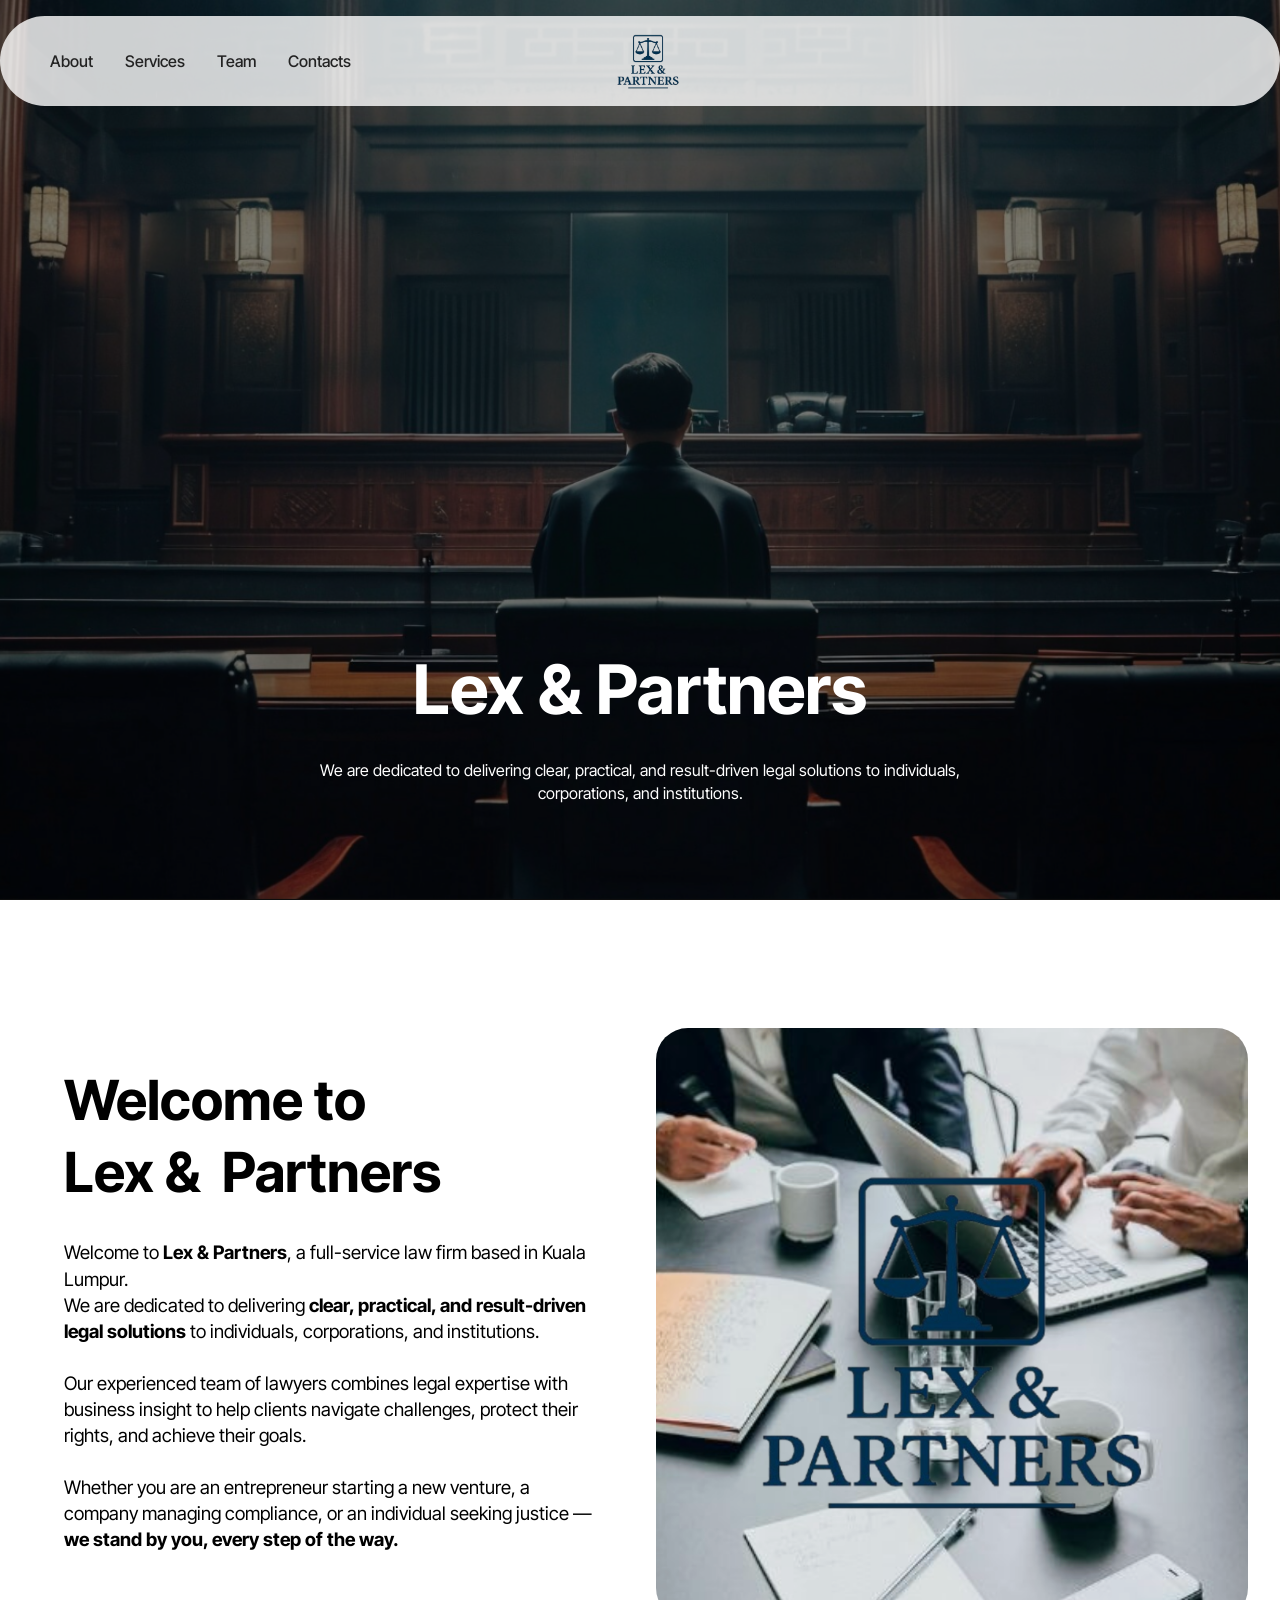
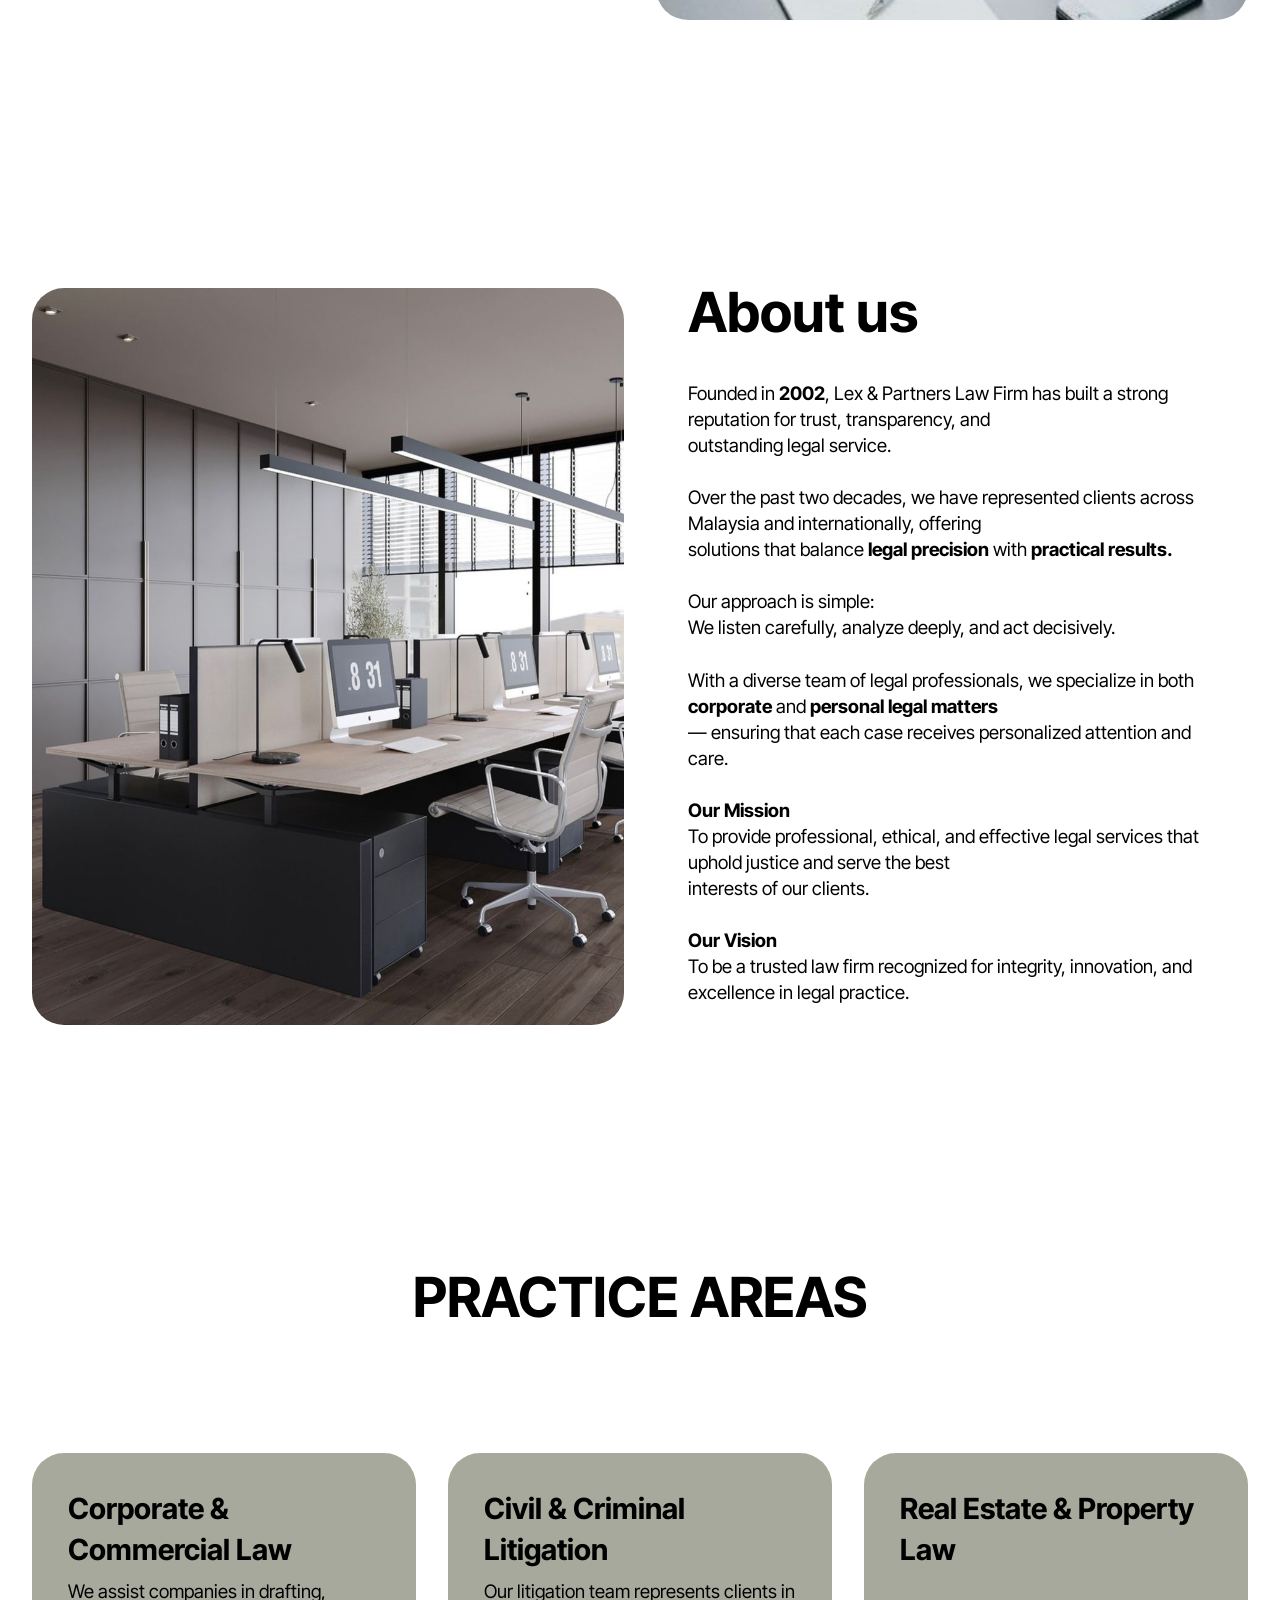
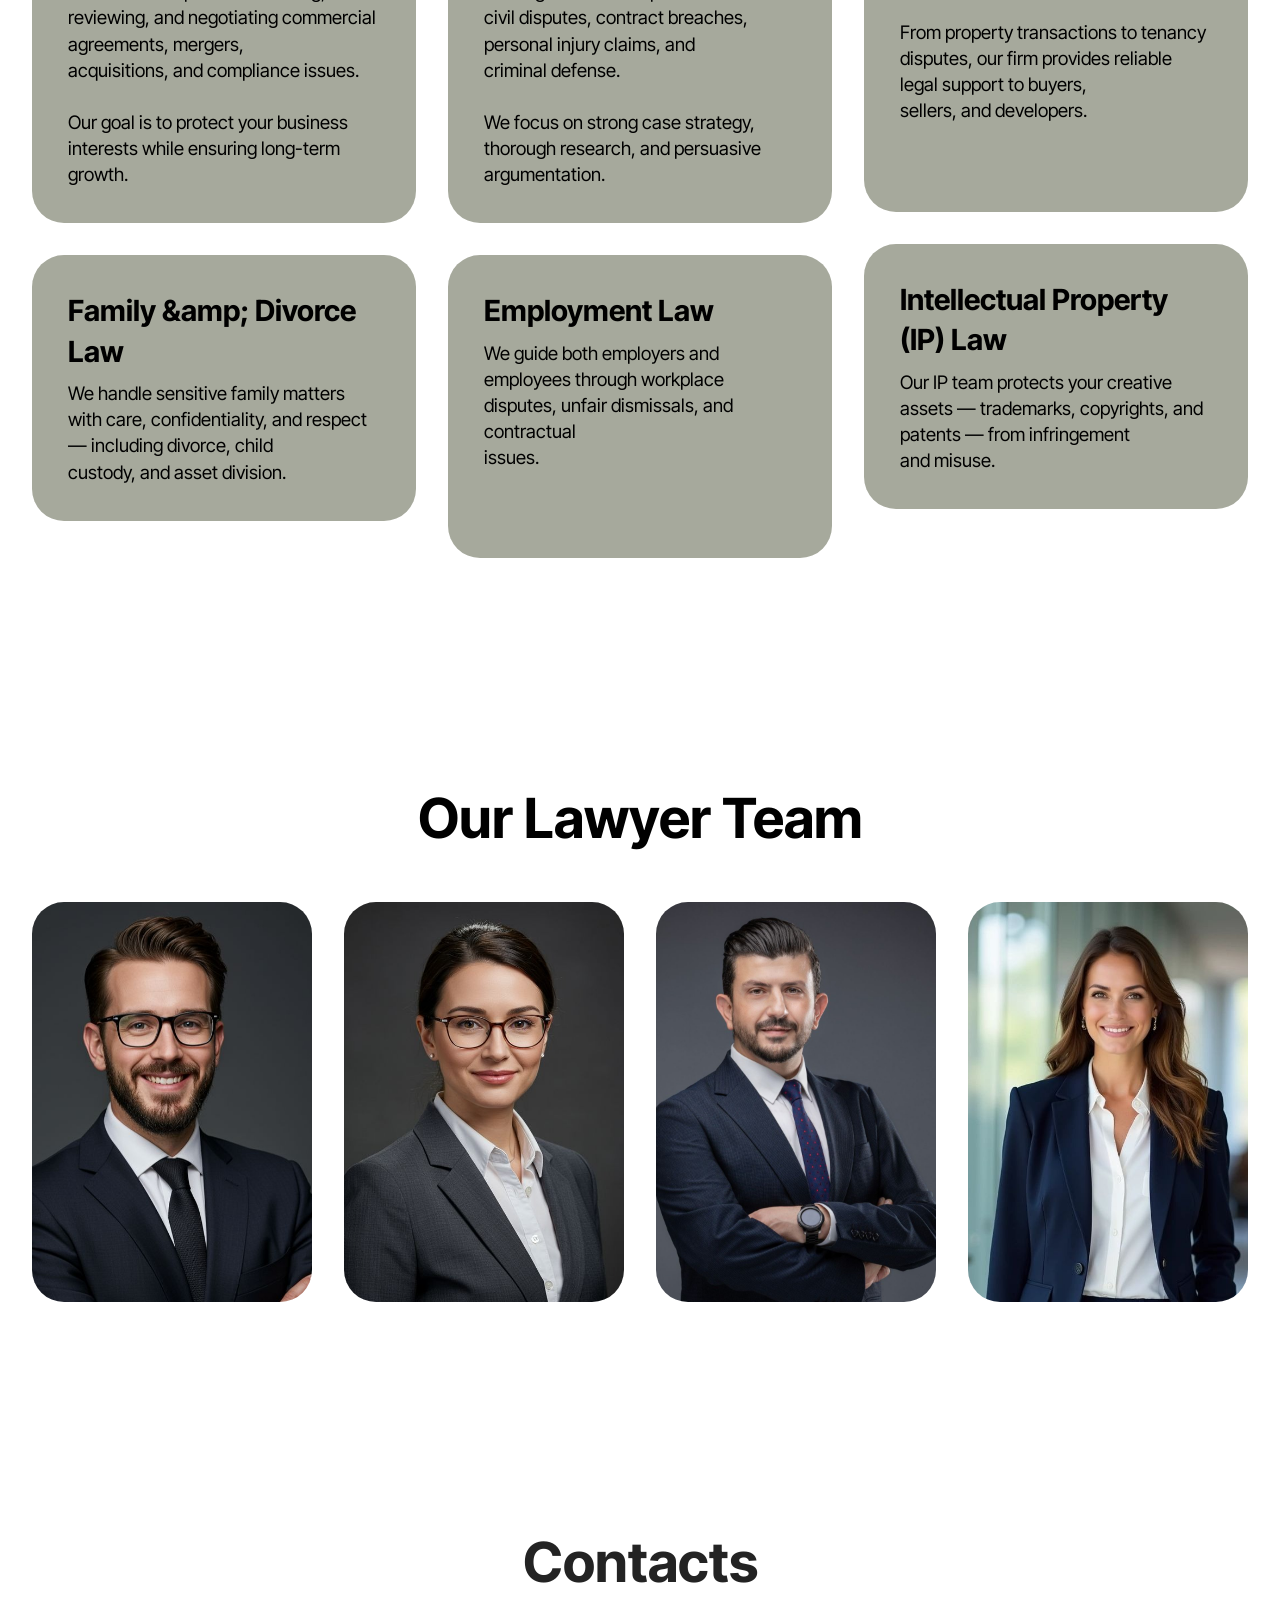
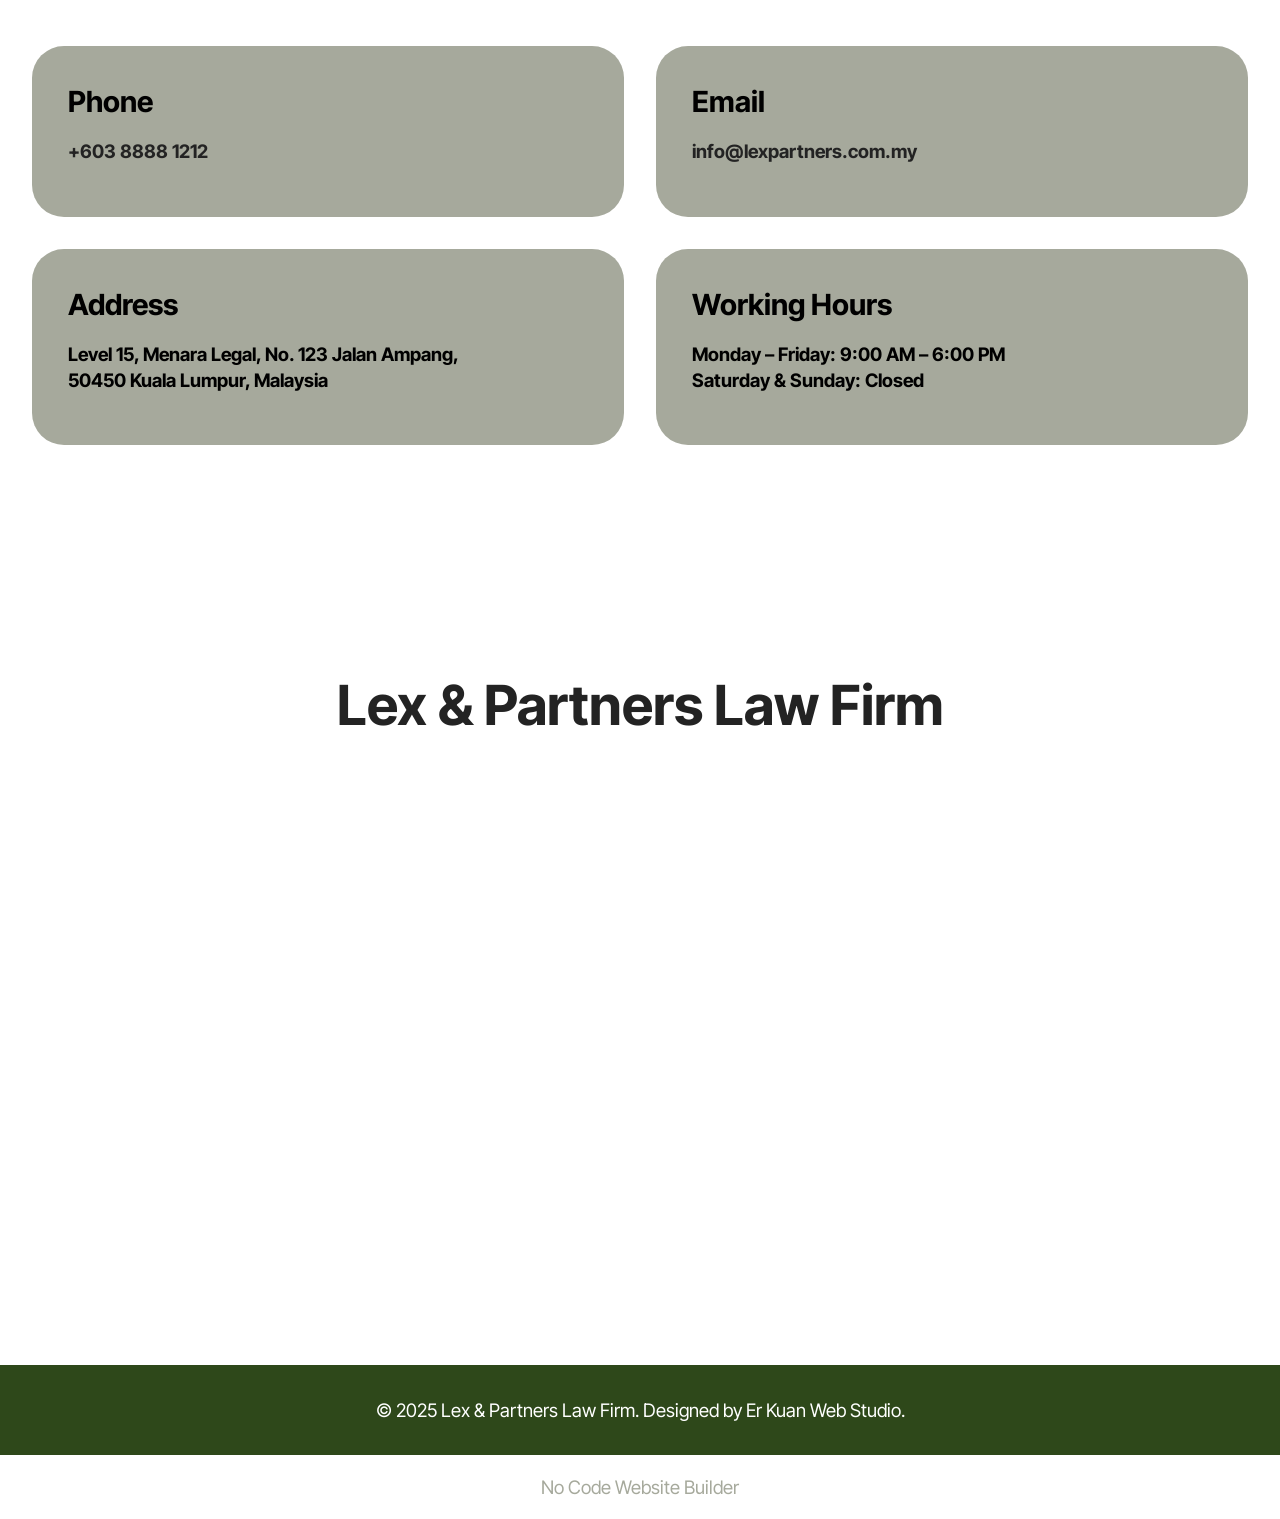
==== index.html @ 3840a431 "create github pages" ====
<!DOCTYPE html>
<html  >
<head>
  <!-- Site made with Mobirise Website Builder v6.1.4, https://mobirise.com -->
  <meta charset="UTF-8">
  <meta http-equiv="X-UA-Compatible" content="IE=edge">
  <meta name="generator" content="Mobirise v6.1.4, mobirise.com">
  <meta name="viewport" content="width=device-width, initial-scale=1, minimum-scale=1">
  <link rel="shortcut icon" href="assets/images/0.png" type="image/x-icon">
  <meta name="description" content="">
  
  
  <title>Home</title>
  <link rel="stylesheet" href="assets/web/assets/mobirise-icons2/mobirise2.css">
  <link rel="stylesheet" href="assets/bootstrap/css/bootstrap.min.css">
  <link rel="stylesheet" href="assets/parallax/jarallax.css">
  <link rel="stylesheet" href="assets/dropdown/css/style.css">
  <link rel="stylesheet" href="assets/theme/css/style.css">
  <link rel="preload" href="https://fonts.googleapis.com/css2?family=Inter+Tight:wght@400;700&display=swap&display=swap" as="style" onload="this.onload=null;this.rel='stylesheet'">
  <noscript><link rel="stylesheet" href="https://fonts.googleapis.com/css2?family=Inter+Tight:wght@400;700&display=swap&display=swap"></noscript>
  <link rel="preload" as="style" href="assets/mobirise/css/mbr-additional.css?v=kkqaTf"><link rel="stylesheet" href="assets/mobirise/css/mbr-additional.css?v=kkqaTf" type="text/css">

  
  
  
</head>
<body>
  
  <section data-bs-version="5.1" class="menu menu4 cid-v0eADQDVP5" once="menu" id="menu04-k">
	

	<nav class="navbar navbar-dropdown navbar-fixed-top navbar-expand-lg">
		<div class="container">
			<div class="navbar-brand">
				<span class="navbar-logo">
					<a href="https://mobiri.se">
						<img src="assets/images/0.png" alt="Mobirise Website Builder" style="height: 4rem;">
					</a>
				</span>
				
			</div>
			<button class="navbar-toggler" type="button" data-toggle="collapse" data-bs-toggle="collapse" data-target="#navbarSupportedContent" data-bs-target="#navbarSupportedContent" aria-controls="navbarNavAltMarkup" aria-expanded="false" aria-label="Toggle navigation">
				<div class="hamburger">
					<span></span>
					<span></span>
					<span></span>
					<span></span>
				</div>
			</button>
			<div class="collapse navbar-collapse" id="navbarSupportedContent">
				<ul class="navbar-nav nav-dropdown nav-right" data-app-modern-menu="true"><li class="nav-item">
						<a class="nav-link link text-black text-primary display-4" href="index.html#article02-2">About</a>
					</li>
					<li class="nav-item">
						<a class="nav-link link text-black show text-primary display-4" href="index.html#features021-5" aria-expanded="false">Services</a>
					</li>
					<li class="nav-item">
						<a class="nav-link link text-black text-primary display-4" href="index.html#clients02-8">Team</a>
					</li><li class="nav-item"><a class="nav-link link text-black text-primary display-4" href="index.html#contacts01-i">Contacts</a></li></ul>
				
				
			</div>
		</div>
	</nav>
</section>

<section data-bs-version="5.1" class="header16 cid-v0dEw3xGFT mbr-fullscreen mbr-parallax-background" id="header17-0">
  
  <div class="mbr-overlay" style="opacity: 0.5; background-color: rgb(0, 0, 0);"></div>
  <div class="container-fluid">
    <div class="row">
      <div class="content-wrap col-12 col-md-12">
        <h1 class="mbr-section-title mbr-fonts-style mbr-white mb-4 display-1"><strong>Lex &amp; Partners</strong></h1>
        
        <p class="mbr-fonts-style mbr-text mbr-white mb-4 display-4">We are dedicated to delivering clear, practical, and result-driven legal solutions to individuals,<br>corporations, and institutions.</p>
        
      </div>
    </div>
  </div>
</section>

<section data-bs-version="5.1" class="start article4 cid-v0eEzhraYW" id="article04-l">
	

	
	

	<div class="container">
		<div class="row justify-content-center">
			<div class="col-12 col-md-12 col-lg-6 image-wrapper">
				<img class="w-100" src="assets/images/2025-10-21-1.22.56.png" alt="Mobirise Website Builder">
			</div>
			<div class="col-12 col-md-12 col-lg">
				<div class="text-wrapper align-left">
					<h1 class="mbr-section-title mbr-fonts-style mb-4 display-2"><strong>Welcome to </strong><br><strong>Lex &amp;&nbsp; Partners</strong></h1>
					<p class="mbr-text mbr-fonts-style mb-4 display-7">Welcome to <strong>Lex &amp; Partners</strong>, a full-service law firm based in Kuala Lumpur.<br>We are dedicated to delivering <strong>clear, practical, and result-driven legal solutions </strong>to individuals, corporations, and institutions.<br><br>Our experienced team of lawyers combines legal expertise with business insight to help clients navigate challenges, protect their rights, and achieve their goals.<br><br>Whether you are an entrepreneur starting a new venture, a company managing compliance, or an individual seeking justice — <strong>we</strong> <strong>stand</strong> <strong>by you, every step of the way.</strong></p>
					
				</div>
			</div>
		</div>
	</div>
</section>

<section data-bs-version="5.1" class="start article2 cid-v0dEYKOuzs" id="article02-2">
	

	
	

	<div class="container">
		<div class="row justify-content-center">
			<div class="col-12 col-md-12 col-lg-6 image-wrapper">
				<img class="w-100" src="assets/images/1-1.jpeg" alt="Mobirise Website Builder">
			</div>
			<div class="col-12 col-md-12 col-lg">
				<div class="text-wrapper align-left">
					<h1 class="mbr-section-title mbr-fonts-style mb-4 display-2"><strong>About us</strong></h1>
					<p class="mbr-text align-left mbr-fonts-style mb-4 display-7">Founded in <strong>2002</strong>, Lex &amp; Partners Law Firm has built a strong reputation for trust, transparency, and<br>outstanding legal service.<br><br>Over the past two decades, we have represented clients across Malaysia and internationally, offering<br>solutions that balance <strong>legal precision</strong> with <strong>practical results.<br></strong><br>Our approach is simple:<br>We listen carefully, analyze deeply, and act decisively.<br><br>With a diverse team of legal professionals, we specialize in both <strong>corporate</strong> and <strong>personal legal matters</strong><br>— ensuring that each case receives personalized attention and care.<br><br><strong>Our Mission</strong><br>To provide professional, ethical, and effective legal services that uphold justice and serve the best<br>interests of our clients.<br><br><strong>Our Vision<br></strong>To be a trusted law firm recognized for integrity, innovation, and excellence in legal practice.<br></p>
					
				</div>
			</div>
		</div>
	</div>
</section>

<section data-bs-version="5.1" class="features21 cid-v0dVzW1MWW" id="features021-5">
  

  
  
  <div class="container">
    <div class="row mb-5 justify-content-center">
      <div class="col-12 mb-0 content-head">
        <h3 class="mbr-section-title mbr-fonts-style align-center mb-0 display-2"><strong>PRACTICE AREAS</strong><br><strong><br></strong></h3>
        
      </div>
    </div>
    <div class="row mbr-masonry" data-masonry="{&quot;percentPosition&quot;: true }">
      <div class="item features-without-image col-12 col-md-6 col-lg-4">
        <div class="item-wrapper">
          <div class="card-box align-left">
            
            <h5 class="card-title mbr-fonts-style display-5"><strong>Corporate &amp; Commercial Law</strong></h5>
            <p class="card-text mbr-fonts-style display-7">We assist companies in drafting, reviewing, and negotiating commercial agreements, mergers,<br>acquisitions, and compliance issues.<br><br>Our goal is to protect your business interests while ensuring long-term growth.</p>
          </div>
        </div>
      </div>
      <div class="item features-without-image col-12 col-md-6 col-lg-4">
        <div class="item-wrapper">
          <div class="card-box align-left">
            
            <h5 class="card-title mbr-fonts-style display-5"><strong>Civil &amp; Criminal Litigation</strong></h5>
            <p class="card-text mbr-fonts-style display-7">Our litigation team represents clients in civil disputes, contract breaches, personal injury claims, and<br>criminal defense.<br><br>We focus on strong case strategy, thorough research, and persuasive argumentation.</p>
          </div>
        </div>
      </div>
      <div class="item features-without-image col-12 col-md-6 col-lg-4">
        <div class="item-wrapper">
          <div class="card-box align-left">
            
            <h5 class="card-title mbr-fonts-style display-5"><strong>Real Estate &amp; Property Law</strong><br><strong><br></strong></h5>
            <p class="card-text mbr-fonts-style display-7">From property transactions to tenancy disputes, our firm provides reliable legal support to buyers,<br>sellers, and developers.<br><br><br></p>
          </div>
        </div>
      </div>
      <div class="item features-without-image col-12 col-md-6 col-lg-4">
        <div class="item-wrapper">
          <div class="card-box align-left">
            
            <h5 class="card-title mbr-fonts-style display-5"><strong>Intellectual Property (IP) Law</strong></h5>
            <p class="card-text mbr-fonts-style display-7">Our IP team protects your creative assets — trademarks, copyrights, and patents — from infringement<br>and misuse.</p>
          </div>
        </div>
      </div>
      <div class="item features-without-image col-12 col-md-6 col-lg-4">
        <div class="item-wrapper">
          <div class="card-box align-left">
            
            <h5 class="card-title mbr-fonts-style display-5"><strong>Family &amp;amp; Divorce Law</strong></h5>
            <p class="card-text mbr-fonts-style display-7">We handle sensitive family matters with care, confidentiality, and respect — including divorce, child<br>custody, and asset division.</p>
          </div>
        </div>
      </div>
      <div class="item features-without-image col-12 col-md-6 col-lg-4">
        <div class="item-wrapper">
          <div class="card-box align-left">
            
            <h5 class="card-title mbr-fonts-style display-5"><strong>Employment Law</strong></h5>
            <p class="card-text mbr-fonts-style display-7">We guide both employers and employees through workplace disputes, unfair dismissals, and contractual<br>issues.<br><br><br></p>
          </div>
        </div>
      </div>
    </div>
  </div>
</section>

<section data-bs-version="5.1" class="clients2 cid-v0dXlqnGaZ" id="clients02-8">
  

  
  
  <div class="container-fluid">
    <div class="row justify-content-center mb-5">
      <div class="col-12 content-head">
        <h3 class="mbr-section-title mbr-fonts-style align-center mb-0 display-2"><strong>Our Lawyer Team</strong></h3>
        
      </div>
    </div>
    <div class="row justify-content-center">
      <div class="col-sm-6 card col-lg-3">
        <div class="card-wrap card1">
          <div class="content-wrap">
            <div class="mbr-section-btn card-btn align-center"><a class="btn btn-white display-7" href="page1.html">Mr. Adrian Lim, Managing Partner</a></div>
          </div>
        </div>
      </div>

      <div class="col-sm-6 card col-lg-3">
        <div class="card-wrap card2">
          <div class="content-wrap">
            <div class="mbr-section-btn card-btn align-center"><a class="btn btn-white display-7" href="page2.html">Ms. Rachel Tan, Senior Associate</a></div>
          </div>
        </div>
      </div>

      <div class="col-sm-6 card col-lg-3">
        <div class="card-wrap card3">
          <div class="content-wrap">
            <div class="mbr-section-btn card-btn align-center"><a class="btn btn-white display-7" href="page3.html">Mr. Daniel Wong, Litigation Lawyer</a></div>
          </div>
        </div>
      </div>

      <div class="col-sm-6 card col-lg-3">
        <div class="card-wrap card4">
          <div class="content-wrap">
            <div class="mbr-section-btn card-btn align-center"><a class="btn btn-white display-7" href="page4.html">Ms. Alicia Lee, Real Estate Consultant</a></div>
          </div>
        </div>
      </div>
    </div>
  </div>
</section>

<section data-bs-version="5.1" class="contacts01 cid-v0egdTq8IF" id="contacts01-i">
    

    
    
    <div class="container">
        <div class="row justify-content-center">
            <div class="col-12 content-head">
                <div class="mbr-section-head mb-5">
                    <h3 class="mbr-section-title mbr-fonts-style align-center mb-0 display-2">
                        <strong>Contacts</strong>
                    </h3>
                    
                </div>
            </div>
        </div>
        <div class="row">
            <div class="item features-without-image col-12 col-md-6 active">
                <div class="item-wrapper">
                    <div class="text-wrapper">
                        <h6 class="card-title mbr-fonts-style mb-3 display-5">
                            <strong>Phone</strong>
                        </h6>
                        <p class="mbr-text mbr-fonts-style display-7">
                            <a href="tel:+12345678910" class="text-black"><strong>+603 8888 1212</strong></a>
                        </p>
                    </div>
                </div>
            </div>
            <div class="item features-without-image col-12 col-md-6">
                <div class="item-wrapper">
                    <div class="text-wrapper">
                        <h6 class="card-title mbr-fonts-style mb-3 display-5">
                            <strong>Email</strong>
                        </h6>
                        <p class="mbr-text mbr-fonts-style display-7">
                            <a href="mailto:info@site.com" class="text-black"><strong>info@lexpartners.com.my</strong></a>
                        </p>
                    </div>
                </div>
            </div>
            <div class="item features-without-image col-12 col-md-6">
                <div class="item-wrapper">
                    <div class="text-wrapper">
                        <h6 class="card-title mbr-fonts-style mb-3 display-5">
                            <strong>Address</strong>
                        </h6>
                        <p class="mbr-text mbr-fonts-style display-7"><strong>Level 15, Menara Legal, No. 123 Jalan Ampang,<br>50450 Kuala Lumpur, Malaysia</strong></p>
                    </div>
                </div>
            </div>
            <div class="item features-without-image col-12 col-md-6">
                <div class="item-wrapper">
                    <div class="text-wrapper">
                        <h6 class="card-title mbr-fonts-style mb-3 display-5">
                            <strong>Working Hours</strong>
                        </h6>
                        <p class="mbr-text mbr-fonts-style display-7"><strong>Monday – Friday: 9:00 AM – 6:00 PM<br>Saturday &amp; Sunday: Closed</strong></p>
                    </div>
                </div>
            </div>
        </div>
    </div>
</section>

<section data-bs-version="5.1" class="map1 cid-v0egbuPb6e" id="map01-h">
	
	
	
	<div class="container">
		<div class="row justify-content-center">
			<div class="col-12 content-head">
				<div class="mbr-section-head mb-5">
					<h3 class="mbr-section-title mbr-fonts-style align-center mb-0 display-2"><strong>Lex &amp; Partners Law Firm</strong></h3>
					
				</div>
			</div>
		</div>
		<div class="google-map"><iframe frameborder="0" style="border:0" src="https://www.google.com/maps/embed/v1/place?key=AIzaSyDbnCmnHmtigIYiD8jIfeHQv7gW2ANhHD4&amp;q=Level 15, Menara Legal, No. 123 Jalan Ampang,50450 Kuala Lumpur, Malaysia" allowfullscreen=""></iframe></div>
	</div>
</section>

<section data-bs-version="5.1" class="footer4 cid-v0eAeYJCTm" once="footers" id="footer04-j">

    

    

    <div class="container">
        <div class="media-container-row align-center mbr-white">
            <div class="col-12">
                <p class="mbr-text mb-0 mbr-fonts-style display-7">
                    © 2025 Lex &amp; Partners Law Firm. Designed by Er Kuan Web Studio.
                </p>
            </div>
        </div>
    </div>
</section><section class="display-7" style="padding: 0;align-items: center;justify-content: center;flex-wrap: wrap;    align-content: center;display: flex;position: relative;height: 4rem;"><a href="https://mobiri.se/4250572" style="flex: 1 1;height: 4rem;position: absolute;width: 100%;z-index: 1;"><img alt="" style="height: 4rem;" src="[data-uri]"></a><p style="margin: 0;text-align: center;" class="display-7">&#8204;</p><a style="z-index:1" href="https://mobirise.com/builder/no-code-website-builder.html">No Code Website Builder</a></section><script src="assets/bootstrap/js/bootstrap.bundle.min.js"></script>  <script src="assets/parallax/jarallax.js"></script>  <script src="assets/smoothscroll/smooth-scroll.js"></script>  <script src="assets/ytplayer/index.js"></script>  <script src="assets/dropdown/js/navbar-dropdown.js"></script>  <script src="assets/masonry/masonry.pkgd.min.js"></script>  <script src="assets/imagesloaded/imagesloaded.pkgd.min.js"></script>  <script src="assets/theme/js/script.js"></script>  
  
  
</body>
</html>
---- assets/web/assets/mobirise-icons2/mobirise2.css ----
@font-face {
  font-family: 'Moririse2';
  font-display: swap;
  src:  url('mobirise2.eot?f2bix4');
  src:  url('mobirise2.eot?f2bix4#iefix') format('embedded-opentype'),
    url('mobirise2.ttf?f2bix4') format('truetype'),
    url('mobirise2.woff?f2bix4') format('woff'),
    url('mobirise2.svg?f2bix4#mobirise2') format('svg');
  font-weight: normal;
  font-style: normal;
}

[class^="mobi-"], [class*=" mobi-"] {
  /* use !important to prevent issues with browser extensions that change fonts */
  font-family: 'Moririse2' !important;
  speak: none;
  font-style: normal;
  font-weight: normal;
  font-variant: normal;
  text-transform: none;
  line-height: 1;

  /* Better Font Rendering =========== */
  -webkit-font-smoothing: antialiased;
  -moz-osx-font-smoothing: grayscale;
}

.mobi-mbri-add-submenu:before {
  content: "\e900";
}
.mobi-mbri-alert:before {
  content: "\e901";
}
.mobi-mbri-align-center:before {
  content: "\e902";
}
.mobi-mbri-align-justify:before {
  content: "\e903";
}
.mobi-mbri-align-left:before {
  content: "\e904";
}
.mobi-mbri-align-right:before {
  content: "\e905";
}
.mobi-mbri-android:before {
  content: "\e906";
}
.mobi-mbri-apple:before {
  content: "\e907";
}
.mobi-mbri-arrow-down:before {
  content: "\e908";
}
.mobi-mbri-arrow-next:before {
  content: "\e909";
}
.mobi-mbri-arrow-prev:before {
  content: "\e90a";
}
.mobi-mbri-arrow-up:before {
  content: "\e90b";
}
.mobi-mbri-bold:before {
  content: "\e90c";
}
.mobi-mbri-bookmark:before {
  content: "\e90d";
}
.mobi-mbri-bootstrap:before {
  content: "\e90e";
}
.mobi-mbri-briefcase:before {
  content: "\e90f";
}
.mobi-mbri-browse:before {
  content: "\e910";
}
.mobi-mbri-bulleted-list:before {
  content: "\e911";
}
.mobi-mbri-calendar:before {
  content: "\e912";
}
.mobi-mbri-camera:before {
  content: "\e913";
}
.mobi-mbri-cart-add:before {
  content: "\e914";
}
.mobi-mbri-cart-full:before {
  content: "\e915";
}
.mobi-mbri-cash:before {
  content: "\e916";
}
.mobi-mbri-change-style:before {
  content: "\e917";
}
.mobi-mbri-chat:before {
  content: "\e918";
}
.mobi-mbri-clock:before {
  content: "\e919";
}
.mobi-mbri-close:before {
  content: "\e91a";
}
.mobi-mbri-cloud:before {
  content: "\e91b";
}
.mobi-mbri-code:before {
  content: "\e91c";
}
.mobi-mbri-contact-form:before {
  content: "\e91d";
}
.mobi-mbri-credit-card:before {
  content: "\e91e";
}
.mobi-mbri-cursor-click:before {
  content: "\e91f";
}
.mobi-mbri-cust-feedback:before {
  content: "\e920";
}
.mobi-mbri-database:before {
  content: "\e921";
}
.mobi-mbri-delivery:before {
  content: "\e922";
}
.mobi-mbri-desktop:before {
  content: "\e923";
}
.mobi-mbri-devices:before {
  content: "\e924";
}
.mobi-mbri-down:before {
  content: "\e925";
}
.mobi-mbri-download-2:before {
  content: "\e926";
}
.mobi-mbri-download:before {
  content: "\e927";
}
.mobi-mbri-drag-n-drop-2:before {
  content: "\e928";
}
.mobi-mbri-drag-n-drop:before {
  content: "\e929";
}
.mobi-mbri-edit-2:before {
  content: "\e92a";
}
.mobi-mbri-edit:before {
  content: "\e92b";
}
.mobi-mbri-error:before {
  content: "\e92c";
}
.mobi-mbri-extension:before {
  content: "\e92d";
}
.mobi-mbri-features:before {
  content: "\e92e";
}
.mobi-mbri-file:before {
  content: "\e92f";
}
.mobi-mbri-flag:before {
  content: "\e930";
}
.mobi-mbri-folder:before {
  content: "\e931";
}
.mobi-mbri-gift:before {
  content: "\e932";
}
.mobi-mbri-github:before {
  content: "\e933";
}
.mobi-mbri-globe-2:before {
  content: "\e934";
}
.mobi-mbri-globe:before {
  content: "\e935";
}
.mobi-mbri-growing-chart:before {
  content: "\e936";
}
.mobi-mbri-hearth:before {
  content: "\e937";
}
.mobi-mbri-help:before {
  content: "\e938";
}
.mobi-mbri-home:before {
  content: "\e939";
}
.mobi-mbri-hot-cup:before {
  content: "\e93a";
}
.mobi-mbri-idea:before {
  content: "\e93b";
}
.mobi-mbri-image-gallery:before {
  content: "\e93c";
}
.mobi-mbri-image-slider:before {
  content: "\e93d";
}
.mobi-mbri-info:before {
  content: "\e93e";
}
.mobi-mbri-italic:before {
  content: "\e93f";
}
.mobi-mbri-key:before {
  content: "\e940";
}
.mobi-mbri-laptop:before {
  content: "\e941";
}
.mobi-mbri-layers:before {
  content: "\e942";
}
.mobi-mbri-left-right:before {
  content: "\e943";
}
.mobi-mbri-left:before {
  content: "\e944";
}
.mobi-mbri-letter:before {
  content: "\e945";
}
.mobi-mbri-like:before {
  content: "\e946";
}
.mobi-mbri-link:before {
  content: "\e947";
}
.mobi-mbri-lock:before {
  content: "\e948";
}
.mobi-mbri-login:before {
  content: "\e949";
}
.mobi-mbri-logout:before {
  content: "\e94a";
}
.mobi-mbri-magic-stick:before {
  content: "\e94b";
}
.mobi-mbri-map-pin:before {
  content: "\e94c";
}
.mobi-mbri-menu:before {
  content: "\e94d";
}
.mobi-mbri-mobile-2:before {
  content: "\e94e";
}
.mobi-mbri-mobile-horizontal:before {
  content: "\e94f";
}
.mobi-mbri-mobile:before {
  content: "\e950";
}
.mobi-mbri-mobirise:before {
  content: "\e951";
}
.mobi-mbri-more-horizontal:before {
  content: "\e952";
}
.mobi-mbri-more-vertical:before {
  content: "\e953";
}
.mobi-mbri-music:before {
  content: "\e954";
}
.mobi-mbri-new-file:before {
  content: "\e955";
}
.mobi-mbri-numbered-list:before {
  content: "\e956";
}
.mobi-mbri-opened-folder:before {
  content: "\e957";
}
.mobi-mbri-pages:before {
  content: "\e958";
}
.mobi-mbri-paper-plane:before {
  content: "\e959";
}
.mobi-mbri-paperclip:before {
  content: "\e95a";
}
.mobi-mbri-phone:before {
  content: "\e95b";
}
.mobi-mbri-photo:before {
  content: "\e95c";
}
.mobi-mbri-photos:before {
  content: "\e95d";
}
.mobi-mbri-pin:before {
  content: "\e95e";
}
.mobi-mbri-play:before {
  content: "\e95f";
}
.mobi-mbri-plus:before {
  content: "\e960";
}
.mobi-mbri-preview:before {
  content: "\e961";
}
.mobi-mbri-print:before {
  content: "\e962";
}
.mobi-mbri-protect:before {
  content: "\e963";
}
.mobi-mbri-question:before {
  content: "\e964";
}
.mobi-mbri-quote-left:before {
  content: "\e965";
}
.mobi-mbri-quote-right:before {
  content: "\e966";
}
.mobi-mbri-redo:before {
  content: "\e967";
}
.mobi-mbri-refresh:before {
  content: "\e968";
}
.mobi-mbri-responsive-2:before {
  content: "\e969";
}
.mobi-mbri-responsive:before {
  content: "\e96a";
}
.mobi-mbri-right:before {
  content: "\e96b";
}
.mobi-mbri-rocket:before {
  content: "\e96c";
}
.mobi-mbri-sad-face:before {
  content: "\e96d";
}
.mobi-mbri-sale:before {
  content: "\e96e";
}
.mobi-mbri-save:before {
  content: "\e96f";
}
.mobi-mbri-search:before {
  content: "\e970";
}
.mobi-mbri-setting-2:before {
  content: "\e971";
}
.mobi-mbri-setting-3:before {
  content: "\e972";
}
.mobi-mbri-setting:before {
  content: "\e973";
}
.mobi-mbri-share:before {
  content: "\e974";
}
.mobi-mbri-shopping-bag:before {
  content: "\e975";
}
.mobi-mbri-shopping-basket:before {
  content: "\e976";
}
.mobi-mbri-shopping-cart:before {
  content: "\e977";
}
.mobi-mbri-sites:before {
  content: "\e978";
}
.mobi-mbri-smile-face:before {
  content: "\e979";
}
.mobi-mbri-speed:before {
  content: "\e97a";
}
.mobi-mbri-star:before {
  content: "\e97b";
}
.mobi-mbri-success:before {
  content: "\e97c";
}
.mobi-mbri-sun:before {
  content: "\e97d";
}
.mobi-mbri-sun2:before {
  content: "\e97e";
}
.mobi-mbri-tablet-vertical:before {
  content: "\e97f";
}
.mobi-mbri-tablet:before {
  content: "\e980";
}
.mobi-mbri-target:before {
  content: "\e981";
}
.mobi-mbri-timer:before {
  content: "\e982";
}
.mobi-mbri-to-ftp:before {
  content: "\e983";
}
.mobi-mbri-to-local-drive:before {
  content: "\e984";
}
.mobi-mbri-touch-swipe:before {
  content: "\e985";
}
.mobi-mbri-touch:before {
  content: "\e986";
}
.mobi-mbri-trash:before {
  content: "\e987";
}
.mobi-mbri-underline:before {
  content: "\e988";
}
.mobi-mbri-undo:before {
  content: "\e989";
}
.mobi-mbri-unlink:before {
  content: "\e98a";
}
.mobi-mbri-unlock:before {
  content: "\e98b";
}
.mobi-mbri-up-down:before {
  content: "\e98c";
}
.mobi-mbri-up:before {
  content: "\e98d";
}
.mobi-mbri-update:before {
  content: "\e98e";
}
.mobi-mbri-upload-2:before {
  content: "\e98f";
}
.mobi-mbri-upload:before {
  content: "\e990";
}
.mobi-mbri-user-2:before {
  content: "\e991";
}
.mobi-mbri-user:before {
  content: "\e992";
}
.mobi-mbri-users:before {
  content: "\e993";
}
.mobi-mbri-video-play:before {
  content: "\e994";
}
.mobi-mbri-video:before {
  content: "\e995";
}
.mobi-mbri-watch:before {
  content: "\e996";
}
.mobi-mbri-website-theme-2:before {
  content: "\e997";
}
.mobi-mbri-website-theme:before {
  content: "\e998";
}
.mobi-mbri-wifi:before {
  content: "\e999";
}
.mobi-mbri-windows:before {
  content: "\e99a";
}
.mobi-mbri-zoom-in:before {
  content: "\e99b";
}
.mobi-mbri-zoom-out:before {
  content: "\e99c";
}
---- assets/parallax/jarallax.css ----
.jarallax {
    position: relative;
    z-index: 0;
}
.jarallax > .jarallax-img {
    position: absolute;
    object-fit: cover;
    /* support for plugin https://github.com/bfred-it/object-fit-images */
    font-family: 'object-fit: cover;';
    top: 0;
    left: 0;
    width: 100%;
    height: 100%;
    z-index: -1;
}
---- assets/dropdown/css/style.css ----
.navbar-dropdown {
  left: 0;
  padding: 0;
  position: absolute;
  right: 0;
  top: 0;
  transition: all 0.45s ease;
  z-index: 1030;
  background: #282828; }
  .navbar-dropdown .navbar-logo {
    margin-right: 0.8rem;
    transition: margin 0.3s ease-in-out;
    vertical-align: middle; }
    .navbar-dropdown .navbar-logo img {
      height: 3.125rem;
      transition: all 0.3s ease-in-out; }
    .navbar-dropdown .navbar-logo.mbr-iconfont {
      font-size: 3.125rem;
      line-height: 3.125rem; }
  .navbar-dropdown .navbar-caption {
    font-weight: 700;
    white-space: normal;
    vertical-align: -4px;
    line-height: 3.125rem !important; }
    .navbar-dropdown .navbar-caption, .navbar-dropdown .navbar-caption:hover {
      color: inherit;
      text-decoration: none; }
  .navbar-dropdown .mbr-iconfont + .navbar-caption {
    vertical-align: -1px; }
  .navbar-dropdown.navbar-fixed-top {
    position: fixed; }
  .navbar-dropdown .navbar-brand span {
    vertical-align: -4px; }
  .navbar-dropdown.bg-color.transparent {
    background: none; }
  .navbar-dropdown.navbar-short .navbar-brand {
    padding: 0.625rem 0; }
    .navbar-dropdown.navbar-short .navbar-brand span {
      vertical-align: -1px; }
  .navbar-dropdown.navbar-short .navbar-caption {
    line-height: 2.375rem !important;
    vertical-align: -2px; }
  .navbar-dropdown.navbar-short .navbar-logo {
    margin-right: 0.5rem; }
    .navbar-dropdown.navbar-short .navbar-logo img {
      height: 2.375rem; }
    .navbar-dropdown.navbar-short .navbar-logo.mbr-iconfont {
      font-size: 2.375rem;
      line-height: 2.375rem; }
  .navbar-dropdown.navbar-short .mbr-table-cell {
    height: 3.625rem; }
  .navbar-dropdown .navbar-close {
    left: 0.6875rem;
    position: fixed;
    top: 0.75rem;
    z-index: 1000; }
  .navbar-dropdown .hamburger-icon {
    content: "";
    display: inline-block;
    vertical-align: middle;
    width: 16px;
    -webkit-box-shadow: 0 -6px 0 1px #282828,0 0 0 1px #282828,0 6px 0 1px #282828;
    -moz-box-shadow: 0 -6px 0 1px #282828,0 0 0 1px #282828,0 6px 0 1px #282828;
    box-shadow: 0 -6px 0 1px #282828,0 0 0 1px #282828,0 6px 0 1px #282828; }

.dropdown-menu .dropdown-toggle[data-toggle="dropdown-submenu"]::after {
  border-bottom: 0.35em solid transparent;
  border-left: 0.35em solid;
  border-right: 0;
  border-top: 0.35em solid transparent;
  margin-left: 0.3rem; }

.dropdown-menu .dropdown-item:focus {
  outline: 0; }

.nav-dropdown {
  font-size: 0.75rem;
  font-weight: 500;
  height: auto !important; }
  .nav-dropdown .nav-btn {
    padding-left: 1rem; }
  .nav-dropdown .link {
    margin: .667em 1.667em;
    font-weight: 500;
    padding: 0;
    transition: color .2s ease-in-out; }
    .nav-dropdown .link.dropdown-toggle {
      margin-right: 2.583em; }
      .nav-dropdown .link.dropdown-toggle::after {
        margin-left: .25rem;
        border-top: 0.35em solid;
        border-right: 0.35em solid transparent;
        border-left: 0.35em solid transparent;
        border-bottom: 0; }
      .nav-dropdown .link.dropdown-toggle[aria-expanded="true"] {
        margin: 0;
        padding: 0.667em 3.263em  0.667em 1.667em; }
  .nav-dropdown .link::after,
  .nav-dropdown .dropdown-item::after {
    color: inherit; }
  .nav-dropdown .btn {
    font-size: 0.75rem;
    font-weight: 700;
    letter-spacing: 0;
    margin-bottom: 0;
    padding-left: 1.25rem;
    padding-right: 1.25rem; }
  .nav-dropdown .dropdown-menu {
    border-radius: 0;
    border: 0;
    left: 0;
    margin: 0;
    padding-bottom: 1.25rem;
    padding-top: 1.25rem;
    position: relative; }
  .nav-dropdown .dropdown-submenu {
    margin-left: 0.125rem;
    top: 0; }
  .nav-dropdown .dropdown-item {
    font-weight: 500;
    line-height: 2;
    padding: 0.3846em 4.615em 0.3846em 1.5385em;
    position: relative;
    transition: color .2s ease-in-out, background-color .2s ease-in-out; }
    .nav-dropdown .dropdown-item::after {
      margin-top: -0.3077em;
      position: absolute;
      right: 1.1538em;
      top: 50%; }
    .nav-dropdown .dropdown-item:focus, .nav-dropdown .dropdown-item:hover {
      background: none; }

@media (max-width: 767px) {
  .nav-dropdown.navbar-toggleable-sm {
    bottom: 0;
    display: none;
    left: 0;
    overflow-x: hidden;
    position: fixed;
    top: 0;
    transform: translateX(-100%);
    -ms-transform: translateX(-100%);
    -webkit-transform: translateX(-100%);
    width: 18.75rem;
    z-index: 999; } }
.nav-dropdown.navbar-toggleable-xl {
  bottom: 0;
  display: none;
  left: 0;
  overflow-x: hidden;
  position: fixed;
  top: 0;
  transform: translateX(-100%);
  -ms-transform: translateX(-100%);
  -webkit-transform: translateX(-100%);
  width: 18.75rem;
  z-index: 999; }

.nav-dropdown-sm {
  display: block !important;
  overflow-x: hidden;
  overflow: auto;
  padding-top: 3.875rem; }
  .nav-dropdown-sm::after {
    content: "";
    display: block;
    height: 3rem;
    width: 100%; }
  .nav-dropdown-sm.collapse.in ~ .navbar-close {
    display: block !important; }
  .nav-dropdown-sm.collapsing, .nav-dropdown-sm.collapse.in {
    transform: translateX(0);
    -ms-transform: translateX(0);
    -webkit-transform: translateX(0);
    transition: all 0.25s ease-out;
    -webkit-transition: all 0.25s ease-out;
    background: #282828; }
  .nav-dropdown-sm.collapsing[aria-expanded="false"] {
    transform: translateX(-100%);
    -ms-transform: translateX(-100%);
    -webkit-transform: translateX(-100%); }
  .nav-dropdown-sm .nav-item {
    display: block;
    margin-left: 0 !important;
    padding-left: 0; }
  .nav-dropdown-sm .link,
  .nav-dropdown-sm .dropdown-item {
    border-top: 1px dotted rgba(255, 255, 255, 0.1);
    font-size: 0.8125rem;
    line-height: 1.6;
    margin: 0 !important;
    padding: 0.875rem 2.4rem 0.875rem 1.5625rem !important;
    position: relative;
    white-space: normal; }
    .nav-dropdown-sm .link:focus, .nav-dropdown-sm .link:hover,
    .nav-dropdown-sm .dropdown-item:focus,
    .nav-dropdown-sm .dropdown-item:hover {
      background: rgba(0, 0, 0, 0.2) !important;
      color: #c0a375; }
  .nav-dropdown-sm .nav-btn {
    position: relative;
    padding: 1.5625rem 1.5625rem 0 1.5625rem; }
    .nav-dropdown-sm .nav-btn::before {
      border-top: 1px dotted rgba(255, 255, 255, 0.1);
      content: "";
      left: 0;
      position: absolute;
      top: 0;
      width: 100%; }
    .nav-dropdown-sm .nav-btn + .nav-btn {
      padding-top: 0.625rem; }
      .nav-dropdown-sm .nav-btn + .nav-btn::before {
        display: none; }
  .nav-dropdown-sm .btn {
    padding: 0.625rem 0; }
  .nav-dropdown-sm .dropdown-toggle[data-toggle="dropdown-submenu"]::after {
    margin-left: .25rem;
    border-top: 0.35em solid;
    border-right: 0.35em solid transparent;
    border-left: 0.35em solid transparent;
    border-bottom: 0; }
  .nav-dropdown-sm .dropdown-toggle[data-toggle="dropdown-submenu"][aria-expanded="true"]::after {
    border-top: 0;
    border-right: 0.35em solid transparent;
    border-left: 0.35em solid transparent;
    border-bottom: 0.35em solid; }
  .nav-dropdown-sm .dropdown-menu {
    margin: 0;
    padding: 0;
    position: relative;
    top: 0;
    left: 0;
    width: 100%;
    border: 0;
    float: none;
    border-radius: 0;
    background: none; }
  .nav-dropdown-sm .dropdown-submenu {
    left: 100%;
    margin-left: 0.125rem;
    margin-top: -1.25rem;
    top: 0; }

.navbar-toggleable-sm .nav-dropdown .dropdown-menu {
  position: absolute; }

.navbar-toggleable-sm .nav-dropdown .dropdown-submenu {
  left: 100%;
  margin-left: 0.125rem;
  margin-top: -1.25rem;
  top: 0; }

.navbar-toggleable-sm.opened .nav-dropdown .dropdown-menu {
  position: relative; }

.navbar-toggleable-sm.opened .nav-dropdown .dropdown-submenu {
  left: 0;
  margin-left: 00rem;
  margin-top: 0rem;
  top: 0; }

.is-builder .nav-dropdown.collapsing {
  transition: none !important; }
---- assets/theme/css/style.css ----
@charset "UTF-8";
section {
  background-color: #ffffff;
}

body {
  font-style: normal;
  line-height: 1.5;
  font-weight: 400;
  color: #232323;
  position: relative;
}

button {
  background-color: transparent;
  border-color: transparent;
}

.embla__button,
.carousel-control {
  background-color: #edefea !important;
  opacity: 0.8 !important;
  color: #464845 !important;
  border-color: #edefea !important;
}

.carousel .close,
.modalWindow .close {
  background-color: #edefea !important;
  color: #464845 !important;
  border-color: #edefea !important;
  opacity: 0.8 !important;
}

.carousel .close:hover,
.modalWindow .close:hover {
  opacity: 1 !important;
}

.carousel-indicators li {
  background-color: #edefea !important;
  border: 2px solid #464845 !important;
}

.carousel-indicators li:hover,
.carousel-indicators li:active {
  opacity: 0.8 !important;
}

.embla__button:hover,
.carousel-control:hover {
  background-color: #edefea !important;
  opacity: 1 !important;
}

.modalWindow-video-container {
  height: 80%;
}

section,
.container,
.container-fluid {
  position: relative;
  word-wrap: break-word;
}

a.mbr-iconfont:hover {
  text-decoration: none;
}

.article .lead p,
.article .lead ul,
.article .lead ol,
.article .lead pre,
.article .lead blockquote {
  margin-bottom: 0;
}

a {
  font-style: normal;
  font-weight: 400;
  cursor: pointer;
}
a, a:hover {
  text-decoration: none;
}

.mbr-section-title {
  font-style: normal;
  line-height: 1.3;
}

.mbr-section-subtitle {
  line-height: 1.3;
}

.mbr-text {
  font-style: normal;
  line-height: 1.7;
}

h1,
h2,
h3,
h4,
h5,
h6,
.display-1,
.display-2,
.display-4,
.display-5,
.display-7,
span,
p,
a {
  line-height: 1;
  word-break: break-word;
  word-wrap: break-word;
  font-weight: 400;
}

b,
strong {
  font-weight: bold;
}

input:-webkit-autofill, input:-webkit-autofill:hover, input:-webkit-autofill:focus, input:-webkit-autofill:active {
  transition-delay: 9999s;
  -webkit-transition-property: background-color, color;
  transition-property: background-color, color;
}

textarea[type=hidden] {
  display: none;
}

section {
  background-position: 50% 50%;
  background-repeat: no-repeat;
  background-size: cover;
}
section .mbr-background-video,
section .mbr-background-video-preview {
  position: absolute;
  bottom: 0;
  left: 0;
  right: 0;
  top: 0;
}

.hidden {
  visibility: hidden;
}

.mbr-z-index20 {
  z-index: 20;
}

/*! Base colors */
.mbr-white {
  color: #ffffff;
}

.mbr-black {
  color: #111111;
}

.mbr-bg-white {
  background-color: #ffffff;
}

.mbr-bg-black {
  background-color: #000000;
}

/*! Text-aligns */
.align-left {
  text-align: left;
}

.align-center {
  text-align: center;
}

.align-right {
  text-align: right;
}

/*! Font-weight  */
.mbr-light {
  font-weight: 300;
}

.mbr-regular {
  font-weight: 400;
}

.mbr-semibold {
  font-weight: 500;
}

.mbr-bold {
  font-weight: 700;
}

/*! Media  */
.media-content {
  flex-basis: 100%;
}

.media-container-row {
  display: flex;
  flex-direction: row;
  flex-wrap: wrap;
  justify-content: center;
  align-content: center;
  align-items: start;
}
.media-container-row .media-size-item {
  width: 400px;
}

.media-container-column {
  display: flex;
  flex-direction: column;
  flex-wrap: wrap;
  justify-content: center;
  align-content: center;
  align-items: stretch;
}
.media-container-column > * {
  width: 100%;
}

@media (min-width: 992px) {
  .media-container-row {
    flex-wrap: nowrap;
  }
}
figure {
  margin-bottom: 0;
  overflow: hidden;
}

figure[mbr-media-size] {
  transition: width 0.1s;
}

img,
iframe {
  display: block;
  width: 100%;
}

.card {
  background-color: transparent;
  border: none;
}

.card-box {
  width: 100%;
}

.card-img {
  text-align: center;
  flex-shrink: 0;
  -webkit-flex-shrink: 0;
}

.media {
  max-width: 100%;
  margin: 0 auto;
}

.mbr-figure {
  align-self: center;
}

.media-container > div {
  max-width: 100%;
}

.mbr-figure img,
.card-img img {
  width: 100%;
}

@media (max-width: 991px) {
  .media-size-item {
    width: auto !important;
  }
  .media {
    width: auto;
  }
  .mbr-figure {
    width: 100% !important;
  }
}
/*! Buttons */
.mbr-section-btn {
  margin-left: -0.6rem;
  margin-right: -0.6rem;
  font-size: 0;
}

.btn {
  font-weight: 600;
  border-width: 1px;
  font-style: normal;
  margin: 0.6rem 0.6rem;
  white-space: normal;
  transition: all 0.2s ease-in-out;
  display: inline-flex;
  align-items: center;
  justify-content: center;
  word-break: break-word;
}

.btn-sm {
  font-weight: 600;
  letter-spacing: 0px;
  transition: all 0.3s ease-in-out;
}

.btn-md {
  font-weight: 600;
  letter-spacing: 0px;
  transition: all 0.3s ease-in-out;
}

.btn-lg {
  font-weight: 600;
  letter-spacing: 0px;
  transition: all 0.3s ease-in-out;
}

.btn-form {
  margin: 0;
}
.btn-form:hover {
  cursor: pointer;
}

nav .mbr-section-btn {
  margin-left: 0rem;
  margin-right: 0rem;
}

/*! Btn icon margin */
.btn .mbr-iconfont,
.btn.btn-sm .mbr-iconfont {
  order: 1;
  cursor: pointer;
  margin-left: 0.5rem;
  vertical-align: sub;
}

.btn.btn-md .mbr-iconfont,
.btn.btn-md .mbr-iconfont {
  margin-left: 0.8rem;
}

.mbr-regular {
  font-weight: 400;
}

.mbr-semibold {
  font-weight: 500;
}

.mbr-bold {
  font-weight: 700;
}

[type=submit] {
  -webkit-appearance: none;
}

/*! Full-screen */
.mbr-fullscreen .mbr-overlay {
  min-height: 100vh;
}

.mbr-fullscreen {
  display: flex;
  display: -moz-flex;
  display: -ms-flex;
  display: -o-flex;
  align-items: center;
  min-height: 100vh;
  padding-top: 3rem;
  padding-bottom: 3rem;
}

/*! Map */
.map {
  height: 25rem;
  position: relative;
}
.map iframe {
  width: 100%;
  height: 100%;
}

/*! Scroll to top arrow */
.mbr-arrow-up {
  bottom: 25px;
  right: 90px;
  position: fixed;
  text-align: right;
  z-index: 5000;
  color: #ffffff;
  font-size: 22px;
}

.mbr-arrow-up a {
  background: rgba(0, 0, 0, 0.2);
  border-radius: 50%;
  color: #fff;
  display: inline-block;
  height: 60px;
  width: 60px;
  border: 2px solid #fff;
  outline-style: none !important;
  position: relative;
  text-decoration: none;
  transition: all 0.3s ease-in-out;
  cursor: pointer;
  text-align: center;
}
.mbr-arrow-up a:hover {
  background-color: rgba(0, 0, 0, 0.4);
}
.mbr-arrow-up a i {
  line-height: 60px;
}

.mbr-arrow-up-icon {
  display: block;
  color: #fff;
}

.mbr-arrow-up-icon::before {
  content: "›";
  display: inline-block;
  font-family: serif;
  font-size: 22px;
  line-height: 1;
  font-style: normal;
  position: relative;
  top: 6px;
  left: -4px;
  transform: rotate(-90deg);
}

/*! Arrow Down */
.mbr-arrow {
  position: absolute;
  bottom: 45px;
  left: 50%;
  width: 60px;
  height: 60px;
  cursor: pointer;
  background-color: rgba(80, 80, 80, 0.5);
  border-radius: 50%;
  transform: translateX(-50%);
}
@media (max-width: 767px) {
  .mbr-arrow {
    display: none;
  }
}
.mbr-arrow > a {
  display: inline-block;
  text-decoration: none;
  outline-style: none;
  animation: arrowdown 1.7s ease-in-out infinite;
  color: #ffffff;
}
.mbr-arrow > a > i {
  position: absolute;
  top: -2px;
  left: 15px;
  font-size: 2rem;
}

#scrollToTop a i::before {
  content: "";
  position: absolute;
  display: block;
  border-bottom: 2.5px solid #fff;
  border-left: 2.5px solid #fff;
  width: 27.8%;
  height: 27.8%;
  left: 50%;
  top: 51%;
  transform: translateY(-30%) translateX(-50%) rotate(135deg);
}

@keyframes arrowdown {
  0% {
    transform: translateY(0px);
  }
  50% {
    transform: translateY(-5px);
  }
  100% {
    transform: translateY(0px);
  }
}
@media (max-width: 500px) {
  .mbr-arrow-up {
    left: 0;
    right: 0;
    text-align: center;
  }
}
/*Gradients animation*/
@keyframes gradient-animation {
  from {
    background-position: 0% 100%;
    animation-timing-function: ease-in-out;
  }
  to {
    background-position: 100% 0%;
    animation-timing-function: ease-in-out;
  }
}
.bg-gradient {
  background-size: 200% 200%;
  animation: gradient-animation 5s infinite alternate;
  -webkit-animation: gradient-animation 5s infinite alternate;
}

.menu .navbar-brand {
  display: -webkit-flex;
}
.menu .navbar-brand span {
  display: flex;
  display: -webkit-flex;
}
.menu .navbar-brand .navbar-caption-wrap {
  display: -webkit-flex;
}
.menu .navbar-brand .navbar-logo img {
  display: -webkit-flex;
  width: auto;
}
@media (min-width: 768px) and (max-width: 991px) {
  .menu .navbar-toggleable-sm .navbar-nav {
    display: -ms-flexbox;
  }
}
@media (max-width: 991px) {
  .menu .navbar-collapse {
    max-height: 93.5vh;
  }
  .menu .navbar-collapse.show {
    overflow: auto;
  }
}
@media (min-width: 992px) {
  .menu .navbar-nav.nav-dropdown {
    display: -webkit-flex;
  }
  .menu .navbar-toggleable-sm .navbar-collapse {
    display: -webkit-flex !important;
  }
  .menu .collapsed .navbar-collapse {
    max-height: 93.5vh;
  }
  .menu .collapsed .navbar-collapse.show {
    overflow: auto;
  }
}
@media (max-width: 767px) {
  .menu .navbar-collapse {
    max-height: 80vh;
  }
}

.nav-link .mbr-iconfont {
  margin-right: 0.5rem;
}

.navbar {
  display: -webkit-flex;
  -webkit-flex-wrap: wrap;
  -webkit-align-items: center;
  -webkit-justify-content: space-between;
}

.navbar-collapse {
  -webkit-flex-basis: 100%;
  -webkit-flex-grow: 1;
  -webkit-align-items: center;
}

.nav-dropdown .link {
  padding: 0.667em 1.667em !important;
  margin: 0 !important;
}

.nav {
  display: -webkit-flex;
  -webkit-flex-wrap: wrap;
}

.row {
  display: -webkit-flex;
  -webkit-flex-wrap: wrap;
}

.justify-content-center {
  -webkit-justify-content: center;
}

.form-inline {
  display: -webkit-flex;
}

.card-wrapper {
  -webkit-flex: 1;
}

.carousel-control {
  z-index: 10;
  display: -webkit-flex;
}

.carousel-controls {
  display: -webkit-flex;
}

.media {
  display: -webkit-flex;
}

.form-group:focus {
  outline: none;
}

.jq-selectbox__select {
  padding: 7px 0;
  position: relative;
}

.jq-selectbox__dropdown {
  overflow: hidden;
  border-radius: 10px;
  position: absolute;
  top: 100%;
  left: 0 !important;
  width: 100% !important;
}

.jq-selectbox__trigger-arrow {
  right: 0;
  transform: translateY(-50%);
}

.jq-selectbox li {
  padding: 1.07em 0.5em;
}

input[type=range] {
  padding-left: 0 !important;
  padding-right: 0 !important;
}

.modal-dialog,
.modal-content {
  height: 100%;
}

.modal-dialog .carousel-inner {
  height: calc(100vh - 1.75rem);
}
@media (max-width: 575px) {
  .modal-dialog .carousel-inner {
    height: calc(100vh - 1rem);
  }
}

.carousel-item {
  text-align: center;
}

.carousel-item img {
  margin: auto;
}

.navbar-toggler {
  align-self: flex-start;
  padding: 0.25rem 0.75rem;
  font-size: 1.25rem;
  line-height: 1;
  background: transparent;
  border: 1px solid transparent;
  border-radius: 0.25rem;
}

.navbar-toggler:focus,
.navbar-toggler:hover {
  text-decoration: none;
  box-shadow: none;
}

.navbar-toggler-icon {
  display: inline-block;
  width: 1.5em;
  height: 1.5em;
  vertical-align: middle;
  content: "";
  background: no-repeat center center;
  background-size: 100% 100%;
}

.navbar-toggler-left {
  position: absolute;
  left: 1rem;
}

.navbar-toggler-right {
  position: absolute;
  right: 1rem;
}

.card-img {
  width: auto;
}

.menu .navbar.collapsed:not(.beta-menu) {
  flex-direction: column;
}

.carousel-item.active,
.carousel-item-next,
.carousel-item-prev {
  display: flex;
}

.note-air-layout .dropup .dropdown-menu,
.note-air-layout .navbar-fixed-bottom .dropdown .dropdown-menu {
  bottom: initial !important;
}

html,
body {
  height: auto;
  min-height: 100vh;
}

.dropup .dropdown-toggle::after {
  display: none;
}

.form-asterisk {
  font-family: initial;
  position: absolute;
  top: -2px;
  font-weight: normal;
}

.form-control-label {
  position: relative;
  cursor: pointer;
  margin-bottom: 0.357em;
  padding: 0;
}

.alert {
  color: #ffffff;
  border-radius: 0;
  border: 0;
  font-size: 1.1rem;
  line-height: 1.5;
  margin-bottom: 1.875rem;
  padding: 1.25rem;
  position: relative;
  text-align: center;
}
.alert.alert-form::after {
  background-color: inherit;
  bottom: -7px;
  content: "";
  display: block;
  height: 14px;
  left: 50%;
  margin-left: -7px;
  position: absolute;
  transform: rotate(45deg);
  width: 14px;
}

.form-control {
  background-color: #ffffff;
  background-clip: border-box;
  color: #232323;
  line-height: 1rem !important;
  height: auto;
  padding: 1.2rem 2rem;
  transition: border-color 0.25s ease 0s;
  border: 1px solid transparent !important;
  border-radius: 4px;
  box-shadow: rgba(0, 0, 0, 0.07) 0px 1px 1px 0px, rgba(0, 0, 0, 0.07) 0px 1px 3px 0px, rgba(0, 0, 0, 0.03) 0px 0px 0px 1px;
}
.form-active .form-control:invalid {
  border-color: red;
}

.row > * {
  padding-right: 1rem;
  padding-left: 1rem;
}

form .row {
  margin-left: -0.6rem;
  margin-right: -0.6rem;
}
form .row [class*=col] {
  padding-left: 0.6rem;
  padding-right: 0.6rem;
}

form .mbr-section-btn {
  padding-left: 0.6rem;
  padding-right: 0.6rem;
}

form .form-check-input {
  margin-top: 0.5;
}

textarea.form-control {
  line-height: 1.5rem !important;
}

.form-group {
  margin-bottom: 1.2rem;
}

.form-control,
form .btn {
  min-height: 48px;
}

.gdpr-block label span.textGDPR input[name=gdpr] {
  top: 7px;
}

.form-control:focus {
  box-shadow: none;
}

:focus {
  outline: none;
}

.mbr-overlay {
  background-color: #000;
  bottom: 0;
  left: 0;
  opacity: 0.5;
  position: absolute;
  right: 0;
  top: 0;
  z-index: 0;
  pointer-events: none;
}

blockquote {
  font-style: italic;
  padding: 3rem;
  font-size: 1.09rem;
  position: relative;
  border-left: 3px solid;
}

ul,
ol,
pre,
blockquote {
  margin-bottom: 2.3125rem;
}

.mt-4 {
  margin-top: 2rem !important;
}

.mb-4 {
  margin-bottom: 2rem !important;
}

.container,
.container-fluid {
  padding-left: 16px;
  padding-right: 16px;
}

.row {
  margin-left: -16px;
  margin-right: -16px;
}
.row > [class*=col] {
  padding-left: 16px;
  padding-right: 16px;
}

@media (min-width: 992px) {
  .container-fluid {
    padding-left: 32px;
    padding-right: 32px;
  }
}
@media (max-width: 991px) {
  .mbr-container {
    padding-left: 16px;
    padding-right: 16px;
  }
}
.app-video-wrapper > img {
  opacity: 1;
}

.app-video-wrapper {
  background: transparent;
}

.item {
  position: relative;
}

.dropdown-menu .dropdown-menu {
  left: 100%;
}

.dropdown-item + .dropdown-menu {
  display: none;
}

.dropdown-item:hover + .dropdown-menu,
.dropdown-menu:hover {
  display: block;
}

@media (min-aspect-ratio: 16/9) {
  .mbr-video-foreground {
    height: 300% !important;
    top: -100% !important;
  }
}
@media (max-aspect-ratio: 16/9) {
  .mbr-video-foreground {
    width: 300% !important;
    left: -100% !important;
  }
}.engine {
	position: absolute;
	text-indent: -2400px;
	text-align: center;
	padding: 0;
	top: 0;
	left: -2400px;
}
---- assets/mobirise/css/mbr-additional.css ----
.btn {
  border-width: 2px;
}
img,
.card-wrap,
.card-wrapper,
.video-wrapper,
.mbr-figure iframe,
.google-map iframe,
.slide-content,
.plan,
.card,
.item-wrapper {
  border-radius: 2rem !important;
}
.video-wrapper {
  overflow: hidden;
}
body {
  font-family: Inter Tight;
}
.display-1 {
  font-family: 'Inter Tight', sans-serif;
  font-size: 5rem;
  line-height: 1;
}
.display-1 > .mbr-iconfont {
  font-size: 6.25rem;
}
.display-2 {
  font-family: 'Inter Tight', sans-serif;
  font-size: 4rem;
  line-height: 1;
}
.display-2 > .mbr-iconfont {
  font-size: 5rem;
}
.display-4 {
  font-family: 'Inter Tight', sans-serif;
  font-size: 1rem;
  line-height: 1.5;
}
.display-4 > .mbr-iconfont {
  font-size: 1.25rem;
}
.display-5 {
  font-family: 'Inter Tight', sans-serif;
  font-size: 2rem;
  line-height: 1.5;
}
.display-5 > .mbr-iconfont {
  font-size: 2.5rem;
}
.display-7 {
  font-family: 'Inter Tight', sans-serif;
  font-size: 1.2rem;
  line-height: 1.3;
}
.display-7 > .mbr-iconfont {
  font-size: 1.5rem;
}
/* ---- Fluid typography for mobile devices ---- */
/* 1.4 - font scale ratio ( bootstrap == 1.42857 ) */
/* 100vw - current viewport width */
/* (48 - 20)  48 == 48rem == 768px, 20 == 20rem == 320px(minimal supported viewport) */
/* 0.65 - min scale variable, may vary */
@media (max-width: 992px) {
  .display-1 {
    font-size: 4rem;
  }
}
@media (max-width: 768px) {
  .display-1 {
    font-size: 3.5rem;
    font-size: calc( 2.4rem + (5 - 2.4) * ((100vw - 20rem) / (48 - 20)));
    line-height: calc( 1.1 * (2.4rem + (5 - 2.4) * ((100vw - 20rem) / (48 - 20))));
  }
  .display-2 {
    font-size: 3.2rem;
    font-size: calc( 2.05rem + (4 - 2.05) * ((100vw - 20rem) / (48 - 20)));
    line-height: calc( 1.3 * (2.05rem + (4 - 2.05) * ((100vw - 20rem) / (48 - 20))));
  }
  .display-4 {
    font-size: 0.8rem;
    font-size: calc( 1rem + (1 - 1) * ((100vw - 20rem) / (48 - 20)));
    line-height: calc( 1.4 * (1rem + (1 - 1) * ((100vw - 20rem) / (48 - 20))));
  }
  .display-5 {
    font-size: 1.6rem;
    font-size: calc( 1.35rem + (2 - 1.35) * ((100vw - 20rem) / (48 - 20)));
    line-height: calc( 1.4 * (1.35rem + (2 - 1.35) * ((100vw - 20rem) / (48 - 20))));
  }
  .display-7 {
    font-size: 0.96rem;
    font-size: calc( 1.07rem + (1.2 - 1.07) * ((100vw - 20rem) / (48 - 20)));
    line-height: calc( 1.4 * (1.07rem + (1.2 - 1.07) * ((100vw - 20rem) / (48 - 20))));
  }
}
@media (min-width: 992px) and (max-width: 1400px) {
  .display-1 {
    font-size: 3.5rem;
    font-size: calc( 2.4rem + (5 - 2.4) * ((100vw - 62rem) / (87 - 62)));
    line-height: calc( 1.1 * (2.4rem + (5 - 2.4) * ((100vw - 62rem) / (87 - 62))));
  }
  .display-2 {
    font-size: 3.2rem;
    font-size: calc( 2.05rem + (4 - 2.05) * ((100vw - 62rem) / (87 - 62)));
    line-height: calc( 1.3 * (2.05rem + (4 - 2.05) * ((100vw - 62rem) / (87 - 62))));
  }
  .display-4 {
    font-size: 0.8rem;
    font-size: calc( 1rem + (1 - 1) * ((100vw - 62rem) / (87 - 62)));
    line-height: calc( 1.4 * (1rem + (1 - 1) * ((100vw - 62rem) / (87 - 62))));
  }
  .display-5 {
    font-size: 1.6rem;
    font-size: calc( 1.35rem + (2 - 1.35) * ((100vw - 62rem) / (87 - 62)));
    line-height: calc( 1.4 * (1.35rem + (2 - 1.35) * ((100vw - 62rem) / (87 - 62))));
  }
  .display-7 {
    font-size: 0.96rem;
    font-size: calc( 1.07rem + (1.2 - 1.07) * ((100vw - 62rem) / (87 - 62)));
    line-height: calc( 1.4 * (1.07rem + (1.2 - 1.07) * ((100vw - 62rem) / (87 - 62))));
  }
}
/* Buttons */
.btn {
  padding: 1.25rem 2rem;
  border-radius: 4px;
}
@media (max-width: 767px) {
  .btn {
    padding: 0.75rem 1.5rem;
  }
}
.btn-sm {
  padding: 0.6rem 1.2rem;
  border-radius: 4px;
}
.btn-md {
  padding: 0.6rem 1.2rem;
  border-radius: 4px;
}
.btn-lg {
  padding: 1.25rem 2rem;
  border-radius: 4px;
}
.bg-primary {
  background-color: #a6a99c !important;
}
.bg-success {
  background-color: #3a341c !important;
}
.bg-info {
  background-color: #320707 !important;
}
.bg-warning {
  background-color: #a0e2e1 !important;
}
.bg-danger {
  background-color: #ffea64 !important;
}
.btn-primary,
.btn-primary:active {
  background-color: #a6a99c !important;
  border-color: #a6a99c !important;
  color: #ffffff !important;
  box-shadow: none;
}
.btn-primary:hover,
.btn-primary:focus,
.btn-primary.focus,
.btn-primary.active {
  color: inherit;
  background-color: #bfc1b7 !important;
  border-color: #bfc1b7 !important;
  box-shadow: none;
}
.btn-primary.disabled,
.btn-primary:disabled {
  color: #ffffff !important;
  background-color: #bfc1b7 !important;
  border-color: #bfc1b7 !important;
}
.btn-secondary,
.btn-secondary:active {
  background-color: #ffd7ef !important;
  border-color: #ffd7ef !important;
  color: #d70081 !important;
  box-shadow: none;
}
.btn-secondary:hover,
.btn-secondary:focus,
.btn-secondary.focus,
.btn-secondary.active {
  color: inherit;
  background-color: #ffffff !important;
  border-color: #ffffff !important;
  box-shadow: none;
}
.btn-secondary.disabled,
.btn-secondary:disabled {
  color: #d70081 !important;
  background-color: #ffffff !important;
  border-color: #ffffff !important;
}
.btn-info,
.btn-info:active {
  background-color: #320707 !important;
  border-color: #320707 !important;
  color: #ffffff !important;
  box-shadow: none;
}
.btn-info:hover,
.btn-info:focus,
.btn-info.focus,
.btn-info.active {
  color: inherit;
  background-color: #5f0d0d !important;
  border-color: #5f0d0d !important;
  box-shadow: none;
}
.btn-info.disabled,
.btn-info:disabled {
  color: #ffffff !important;
  background-color: #5f0d0d !important;
  border-color: #5f0d0d !important;
}
.btn-success,
.btn-success:active {
  background-color: #3a341c !important;
  border-color: #3a341c !important;
  color: #ffffff !important;
  box-shadow: none;
}
.btn-success:hover,
.btn-success:focus,
.btn-success.focus,
.btn-success.active {
  color: inherit;
  background-color: #5c532d !important;
  border-color: #5c532d !important;
  box-shadow: none;
}
.btn-success.disabled,
.btn-success:disabled {
  color: #ffffff !important;
  background-color: #5c532d !important;
  border-color: #5c532d !important;
}
.btn-warning,
.btn-warning:active {
  background-color: #a0e2e1 !important;
  border-color: #a0e2e1 !important;
  color: #1f6463 !important;
  box-shadow: none;
}
.btn-warning:hover,
.btn-warning:focus,
.btn-warning.focus,
.btn-warning.active {
  color: inherit;
  background-color: #c7eeed !important;
  border-color: #c7eeed !important;
  box-shadow: none;
}
.btn-warning.disabled,
.btn-warning:disabled {
  color: #1f6463 !important;
  background-color: #c7eeed !important;
  border-color: #c7eeed !important;
}
.btn-danger,
.btn-danger:active {
  background-color: #ffea64 !important;
  border-color: #ffea64 !important;
  color: #645600 !important;
  box-shadow: none;
}
.btn-danger:hover,
.btn-danger:focus,
.btn-danger.focus,
.btn-danger.active {
  color: inherit;
  background-color: #fff197 !important;
  border-color: #fff197 !important;
  box-shadow: none;
}
.btn-danger.disabled,
.btn-danger:disabled {
  color: #645600 !important;
  background-color: #fff197 !important;
  border-color: #fff197 !important;
}
.btn-white,
.btn-white:active {
  background-color: #eff0ec !important;
  border-color: #eff0ec !important;
  color: #757b62 !important;
  box-shadow: none;
}
.btn-white:hover,
.btn-white:focus,
.btn-white.focus,
.btn-white.active {
  color: inherit;
  background-color: #ffffff !important;
  border-color: #ffffff !important;
  box-shadow: none;
}
.btn-white.disabled,
.btn-white:disabled {
  color: #757b62 !important;
  background-color: #ffffff !important;
  border-color: #ffffff !important;
}
.btn-black,
.btn-black:active {
  background-color: #232323 !important;
  border-color: #232323 !important;
  color: #ffffff !important;
  box-shadow: none;
}
.btn-black:hover,
.btn-black:focus,
.btn-black.focus,
.btn-black.active {
  color: inherit;
  background-color: #3d3d3d !important;
  border-color: #3d3d3d !important;
  box-shadow: none;
}
.btn-black.disabled,
.btn-black:disabled {
  color: #ffffff !important;
  background-color: #3d3d3d !important;
  border-color: #3d3d3d !important;
}
.btn-primary-outline,
.btn-primary-outline:active {
  background-color: transparent !important;
  border-color: #a6a99c;
  color: #a6a99c;
}
.btn-primary-outline:hover,
.btn-primary-outline:focus,
.btn-primary-outline.focus,
.btn-primary-outline.active {
  color: #7c806f !important;
  background-color: transparent !important;
  border-color: #7c806f !important;
  box-shadow: none !important;
}
.btn-primary-outline.disabled,
.btn-primary-outline:disabled {
  color: #ffffff !important;
  background-color: #a6a99c !important;
  border-color: #a6a99c !important;
}
.btn-secondary-outline,
.btn-secondary-outline:active {
  background-color: transparent !important;
  border-color: #ffd7ef;
  color: #ffd7ef;
}
.btn-secondary-outline:hover,
.btn-secondary-outline:focus,
.btn-secondary-outline.focus,
.btn-secondary-outline.active {
  color: #ff80cc !important;
  background-color: transparent !important;
  border-color: #ff80cc !important;
  box-shadow: none !important;
}
.btn-secondary-outline.disabled,
.btn-secondary-outline:disabled {
  color: #d70081 !important;
  background-color: #ffd7ef !important;
  border-color: #ffd7ef !important;
}
.btn-info-outline,
.btn-info-outline:active {
  background-color: transparent !important;
  border-color: #320707;
  color: #320707;
}
.btn-info-outline:hover,
.btn-info-outline:focus,
.btn-info-outline.focus,
.btn-info-outline.active {
  color: #000000 !important;
  background-color: transparent !important;
  border-color: #000000 !important;
  box-shadow: none !important;
}
.btn-info-outline.disabled,
.btn-info-outline:disabled {
  color: #ffffff !important;
  background-color: #320707 !important;
  border-color: #320707 !important;
}
.btn-success-outline,
.btn-success-outline:active {
  background-color: transparent !important;
  border-color: #3a341c;
  color: #3a341c;
}
.btn-success-outline:hover,
.btn-success-outline:focus,
.btn-success-outline.focus,
.btn-success-outline.active {
  color: #000000 !important;
  background-color: transparent !important;
  border-color: #000000 !important;
  box-shadow: none !important;
}
.btn-success-outline.disabled,
.btn-success-outline:disabled {
  color: #ffffff !important;
  background-color: #3a341c !important;
  border-color: #3a341c !important;
}
.btn-warning-outline,
.btn-warning-outline:active {
  background-color: transparent !important;
  border-color: #a0e2e1;
  color: #a0e2e1;
}
.btn-warning-outline:hover,
.btn-warning-outline:focus,
.btn-warning-outline.focus,
.btn-warning-outline.active {
  color: #5ececc !important;
  background-color: transparent !important;
  border-color: #5ececc !important;
  box-shadow: none !important;
}
.btn-warning-outline.disabled,
.btn-warning-outline:disabled {
  color: #1f6463 !important;
  background-color: #a0e2e1 !important;
  border-color: #a0e2e1 !important;
}
.btn-danger-outline,
.btn-danger-outline:active {
  background-color: transparent !important;
  border-color: #ffea64;
  color: #ffea64;
}
.btn-danger-outline:hover,
.btn-danger-outline:focus,
.btn-danger-outline.focus,
.btn-danger-outline.active {
  color: #ffde0d !important;
  background-color: transparent !important;
  border-color: #ffde0d !important;
  box-shadow: none !important;
}
.btn-danger-outline.disabled,
.btn-danger-outline:disabled {
  color: #645600 !important;
  background-color: #ffea64 !important;
  border-color: #ffea64 !important;
}
.btn-black-outline,
.btn-black-outline:active {
  background-color: transparent !important;
  border-color: #232323;
  color: #232323;
}
.btn-black-outline:hover,
.btn-black-outline:focus,
.btn-black-outline.focus,
.btn-black-outline.active {
  color: #000000 !important;
  background-color: transparent !important;
  border-color: #000000 !important;
  box-shadow: none !important;
}
.btn-black-outline.disabled,
.btn-black-outline:disabled {
  color: #ffffff !important;
  background-color: #232323 !important;
  border-color: #232323 !important;
}
.btn-white-outline,
.btn-white-outline:active {
  background-color: transparent !important;
  border-color: #fafafa;
  color: #fafafa;
}
.btn-white-outline:hover,
.btn-white-outline:focus,
.btn-white-outline.focus,
.btn-white-outline.active {
  color: #cfcfcf !important;
  background-color: transparent !important;
  border-color: #cfcfcf !important;
  box-shadow: none !important;
}
.btn-white-outline.disabled,
.btn-white-outline:disabled {
  color: #7a7a7a !important;
  background-color: #fafafa !important;
  border-color: #fafafa !important;
}
.text-primary {
  color: #a6a99c !important;
}
.text-secondary {
  color: #ffd7ef !important;
}
.text-success {
  color: #3a341c !important;
}
.text-info {
  color: #320707 !important;
}
.text-warning {
  color: #a0e2e1 !important;
}
.text-danger {
  color: #ffea64 !important;
}
.text-white {
  color: #fafafa !important;
}
.text-black {
  color: #232323 !important;
}
a.text-primary:hover,
a.text-primary:focus,
a.text-primary.active {
  color: #747768 !important;
}
a.text-secondary:hover,
a.text-secondary:focus,
a.text-secondary.active {
  color: #ff71c6 !important;
}
a.text-success:hover,
a.text-success:focus,
a.text-success.active {
  color: #000000 !important;
}
a.text-info:hover,
a.text-info:focus,
a.text-info.active {
  color: #000000 !important;
}
a.text-warning:hover,
a.text-warning:focus,
a.text-warning.active {
  color: #52cac8 !important;
}
a.text-danger:hover,
a.text-danger:focus,
a.text-danger.active {
  color: #fddb00 !important;
}
a.text-white:hover,
a.text-white:focus,
a.text-white.active {
  color: #c7c7c7 !important;
}
a.text-black:hover,
a.text-black:focus,
a.text-black.active {
  color: #000000 !important;
}
a[class*="text-"]:not(.nav-link):not(.dropdown-item):not([role]):not(.navbar-caption) {
  position: relative;
  background-image: transparent;
  background-size: 10000px 2px;
  background-repeat: no-repeat;
  background-position: 0px 1.2em;
  background-position: -10000px 1.2em;
}
a[class*="text-"]:not(.nav-link):not(.dropdown-item):not([role]):not(.navbar-caption):hover {
  transition: background-position 2s ease-in-out;
  background-image: linear-gradient(currentColor 50%, currentColor 50%);
  background-position: 0px 1.2em;
}
.nav-tabs .nav-link.active {
  color: #a6a99c;
}
.nav-tabs .nav-link:not(.active) {
  color: #232323;
}
.alert-success {
  background-color: #70c770;
}
.alert-info {
  background-color: #320707;
}
.alert-warning {
  background-color: #a0e2e1;
}
.alert-danger {
  background-color: #ffea64;
}
.mbr-section-btn .btn:not(.btn-form) {
  border-radius: 100px;
}
.mbr-gallery-filter li a {
  border-radius: 100px !important;
}
.mbr-gallery-filter li.active .btn {
  background-color: #a6a99c;
  border-color: #a6a99c;
  color: #ffffff;
}
.mbr-gallery-filter li.active .btn:focus {
  box-shadow: none;
}
.nav-tabs .nav-link {
  border-radius: 100px !important;
}
a,
a:hover {
  color: #a6a99c;
}
.mbr-plan-header.bg-primary .mbr-plan-subtitle,
.mbr-plan-header.bg-primary .mbr-plan-price-desc {
  color: #e3e4e0;
}
.mbr-plan-header.bg-success .mbr-plan-subtitle,
.mbr-plan-header.bg-success .mbr-plan-price-desc {
  color: #c0b27c;
}
.mbr-plan-header.bg-info .mbr-plan-subtitle,
.mbr-plan-header.bg-info .mbr-plan-price-desc {
  color: #f3abab;
}
.mbr-plan-header.bg-warning .mbr-plan-subtitle,
.mbr-plan-header.bg-warning .mbr-plan-price-desc {
  color: #ffffff;
}
.mbr-plan-header.bg-danger .mbr-plan-subtitle,
.mbr-plan-header.bg-danger .mbr-plan-price-desc {
  color: #ffffff;
}
/* Scroll to top button*/
.scrollToTop_wraper {
  display: none;
}
.form-control {
  font-family: 'Inter Tight', sans-serif;
  font-size: 1.2rem;
  line-height: 1.3;
  font-weight: 400;
  border-radius: 40px !important;
}
.form-control > .mbr-iconfont {
  font-size: 1.5rem;
}
.form-control:hover,
.form-control:focus {
  box-shadow: rgba(0, 0, 0, 0.07) 0px 1px 1px 0px, rgba(0, 0, 0, 0.07) 0px 1px 3px 0px, rgba(0, 0, 0, 0.03) 0px 0px 0px 1px;
  border-color: #a6a99c !important;
}
.form-control:-webkit-input-placeholder {
  font-family: 'Inter Tight', sans-serif;
  font-size: 1.2rem;
  line-height: 1.3;
  font-weight: 400;
}
.form-control:-webkit-input-placeholder > .mbr-iconfont {
  font-size: 1.5rem;
}
blockquote {
  border-color: #a6a99c;
}
/* Forms */
.mbr-form .input-group-btn .btn {
  border-radius: 100px !important;
}
.mbr-form .input-group-btn .btn:hover {
  box-shadow: 0 10px 40px 0 rgba(0, 0, 0, 0.2);
}
.mbr-form .input-group-btn button[type="submit"] {
  border-radius: 100px !important;
  padding: 1rem 3rem;
}
.mbr-form .input-group-btn button[type="submit"]:hover {
  box-shadow: 0 10px 40px 0 rgba(0, 0, 0, 0.2);
}
.jq-selectbox li:hover,
.jq-selectbox li.selected {
  background-color: #a6a99c;
  color: #ffffff;
}
.jq-number__spin {
  transition: 0.25s ease;
}
.jq-number__spin:hover {
  border-color: #a6a99c;
}
.jq-selectbox .jq-selectbox__trigger-arrow,
.jq-number__spin.minus:after,
.jq-number__spin.plus:after {
  transition: 0.4s;
  border-top-color: #232323;
  border-bottom-color: #232323;
}
.jq-selectbox:hover .jq-selectbox__trigger-arrow,
.jq-number__spin.minus:hover:after,
.jq-number__spin.plus:hover:after {
  border-top-color: #a6a99c;
  border-bottom-color: #a6a99c;
}
.xdsoft_datetimepicker .xdsoft_calendar td.xdsoft_default,
.xdsoft_datetimepicker .xdsoft_calendar td.xdsoft_current,
.xdsoft_datetimepicker .xdsoft_timepicker .xdsoft_time_box > div > div.xdsoft_current {
  color: #000000 !important;
  background-color: #a6a99c !important;
  box-shadow: none !important;
}
.xdsoft_datetimepicker .xdsoft_calendar td:hover,
.xdsoft_datetimepicker .xdsoft_timepicker .xdsoft_time_box > div > div:hover {
  color: #000000 !important;
  background: #ffd7ef !important;
  box-shadow: none !important;
}
.lazy-bg {
  background-image: none !important;
}
.lazy-placeholder:not(section),
.lazy-none {
  display: block;
  position: relative;
  padding-bottom: 56.25%;
  width: 100%;
  height: auto;
}
iframe.lazy-placeholder,
.lazy-placeholder:after {
  content: '';
  position: absolute;
  width: 200px;
  height: 200px;
  background: transparent no-repeat center;
  background-size: contain;
  top: 50%;
  left: 50%;
  transform: translateX(-50%) translateY(-50%);
  background-image: url("data:image/svg+xml;charset=UTF-8,%3csvg width='32' height='32' viewBox='0 0 64 64' xmlns='http://www.w3.org/2000/svg' stroke='%23a6a99c' %3e%3cg fill='none' fill-rule='evenodd'%3e%3cg transform='translate(16 16)' stroke-width='2'%3e%3ccircle stroke-opacity='.5' cx='16' cy='16' r='16'/%3e%3cpath d='M32 16c0-9.94-8.06-16-16-16'%3e%3canimateTransform attributeName='transform' type='rotate' from='0 16 16' to='360 16 16' dur='1s' repeatCount='indefinite'/%3e%3c/path%3e%3c/g%3e%3c/g%3e%3c/svg%3e");
}
section.lazy-placeholder:after {
  opacity: 0.5;
}
body {
  overflow-x: hidden;
}
a {
  transition: color 0.6s;
}
@media (max-width: 1400px) {
  .container {
    max-width: 100%;
  }
}
@media (max-width: 1400px) and (min-width: 768px) {
  .container {
    padding-left: 32px;
    padding-right: 32px;
  }
}
@media (max-width: 1400px) and (min-width: 768px) {
  .container-fluid {
    padding-left: 32px;
    padding-right: 32px;
  }
}
@media (max-width: 767px) {
  .container-fluid {
    padding-left: 16px;
    padding-right: 16px;
  }
}
*:focus-visible {
  outline: red solid 2px !important;
  outline-offset: 2px !important;
  transition: outline 0.2s ease-in-out;
}
.cid-v0eADQDVP5 {
  z-index: 1000;
  width: 100%;
}
.cid-v0eADQDVP5 .dropdown-item:before {
  font-family: Moririse2 !important;
  content: "\e966";
  display: inline-block;
  width: 0;
  position: absolute;
  left: 1rem;
  top: 0.5rem;
  margin-right: 0.5rem;
  line-height: 1;
  font-size: inherit;
  vertical-align: middle;
  text-align: center;
  overflow: hidden;
  transform: scale(0, 1);
  transition: all 0.25s ease-in-out;
}
@media (max-width: 767px) {
  .cid-v0eADQDVP5 .navbar-toggler {
    transform: scale(0.8);
  }
}
.cid-v0eADQDVP5 .navbar-nav {
  margin: auto;
  margin-left: 0;
}
@media (min-width: 992px) {
  .cid-v0eADQDVP5 .navbar-nav {
    max-width: 45%;
  }
}
.cid-v0eADQDVP5 .navbar-nav .nav-item {
  padding: 0 !important;
  transition: .3s all !important;
}
.cid-v0eADQDVP5 .navbar-nav .nav-item .nav-link {
  padding: 16px !important;
  margin: 0 !important;
  border-radius: 1rem !important;
  transition: .3s all !important;
}
.cid-v0eADQDVP5 .navbar-nav .nav-item .nav-link:hover {
  background-color: rgba(27, 31, 10, 0.06);
}
.cid-v0eADQDVP5 .navbar-nav .open .nav-link::after {
  transform: rotate(180deg);
}
@media (min-width: 992px) {
  .cid-v0eADQDVP5 .navbar-nav .open .nav-link::before {
    content: "";
    width: 100%;
    height: 20px;
    top: 100%;
    background: transparent;
    position: absolute;
  }
}
.cid-v0eADQDVP5 .navbar-nav .dropdown-item {
  padding: 12px !important;
  border-radius: 0.5rem !important;
  margin: 0 8px !important;
  transition: .3s all !important;
}
.cid-v0eADQDVP5 .navbar-nav .dropdown-item:hover {
  background-color: rgba(27, 31, 10, 0.06);
}
@media (min-width: 992px) {
  .cid-v0eADQDVP5 .navbar-nav {
    padding-left: 1.5rem;
  }
}
.cid-v0eADQDVP5 .navbar-logo {
  padding-left: 1rem;
  margin: 0 !important;
}
@media (min-width: 992px) {
  .cid-v0eADQDVP5 .navbar-logo {
    position: absolute;
    left: 50%;
    top: 50%;
    transform: translate(-50%, -50%);
  }
}
@media (max-width: 767px) {
  .cid-v0eADQDVP5 .navbar-logo {
    padding-left: 1rem;
  }
}
.cid-v0eADQDVP5 .navbar-brand {
  flex-shrink: 0;
  align-items: center;
  margin-right: 0;
  padding: 10px 0;
  transition: all 0.3s;
  word-break: break-word;
  z-index: 1;
}
.cid-v0eADQDVP5 .navbar-brand img {
  max-width: 100%;
  max-height: 100%;
  border-radius: 0px !important;
}
.cid-v0eADQDVP5 .navbar-brand .navbar-caption {
  line-height: inherit !important;
}
.cid-v0eADQDVP5 .navbar-brand .navbar-logo a {
  outline: none;
}
.cid-v0eADQDVP5 .nav-link {
  width: fit-content;
  position: relative;
}
.cid-v0eADQDVP5 .navbar-caption {
  padding-left: 2rem;
  padding-right: .5rem;
}
@media (max-width: 767px) {
  .cid-v0eADQDVP5 .navbar-caption {
    padding-left: 1rem;
  }
}
@media (max-width: 767px) {
  .cid-v0eADQDVP5 .nav-dropdown {
    padding-bottom: 0.5rem;
  }
}
.cid-v0eADQDVP5 .nav-dropdown .link.dropdown-toggle::after {
  margin-left: 0.5rem;
  margin-top: 0.2rem;
  transition: .3s all;
}
.cid-v0eADQDVP5 .container {
  display: flex;
  height: 90px;
  position: relative;
  padding: 0.5rem 0.6rem;
  flex-wrap: nowrap;
  background: rgba(255, 255, 255, 0.8) !important;
  left: 0;
  right: 0;
  -webkit-box-pack: justify;
  -ms-flex-pack: justify;
  justify-content: flex-end;
  -webkit-box-align: center;
  -webkit-align-items: center;
  -ms-flex-align: center;
  align-items: center;
  border-radius: 100vw;
  margin-top: 1rem;
  background-color: #ffffff;
  box-shadow: 0 30px 60px 0 rgba(27, 31, 10, 0.08);
}
@media (max-width: 992px) {
  .cid-v0eADQDVP5 .container {
    padding-right: 2rem;
  }
}
@media (max-width: 767px) {
  .cid-v0eADQDVP5 .container {
    width: 95%;
    height: 56px !important;
    padding-right: 1rem;
    margin-top: 0rem;
  }
}
.cid-v0eADQDVP5 .iconfont-wrapper {
  color: #000000 !important;
  font-size: 1.5rem;
  padding-right: 0.5rem;
}
.cid-v0eADQDVP5 .dropdown-menu {
  flex-wrap: wrap;
  flex-direction: column;
  max-width: 100%;
  padding: 12px 4px !important;
  border-radius: 1.5rem;
  transition: .3s all !important;
  min-width: auto;
  background: #ffffff;
  background: rgba(255, 255, 255, 0.8) !important;
}
.cid-v0eADQDVP5 .nav-item:focus,
.cid-v0eADQDVP5 .nav-link:focus {
  outline: none;
}
.cid-v0eADQDVP5 .dropdown .dropdown-menu .dropdown-item {
  width: auto;
  transition: all 0.25s ease-in-out;
}
.cid-v0eADQDVP5 .dropdown .dropdown-menu .dropdown-item::after {
  right: 0.5rem;
}
.cid-v0eADQDVP5 .dropdown .dropdown-menu .dropdown-item .mbr-iconfont {
  margin-right: 0.5rem;
  vertical-align: sub;
}
.cid-v0eADQDVP5 .dropdown .dropdown-menu .dropdown-item .mbr-iconfont:before {
  display: inline-block;
  transform: scale(1, 1);
  transition: all 0.25s ease-in-out;
}
.cid-v0eADQDVP5 .collapsed .dropdown-menu .dropdown-item:before {
  display: none;
}
.cid-v0eADQDVP5 .collapsed .dropdown .dropdown-menu .dropdown-item {
  padding: 0.235em 1.5em 0.235em 1.5em !important;
  transition: none;
  margin: 0 !important;
}
.cid-v0eADQDVP5 .navbar {
  min-height: 90px;
  transition: all 0.3s;
  border-bottom: 1px solid transparent;
  background: transparent !important;
  padding: 0 !important;
  border: none !important;
  box-shadow: none !important;
  border-radius: 0 !important;
}
.cid-v0eADQDVP5 .navbar.opened {
  transition: all 0.3s;
}
.cid-v0eADQDVP5 .navbar .dropdown-item {
  padding: 0.5rem 1.8rem;
}
.cid-v0eADQDVP5 .navbar .navbar-logo img {
  width: auto;
}
.cid-v0eADQDVP5 .navbar .navbar-collapse {
  justify-content: flex-end;
}
.cid-v0eADQDVP5 .navbar.collapsed {
  justify-content: center;
}
.cid-v0eADQDVP5 .navbar.collapsed .nav-item .nav-link::before {
  display: none;
}
.cid-v0eADQDVP5 .navbar.collapsed.opened .dropdown-menu {
  top: 0;
}
@media (min-width: 992px) {
  .cid-v0eADQDVP5 .navbar.collapsed.opened:not(.navbar-short) .navbar-collapse {
    max-height: calc(98.5vh - 4rem);
  }
}
.cid-v0eADQDVP5 .navbar.collapsed .dropdown-menu .dropdown-submenu {
  left: 0 !important;
}
.cid-v0eADQDVP5 .navbar.collapsed .dropdown-menu .dropdown-item:after {
  right: auto;
}
.cid-v0eADQDVP5 .navbar.collapsed .dropdown-menu .dropdown-toggle[data-toggle="dropdown-submenu"]:after {
  margin-left: 0.5rem;
  margin-top: 0.2rem;
  border-top: 0.35em solid;
  border-right: 0.35em solid transparent;
  border-left: 0.35em solid transparent;
  border-bottom: 0;
  top: 41%;
}
.cid-v0eADQDVP5 .navbar.collapsed ul.navbar-nav li {
  margin: auto;
}
.cid-v0eADQDVP5 .navbar.collapsed .dropdown-menu .dropdown-item {
  padding: 0.25rem 1.5rem;
  text-align: center;
}
.cid-v0eADQDVP5 .navbar.collapsed .icons-menu {
  padding-left: 0;
  padding-right: 0;
  padding-top: 0.5rem;
  padding-bottom: 0.5rem;
}
@media (max-width: 767px) {
  .cid-v0eADQDVP5 .navbar {
    min-height: 72px;
  }
  .cid-v0eADQDVP5 .navbar .navbar-logo img {
    height: 2rem !important;
  }
}
@media (max-width: 991px) {
  .cid-v0eADQDVP5 .navbar .nav-item .nav-link::before {
    display: none;
  }
  .cid-v0eADQDVP5 .navbar.opened .dropdown-menu {
    top: 0;
  }
  .cid-v0eADQDVP5 .navbar .dropdown-menu .dropdown-submenu {
    left: 0 !important;
  }
  .cid-v0eADQDVP5 .navbar .dropdown-menu .dropdown-item:after {
    right: auto;
  }
  .cid-v0eADQDVP5 .navbar .dropdown-menu .dropdown-toggle[data-toggle="dropdown-submenu"]:after {
    margin-left: 0.5rem;
    margin-top: 0.2rem;
    border-top: 0.35em solid;
    border-right: 0.35em solid transparent;
    border-left: 0.35em solid transparent;
    border-bottom: 0;
    top: 40%;
  }
  .cid-v0eADQDVP5 .navbar .dropdown-menu .dropdown-item {
    padding: 0.25rem 1.5rem !important;
    text-align: center;
  }
  .cid-v0eADQDVP5 .navbar .navbar-brand {
    flex-shrink: initial;
    flex-basis: auto;
    word-break: break-word;
    padding-right: 10px;
  }
  .cid-v0eADQDVP5 .navbar .navbar-toggler {
    flex-basis: auto;
  }
  .cid-v0eADQDVP5 .navbar .icons-menu {
    padding-left: 0;
    padding-top: 0.5rem;
    padding-bottom: 0.5rem;
  }
}
.cid-v0eADQDVP5 .navbar.navbar-short .navbar-logo img {
  height: 2rem;
}
.cid-v0eADQDVP5 .dropdown-item.active,
.cid-v0eADQDVP5 .dropdown-item:active {
  background-color: transparent;
}
.cid-v0eADQDVP5 .navbar-expand-lg .navbar-nav .nav-link {
  padding: 0;
}
.cid-v0eADQDVP5 .nav-dropdown .link.dropdown-toggle {
  margin-right: 1.667em;
}
.cid-v0eADQDVP5 .nav-dropdown .link.dropdown-toggle[aria-expanded="true"] {
  margin-right: 0;
  padding: 0.667em 1.667em;
}
.cid-v0eADQDVP5 .navbar.navbar-expand-lg .dropdown .dropdown-menu {
  background: #ffffff;
}
.cid-v0eADQDVP5 .navbar.navbar-expand-lg .dropdown .dropdown-menu .dropdown-submenu {
  margin: 0;
  left: 105%;
  transform: none;
  top: -12px;
}
.cid-v0eADQDVP5 .navbar .dropdown.open > .dropdown-menu {
  display: flex;
}
.cid-v0eADQDVP5 ul.navbar-nav {
  flex-wrap: wrap;
}
.cid-v0eADQDVP5 .navbar-buttons {
  text-align: center;
  min-width: 140px;
}
@media (max-width: 992px) {
  .cid-v0eADQDVP5 .navbar-buttons {
    text-align: left;
  }
}
.cid-v0eADQDVP5 button.navbar-toggler {
  outline: none;
  width: 31px;
  height: 20px;
  cursor: pointer;
  transition: all 0.2s;
  position: relative;
  align-self: center;
}
.cid-v0eADQDVP5 button.navbar-toggler .hamburger span {
  position: absolute;
  right: 0;
  width: 30px;
  height: 2px;
  border-right: 5px;
  background-color: #000000;
}
.cid-v0eADQDVP5 button.navbar-toggler .hamburger span:nth-child(1) {
  top: 0;
  transition: all 0.2s;
}
.cid-v0eADQDVP5 button.navbar-toggler .hamburger span:nth-child(2) {
  top: 8px;
  transition: all 0.15s;
}
.cid-v0eADQDVP5 button.navbar-toggler .hamburger span:nth-child(3) {
  top: 8px;
  transition: all 0.15s;
}
.cid-v0eADQDVP5 button.navbar-toggler .hamburger span:nth-child(4) {
  top: 16px;
  transition: all 0.2s;
}
.cid-v0eADQDVP5 nav.opened .hamburger span:nth-child(1) {
  top: 8px;
  width: 0;
  opacity: 0;
  right: 50%;
  transition: all 0.2s;
}
.cid-v0eADQDVP5 nav.opened .hamburger span:nth-child(2) {
  transform: rotate(45deg);
  transition: all 0.25s;
}
.cid-v0eADQDVP5 nav.opened .hamburger span:nth-child(3) {
  transform: rotate(-45deg);
  transition: all 0.25s;
}
.cid-v0eADQDVP5 nav.opened .hamburger span:nth-child(4) {
  top: 8px;
  width: 0;
  opacity: 0;
  right: 50%;
  transition: all 0.2s;
}
.cid-v0eADQDVP5 .navbar-dropdown {
  padding: 0 1rem;
}
.cid-v0eADQDVP5 a.nav-link {
  display: flex;
  align-items: center;
  justify-content: center;
}
.cid-v0eADQDVP5 .icons-menu {
  flex-wrap: nowrap;
  display: flex;
  justify-content: center;
  padding-left: 1rem;
  padding-right: 1rem;
  padding-top: 0.3rem;
  text-align: center;
}
@media (max-width: 992px) {
  .cid-v0eADQDVP5 .icons-menu {
    justify-content: flex-start;
    margin-bottom: .5rem;
  }
}
@media screen and (-ms-high-contrast: active), (-ms-high-contrast: none) {
  .cid-v0eADQDVP5 .navbar {
    height: 70px;
  }
  .cid-v0eADQDVP5 .navbar.opened {
    height: auto;
  }
  .cid-v0eADQDVP5 .nav-item .nav-link:hover::before {
    width: 175%;
    max-width: calc(100% + 2rem);
    left: -1rem;
  }
}
.cid-v0eADQDVP5 .navbar .dropdown > .dropdown-menu {
  display: none;
  width: max-content;
  max-width: 500px !important;
  transform: translateX(-50%);
  top: calc(100% + 20px);
  left: 50%;
}
.cid-v0eADQDVP5 .navbar .dropdown > .dropdown-menu .dropdown-item {
  line-height: 1 !important;
}
.cid-v0eADQDVP5 .navbar .dropdown > .dropdown-menu .dropdown .dropdown-item {
  align-items: center;
  display: flex;
  height: max-content !important;
  min-height: max-content !important;
}
.cid-v0eADQDVP5 .navbar .dropdown > .dropdown-menu .dropdown .dropdown-item::after {
  display: inline-block;
  position: static;
  margin-left: 0.5rem;
  margin-top: 0;
  margin-right: 0;
  margin-bottom: 0;
  transition: .3s all;
  transform: rotate(-90deg);
}
.cid-v0eADQDVP5 .navbar .dropdown > .dropdown-menu .dropdown.open .dropdown-item::after {
  transform: rotate(0deg);
}
.cid-v0eADQDVP5 .mbr-section-btn {
  margin: -0.6rem -0.6rem;
}
.cid-v0eADQDVP5 .navbar-toggler {
  margin-left: 12px;
  margin-right: 8px;
  order: 1000;
}
@media (max-width: 991px) {
  .cid-v0eADQDVP5 .navbar-brand {
    margin-right: auto;
  }
  .cid-v0eADQDVP5 .navbar-collapse {
    z-index: -1 !important;
    position: absolute;
    top: 110%;
    left: 0;
    width: 100%;
    padding: 1rem;
    border-radius: 1.5rem;
    background: #ffffff;
    opacity: 1;
    border-color: rgba(255, 255, 255, 0.8) !important;
    background: rgba(255, 255, 255, 0.8) !important;
    backdrop-filter: blur(8px);
  }
  .cid-v0eADQDVP5 .navbar-nav .nav-item .nav-link::after {
    margin-left: 10px;
  }
  .cid-v0eADQDVP5 .navbar-nav .dropdown-item:hover {
    background-color: rgba(27, 31, 10, 0.06);
  }
  .cid-v0eADQDVP5 .navbar .dropdown > .dropdown-menu {
    max-width: 100% !important;
    transform: translateX(0);
    top: 10px;
    left: 0;
    padding: 8px !important;
    border-radius: 1rem;
    background-color: rgba(27, 31, 10, 0.04) !important;
  }
  .cid-v0eADQDVP5 .navbar .dropdown > .dropdown-menu .dropdown-item {
    padding: 8px !important;
    line-height: 1 !important;
    margin-bottom: 4px !important;
  }
  .cid-v0eADQDVP5 .navbar .dropdown > .dropdown-menu .dropdown .dropdown-item {
    align-items: center;
    display: flex;
    height: max-content !important;
    min-height: max-content !important;
  }
  .cid-v0eADQDVP5 .navbar .dropdown > .dropdown-menu .dropdown .dropdown-item::after {
    display: inline-block;
    position: static;
    margin-left: 0.5rem;
    margin-top: 0;
    margin-right: 0;
    margin-bottom: 0;
    transition: .3s all;
    transform: rotate(0deg);
  }
  .cid-v0eADQDVP5 .navbar .dropdown > .dropdown-menu .dropdown.open .dropdown-item::after {
    transform: rotate(180deg);
  }
  .cid-v0eADQDVP5 .navbar .dropdown > .dropdown-menu .dropdown-submenu {
    position: static;
    width: 100%;
    max-width: 100% !important;
    transform: translateX(0) !important;
    top: 0;
    left: 0;
    padding: 8px !important;
    border-radius: 1rem;
    background-color: rgba(27, 31, 10, 0.04) !important;
  }
  .cid-v0eADQDVP5 .navbar .dropdown.open > .dropdown-menu {
    display: flex !important;
    flex-direction: column;
    align-items: flex-start;
  }
}
@media (max-width: 575px) {
  .cid-v0eADQDVP5 .navbar-collapse {
    padding: 1rem;
  }
}
.cid-v0dEw3xGFT {
  display: flex;
  background-image: url("../../../assets/images/2025-10-21-9.44.49.png");
}
.cid-v0dEw3xGFT .mbr-overlay {
  background-color: #000000;
  opacity: 0.5;
}
@media (min-width: 768px) {
  .cid-v0dEw3xGFT {
    align-items: flex-end;
  }
  .cid-v0dEw3xGFT .row {
    justify-content: center;
  }
  .cid-v0dEw3xGFT .content-wrap {
    padding: 1rem 3rem;
  }
}
@media (max-width: 991px) and (min-width: 768px) {
  .cid-v0dEw3xGFT .content-wrap {
    min-width: 50%;
  }
}
@media (max-width: 767px) {
  .cid-v0dEw3xGFT {
    -webkit-align-items: center;
    align-items: flex-end;
  }
  .cid-v0dEw3xGFT .mbr-row {
    -webkit-justify-content: center;
    justify-content: center;
  }
  .cid-v0dEw3xGFT .content-wrap {
    width: 100%;
  }
}
.cid-v0dEw3xGFT .mbr-section-title,
.cid-v0dEw3xGFT .mbr-section-subtitle {
  text-align: center;
}
.cid-v0dEw3xGFT .mbr-text,
.cid-v0dEw3xGFT .mbr-section-btn {
  text-align: center;
}
.cid-v0dEw3xGFT .mbr-section-title {
  color: #ffffff;
}
.cid-v0eEzhraYW {
  padding-top: 8rem;
  padding-bottom: 8rem;
  background-color: #ffffff;
}
.cid-v0eEzhraYW .mbr-fallback-image.disabled {
  display: none;
}
.cid-v0eEzhraYW .mbr-fallback-image {
  display: block;
  background-size: cover;
  background-position: center center;
  width: 100%;
  height: 100%;
  position: absolute;
  top: 0;
}
@media (max-width: 991px) {
  .cid-v0eEzhraYW .image-wrapper {
    margin-bottom: 1rem;
  }
}
.cid-v0eEzhraYW .row {
  flex-direction: row-reverse;
}
.cid-v0eEzhraYW .row {
  align-items: center;
}
@media (max-width: 991px) {
  .cid-v0eEzhraYW .image-wrapper {
    padding: 1rem;
  }
}
@media (min-width: 992px) {
  .cid-v0eEzhraYW .text-wrapper {
    padding: 0 2rem;
  }
}
.cid-v0eEzhraYW .mbr-section-title {
  color: #000000;
}
.cid-v0eEzhraYW .mbr-text,
.cid-v0eEzhraYW .mbr-section-btn {
  color: #000000;
}
.cid-v0dEYKOuzs {
  padding-top: 8rem;
  padding-bottom: 8rem;
  background-color: #ffffff;
}
.cid-v0dEYKOuzs .mbr-fallback-image.disabled {
  display: none;
}
.cid-v0dEYKOuzs .mbr-fallback-image {
  display: block;
  background-size: cover;
  background-position: center center;
  width: 100%;
  height: 100%;
  position: absolute;
  top: 0;
}
@media (max-width: 991px) {
  .cid-v0dEYKOuzs .image-wrapper {
    margin-bottom: 1rem;
  }
}
.cid-v0dEYKOuzs .row {
  align-items: center;
}
@media (max-width: 991px) {
  .cid-v0dEYKOuzs .image-wrapper {
    padding: 1rem;
  }
}
@media (min-width: 992px) {
  .cid-v0dEYKOuzs .text-wrapper {
    padding: 0 2rem;
  }
}
.cid-v0dEYKOuzs .mbr-section-title {
  color: #000000;
}
.cid-v0dEYKOuzs .mbr-text,
.cid-v0dEYKOuzs .mbr-section-btn {
  color: #000000;
}
.cid-v0dVzW1MWW {
  padding-top: 6rem;
  padding-bottom: 6rem;
  background-color: #ffffff;
}
.cid-v0dVzW1MWW .mbr-fallback-image.disabled {
  display: none;
}
.cid-v0dVzW1MWW .item-wrapper img {
  width: 80px;
  height: 80px;
  object-fit: cover;
  border-radius: 50% !important;
}
.cid-v0dVzW1MWW .mbr-fallback-image {
  display: block;
  background-size: cover;
  background-position: center center;
  width: 100%;
  height: 100%;
  position: absolute;
  top: 0;
}
.cid-v0dVzW1MWW .item-wrapper {
  background: #a6a99c;
  margin-bottom: 2rem;
  padding: 2.25rem;
}
@media (min-width: 992px) and (max-width: 1200px) {
  .cid-v0dVzW1MWW .item-wrapper {
    padding: 2rem 1.5rem;
    margin-bottom: 2rem;
  }
}
@media (max-width: 767px) {
  .cid-v0dVzW1MWW .item-wrapper {
    padding: 2rem 1.5rem;
    margin-bottom: 1rem;
  }
}
.cid-v0dVzW1MWW .card-title,
.cid-v0dVzW1MWW .iconfont-wrapper {
  color: #000000;
}
.cid-v0dVzW1MWW .card-text {
  color: #000000;
}
.cid-v0dVzW1MWW .content-head {
  max-width: 800px;
}
.cid-v0dVzW1MWW .mbr-section-title {
  color: #000000;
}
.cid-v0dVzW1MWW .card-title,
.cid-v0dVzW1MWW .img-wrapper {
  color: #000000;
}
.cid-v0dXlqnGaZ {
  padding-top: 6rem;
  padding-bottom: 6rem;
  background: #ffffff;
}
.cid-v0dXlqnGaZ .mbr-fallback-image.disabled {
  display: none;
}
.cid-v0dXlqnGaZ .mbr-fallback-image {
  display: block;
  background-size: cover;
  background-position: center center;
  width: 100%;
  height: 100%;
  position: absolute;
  top: 0;
}
.cid-v0dXlqnGaZ .mbr-section-btn {
  opacity: 0;
  transition-delay: 0.1s;
  z-index: 1;
  position: relative;
  margin: auto;
}
.cid-v0dXlqnGaZ .content-head {
  max-width: 800px;
}
.cid-v0dXlqnGaZ .card1 {
  background-image: url("../../../assets/images/4.jpeg");
  background-size: cover;
  background-position: center center;
}
.cid-v0dXlqnGaZ .card1:before {
  background: #a6a99c;
}
.cid-v0dXlqnGaZ .card2 {
  background-image: url("../../../assets/images/2.jpeg");
  background-size: cover;
  background-position: center center;
}
.cid-v0dXlqnGaZ .card2:before {
  background: #a6a99c;
}
.cid-v0dXlqnGaZ .card3 {
  background-image: url("../../../assets/images/5.jpeg");
  background-size: cover;
  background-position: center center;
}
.cid-v0dXlqnGaZ .card3:before {
  background: #a6a99c;
}
.cid-v0dXlqnGaZ .card4 {
  background-image: url("../../../assets/images/6.jpeg");
  background-size: cover;
  background-position: center center;
}
.cid-v0dXlqnGaZ .card4:before {
  background: #a6a99c;
}
.cid-v0dXlqnGaZ .content-wrap {
  margin: auto;
  display: flex;
  height: 100%;
}
.cid-v0dXlqnGaZ .card-wrap {
  border-radius: inherit;
  height: 400px;
  position: relative;
  transition: all 0.3s;
  margin-bottom: 2rem;
}
@media (max-width: 767px) {
  .cid-v0dXlqnGaZ .card-wrap {
    margin-bottom: 1rem;
  }
}
.cid-v0dXlqnGaZ .card-wrap:before {
  content: "";
  position: absolute;
  border-radius: inherit;
  left: 0;
  top: 0;
  width: 100%;
  height: 100%;
  z-index: 1;
  transition-delay: 0.1s;
  opacity: 0;
}
.cid-v0dXlqnGaZ .card {
  transition: transform 0.6s;
}
.cid-v0dXlqnGaZ .card:hover .card-wrap,
.cid-v0dXlqnGaZ .card:focus-within .card-wrap {
  transform: rotateY(180deg);
}
.cid-v0dXlqnGaZ .card:hover .card-wrap:before,
.cid-v0dXlqnGaZ .card:focus-within .card-wrap:before {
  opacity: 1;
}
.cid-v0dXlqnGaZ .card:hover .mbr-section-btn,
.cid-v0dXlqnGaZ .card:focus-within .mbr-section-btn {
  opacity: 1;
  transform: rotateY(180deg);
}
@media (max-width: 767px) {
  .cid-v0dXlqnGaZ .card:hover .card-wrap {
    transform: none;
  }
  .cid-v0dXlqnGaZ .card:hover .card-wrap:before {
    opacity: 0.8;
  }
  .cid-v0dXlqnGaZ .card-wrap:before {
    opacity: 0.8;
  }
  .cid-v0dXlqnGaZ .card-wrap:hover {
    transform: none;
  }
  .cid-v0dXlqnGaZ .card-wrap:hover .mbr-section-btn {
    transform: none;
  }
  .cid-v0dXlqnGaZ .mbr-section-btn {
    opacity: 1;
  }
}
.cid-v0dXlqnGaZ .mbr-section-title {
  color: #000000;
}
.cid-v0egdTq8IF {
  padding-top: 6rem;
  padding-bottom: 6rem;
  background-color: #ffffff;
}
.cid-v0egdTq8IF .mbr-fallback-image.disabled {
  display: none;
}
.cid-v0egdTq8IF .mbr-fallback-image {
  display: block;
  background-size: cover;
  background-position: center center;
  width: 100%;
  height: 100%;
  position: absolute;
  top: 0;
}
.cid-v0egdTq8IF .row {
  justify-content: center;
}
.cid-v0egdTq8IF .item {
  margin-bottom: 2rem;
}
@media (max-width: 767px) {
  .cid-v0egdTq8IF .item {
    margin-bottom: 1rem;
  }
}
.cid-v0egdTq8IF .item .item-wrapper {
  display: flex;
  flex-direction: column;
  height: 100%;
  background: #a6a99c;
  padding: 2.25rem;
}
@media (min-width: 992px) and (max-width: 1200px) {
  .cid-v0egdTq8IF .item .item-wrapper {
    padding: 2rem 1.5rem;
  }
}
@media (max-width: 767px) {
  .cid-v0egdTq8IF .item .item-wrapper {
    padding: 2rem 1.5rem;
  }
}
.cid-v0egdTq8IF .content-head {
  max-width: 800px;
}
.cid-v0egdTq8IF .card-title {
  color: #000000;
}
.cid-v0egdTq8IF P {
  color: #000000;
}
.cid-v0egbuPb6e {
  padding-top: 6rem;
  padding-bottom: 6rem;
  background: #ffffff;
}
.cid-v0egbuPb6e .mbr-fallback-image.disabled {
  display: none;
}
.cid-v0egbuPb6e .mbr-fallback-image {
  display: block;
  background-size: cover;
  background-position: center center;
  width: 100%;
  height: 100%;
  position: absolute;
  top: 0;
}
.cid-v0egbuPb6e .google-map {
  height: 30rem;
  position: relative;
  border-radius: 2rem;
}
.cid-v0egbuPb6e .google-map iframe {
  height: 100%;
  width: 100%;
  border-radius: 2rem;
}
.cid-v0egbuPb6e .google-map [data-state-details] {
  color: #6b6763;
  height: 1.5em;
  margin-top: -0.75em;
  padding-left: 1.25rem;
  padding-right: 1.25rem;
  position: absolute;
  text-align: center;
  top: 50%;
  width: 100%;
}
.cid-v0egbuPb6e .google-map[data-state] {
  background: #e9e5dc;
}
.cid-v0egbuPb6e .google-map[data-state="loading"] [data-state-details] {
  display: none;
}
.cid-v0egbuPb6e .content-head {
  max-width: 800px;
}
.cid-v0eAeYJCTm {
  padding-top: 2rem;
  padding-bottom: 2rem;
  background-color: #2e481a;
  overflow: hidden;
}
.cid-v0dXUbr1k1 {
  padding-top: 8rem;
  padding-bottom: 8rem;
  background-color: #000000;
}
.cid-v0dXUbr1k1 .mbr-fallback-image.disabled {
  display: none;
}
.cid-v0dXUbr1k1 .mbr-fallback-image {
  display: block;
  background-size: cover;
  background-position: center center;
  width: 100%;
  height: 100%;
  position: absolute;
  top: 0;
}
@media (max-width: 991px) {
  .cid-v0dXUbr1k1 .image-wrapper {
    margin-bottom: 1rem;
  }
}
.cid-v0dXUbr1k1 .row {
  align-items: center;
}
@media (max-width: 991px) {
  .cid-v0dXUbr1k1 .image-wrapper {
    padding: 1rem;
  }
}
@media (min-width: 992px) {
  .cid-v0dXUbr1k1 .text-wrapper {
    padding: 0 2rem;
  }
}
.cid-v0dXUbr1k1 .mbr-section-title {
  color: #ffffff;
}
.cid-v0dXUbr1k1 .mbr-text,
.cid-v0dXUbr1k1 .mbr-section-btn {
  color: #ffffff;
}
.cid-v0eAeYJCTm {
  padding-top: 2rem;
  padding-bottom: 2rem;
  background-color: #2e481a;
  overflow: hidden;
}
.cid-v0eADQDVP5 {
  z-index: 1000;
  width: 100%;
}
.cid-v0eADQDVP5 .dropdown-item:before {
  font-family: Moririse2 !important;
  content: "\e966";
  display: inline-block;
  width: 0;
  position: absolute;
  left: 1rem;
  top: 0.5rem;
  margin-right: 0.5rem;
  line-height: 1;
  font-size: inherit;
  vertical-align: middle;
  text-align: center;
  overflow: hidden;
  transform: scale(0, 1);
  transition: all 0.25s ease-in-out;
}
@media (max-width: 767px) {
  .cid-v0eADQDVP5 .navbar-toggler {
    transform: scale(0.8);
  }
}
.cid-v0eADQDVP5 .navbar-nav {
  margin: auto;
  margin-left: 0;
}
@media (min-width: 992px) {
  .cid-v0eADQDVP5 .navbar-nav {
    max-width: 45%;
  }
}
.cid-v0eADQDVP5 .navbar-nav .nav-item {
  padding: 0 !important;
  transition: .3s all !important;
}
.cid-v0eADQDVP5 .navbar-nav .nav-item .nav-link {
  padding: 16px !important;
  margin: 0 !important;
  border-radius: 1rem !important;
  transition: .3s all !important;
}
.cid-v0eADQDVP5 .navbar-nav .nav-item .nav-link:hover {
  background-color: rgba(27, 31, 10, 0.06);
}
.cid-v0eADQDVP5 .navbar-nav .open .nav-link::after {
  transform: rotate(180deg);
}
@media (min-width: 992px) {
  .cid-v0eADQDVP5 .navbar-nav .open .nav-link::before {
    content: "";
    width: 100%;
    height: 20px;
    top: 100%;
    background: transparent;
    position: absolute;
  }
}
.cid-v0eADQDVP5 .navbar-nav .dropdown-item {
  padding: 12px !important;
  border-radius: 0.5rem !important;
  margin: 0 8px !important;
  transition: .3s all !important;
}
.cid-v0eADQDVP5 .navbar-nav .dropdown-item:hover {
  background-color: rgba(27, 31, 10, 0.06);
}
@media (min-width: 992px) {
  .cid-v0eADQDVP5 .navbar-nav {
    padding-left: 1.5rem;
  }
}
.cid-v0eADQDVP5 .navbar-logo {
  padding-left: 1rem;
  margin: 0 !important;
}
@media (min-width: 992px) {
  .cid-v0eADQDVP5 .navbar-logo {
    position: absolute;
    left: 50%;
    top: 50%;
    transform: translate(-50%, -50%);
  }
}
@media (max-width: 767px) {
  .cid-v0eADQDVP5 .navbar-logo {
    padding-left: 1rem;
  }
}
.cid-v0eADQDVP5 .navbar-brand {
  flex-shrink: 0;
  align-items: center;
  margin-right: 0;
  padding: 10px 0;
  transition: all 0.3s;
  word-break: break-word;
  z-index: 1;
}
.cid-v0eADQDVP5 .navbar-brand img {
  max-width: 100%;
  max-height: 100%;
  border-radius: 0px !important;
}
.cid-v0eADQDVP5 .navbar-brand .navbar-caption {
  line-height: inherit !important;
}
.cid-v0eADQDVP5 .navbar-brand .navbar-logo a {
  outline: none;
}
.cid-v0eADQDVP5 .nav-link {
  width: fit-content;
  position: relative;
}
.cid-v0eADQDVP5 .navbar-caption {
  padding-left: 2rem;
  padding-right: .5rem;
}
@media (max-width: 767px) {
  .cid-v0eADQDVP5 .navbar-caption {
    padding-left: 1rem;
  }
}
@media (max-width: 767px) {
  .cid-v0eADQDVP5 .nav-dropdown {
    padding-bottom: 0.5rem;
  }
}
.cid-v0eADQDVP5 .nav-dropdown .link.dropdown-toggle::after {
  margin-left: 0.5rem;
  margin-top: 0.2rem;
  transition: .3s all;
}
.cid-v0eADQDVP5 .container {
  display: flex;
  height: 90px;
  position: relative;
  padding: 0.5rem 0.6rem;
  flex-wrap: nowrap;
  background: rgba(255, 255, 255, 0.8) !important;
  left: 0;
  right: 0;
  -webkit-box-pack: justify;
  -ms-flex-pack: justify;
  justify-content: flex-end;
  -webkit-box-align: center;
  -webkit-align-items: center;
  -ms-flex-align: center;
  align-items: center;
  border-radius: 100vw;
  margin-top: 1rem;
  background-color: #ffffff;
  box-shadow: 0 30px 60px 0 rgba(27, 31, 10, 0.08);
}
@media (max-width: 992px) {
  .cid-v0eADQDVP5 .container {
    padding-right: 2rem;
  }
}
@media (max-width: 767px) {
  .cid-v0eADQDVP5 .container {
    width: 95%;
    height: 56px !important;
    padding-right: 1rem;
    margin-top: 0rem;
  }
}
.cid-v0eADQDVP5 .iconfont-wrapper {
  color: #000000 !important;
  font-size: 1.5rem;
  padding-right: 0.5rem;
}
.cid-v0eADQDVP5 .dropdown-menu {
  flex-wrap: wrap;
  flex-direction: column;
  max-width: 100%;
  padding: 12px 4px !important;
  border-radius: 1.5rem;
  transition: .3s all !important;
  min-width: auto;
  background: #ffffff;
  background: rgba(255, 255, 255, 0.8) !important;
}
.cid-v0eADQDVP5 .nav-item:focus,
.cid-v0eADQDVP5 .nav-link:focus {
  outline: none;
}
.cid-v0eADQDVP5 .dropdown .dropdown-menu .dropdown-item {
  width: auto;
  transition: all 0.25s ease-in-out;
}
.cid-v0eADQDVP5 .dropdown .dropdown-menu .dropdown-item::after {
  right: 0.5rem;
}
.cid-v0eADQDVP5 .dropdown .dropdown-menu .dropdown-item .mbr-iconfont {
  margin-right: 0.5rem;
  vertical-align: sub;
}
.cid-v0eADQDVP5 .dropdown .dropdown-menu .dropdown-item .mbr-iconfont:before {
  display: inline-block;
  transform: scale(1, 1);
  transition: all 0.25s ease-in-out;
}
.cid-v0eADQDVP5 .collapsed .dropdown-menu .dropdown-item:before {
  display: none;
}
.cid-v0eADQDVP5 .collapsed .dropdown .dropdown-menu .dropdown-item {
  padding: 0.235em 1.5em 0.235em 1.5em !important;
  transition: none;
  margin: 0 !important;
}
.cid-v0eADQDVP5 .navbar {
  min-height: 90px;
  transition: all 0.3s;
  border-bottom: 1px solid transparent;
  background: transparent !important;
  padding: 0 !important;
  border: none !important;
  box-shadow: none !important;
  border-radius: 0 !important;
}
.cid-v0eADQDVP5 .navbar.opened {
  transition: all 0.3s;
}
.cid-v0eADQDVP5 .navbar .dropdown-item {
  padding: 0.5rem 1.8rem;
}
.cid-v0eADQDVP5 .navbar .navbar-logo img {
  width: auto;
}
.cid-v0eADQDVP5 .navbar .navbar-collapse {
  justify-content: flex-end;
}
.cid-v0eADQDVP5 .navbar.collapsed {
  justify-content: center;
}
.cid-v0eADQDVP5 .navbar.collapsed .nav-item .nav-link::before {
  display: none;
}
.cid-v0eADQDVP5 .navbar.collapsed.opened .dropdown-menu {
  top: 0;
}
@media (min-width: 992px) {
  .cid-v0eADQDVP5 .navbar.collapsed.opened:not(.navbar-short) .navbar-collapse {
    max-height: calc(98.5vh - 4rem);
  }
}
.cid-v0eADQDVP5 .navbar.collapsed .dropdown-menu .dropdown-submenu {
  left: 0 !important;
}
.cid-v0eADQDVP5 .navbar.collapsed .dropdown-menu .dropdown-item:after {
  right: auto;
}
.cid-v0eADQDVP5 .navbar.collapsed .dropdown-menu .dropdown-toggle[data-toggle="dropdown-submenu"]:after {
  margin-left: 0.5rem;
  margin-top: 0.2rem;
  border-top: 0.35em solid;
  border-right: 0.35em solid transparent;
  border-left: 0.35em solid transparent;
  border-bottom: 0;
  top: 41%;
}
.cid-v0eADQDVP5 .navbar.collapsed ul.navbar-nav li {
  margin: auto;
}
.cid-v0eADQDVP5 .navbar.collapsed .dropdown-menu .dropdown-item {
  padding: 0.25rem 1.5rem;
  text-align: center;
}
.cid-v0eADQDVP5 .navbar.collapsed .icons-menu {
  padding-left: 0;
  padding-right: 0;
  padding-top: 0.5rem;
  padding-bottom: 0.5rem;
}
@media (max-width: 767px) {
  .cid-v0eADQDVP5 .navbar {
    min-height: 72px;
  }
  .cid-v0eADQDVP5 .navbar .navbar-logo img {
    height: 2rem !important;
  }
}
@media (max-width: 991px) {
  .cid-v0eADQDVP5 .navbar .nav-item .nav-link::before {
    display: none;
  }
  .cid-v0eADQDVP5 .navbar.opened .dropdown-menu {
    top: 0;
  }
  .cid-v0eADQDVP5 .navbar .dropdown-menu .dropdown-submenu {
    left: 0 !important;
  }
  .cid-v0eADQDVP5 .navbar .dropdown-menu .dropdown-item:after {
    right: auto;
  }
  .cid-v0eADQDVP5 .navbar .dropdown-menu .dropdown-toggle[data-toggle="dropdown-submenu"]:after {
    margin-left: 0.5rem;
    margin-top: 0.2rem;
    border-top: 0.35em solid;
    border-right: 0.35em solid transparent;
    border-left: 0.35em solid transparent;
    border-bottom: 0;
    top: 40%;
  }
  .cid-v0eADQDVP5 .navbar .dropdown-menu .dropdown-item {
    padding: 0.25rem 1.5rem !important;
    text-align: center;
  }
  .cid-v0eADQDVP5 .navbar .navbar-brand {
    flex-shrink: initial;
    flex-basis: auto;
    word-break: break-word;
    padding-right: 10px;
  }
  .cid-v0eADQDVP5 .navbar .navbar-toggler {
    flex-basis: auto;
  }
  .cid-v0eADQDVP5 .navbar .icons-menu {
    padding-left: 0;
    padding-top: 0.5rem;
    padding-bottom: 0.5rem;
  }
}
.cid-v0eADQDVP5 .navbar.navbar-short .navbar-logo img {
  height: 2rem;
}
.cid-v0eADQDVP5 .dropdown-item.active,
.cid-v0eADQDVP5 .dropdown-item:active {
  background-color: transparent;
}
.cid-v0eADQDVP5 .navbar-expand-lg .navbar-nav .nav-link {
  padding: 0;
}
.cid-v0eADQDVP5 .nav-dropdown .link.dropdown-toggle {
  margin-right: 1.667em;
}
.cid-v0eADQDVP5 .nav-dropdown .link.dropdown-toggle[aria-expanded="true"] {
  margin-right: 0;
  padding: 0.667em 1.667em;
}
.cid-v0eADQDVP5 .navbar.navbar-expand-lg .dropdown .dropdown-menu {
  background: #ffffff;
}
.cid-v0eADQDVP5 .navbar.navbar-expand-lg .dropdown .dropdown-menu .dropdown-submenu {
  margin: 0;
  left: 105%;
  transform: none;
  top: -12px;
}
.cid-v0eADQDVP5 .navbar .dropdown.open > .dropdown-menu {
  display: flex;
}
.cid-v0eADQDVP5 ul.navbar-nav {
  flex-wrap: wrap;
}
.cid-v0eADQDVP5 .navbar-buttons {
  text-align: center;
  min-width: 140px;
}
@media (max-width: 992px) {
  .cid-v0eADQDVP5 .navbar-buttons {
    text-align: left;
  }
}
.cid-v0eADQDVP5 button.navbar-toggler {
  outline: none;
  width: 31px;
  height: 20px;
  cursor: pointer;
  transition: all 0.2s;
  position: relative;
  align-self: center;
}
.cid-v0eADQDVP5 button.navbar-toggler .hamburger span {
  position: absolute;
  right: 0;
  width: 30px;
  height: 2px;
  border-right: 5px;
  background-color: #000000;
}
.cid-v0eADQDVP5 button.navbar-toggler .hamburger span:nth-child(1) {
  top: 0;
  transition: all 0.2s;
}
.cid-v0eADQDVP5 button.navbar-toggler .hamburger span:nth-child(2) {
  top: 8px;
  transition: all 0.15s;
}
.cid-v0eADQDVP5 button.navbar-toggler .hamburger span:nth-child(3) {
  top: 8px;
  transition: all 0.15s;
}
.cid-v0eADQDVP5 button.navbar-toggler .hamburger span:nth-child(4) {
  top: 16px;
  transition: all 0.2s;
}
.cid-v0eADQDVP5 nav.opened .hamburger span:nth-child(1) {
  top: 8px;
  width: 0;
  opacity: 0;
  right: 50%;
  transition: all 0.2s;
}
.cid-v0eADQDVP5 nav.opened .hamburger span:nth-child(2) {
  transform: rotate(45deg);
  transition: all 0.25s;
}
.cid-v0eADQDVP5 nav.opened .hamburger span:nth-child(3) {
  transform: rotate(-45deg);
  transition: all 0.25s;
}
.cid-v0eADQDVP5 nav.opened .hamburger span:nth-child(4) {
  top: 8px;
  width: 0;
  opacity: 0;
  right: 50%;
  transition: all 0.2s;
}
.cid-v0eADQDVP5 .navbar-dropdown {
  padding: 0 1rem;
}
.cid-v0eADQDVP5 a.nav-link {
  display: flex;
  align-items: center;
  justify-content: center;
}
.cid-v0eADQDVP5 .icons-menu {
  flex-wrap: nowrap;
  display: flex;
  justify-content: center;
  padding-left: 1rem;
  padding-right: 1rem;
  padding-top: 0.3rem;
  text-align: center;
}
@media (max-width: 992px) {
  .cid-v0eADQDVP5 .icons-menu {
    justify-content: flex-start;
    margin-bottom: .5rem;
  }
}
@media screen and (-ms-high-contrast: active), (-ms-high-contrast: none) {
  .cid-v0eADQDVP5 .navbar {
    height: 70px;
  }
  .cid-v0eADQDVP5 .navbar.opened {
    height: auto;
  }
  .cid-v0eADQDVP5 .nav-item .nav-link:hover::before {
    width: 175%;
    max-width: calc(100% + 2rem);
    left: -1rem;
  }
}
.cid-v0eADQDVP5 .navbar .dropdown > .dropdown-menu {
  display: none;
  width: max-content;
  max-width: 500px !important;
  transform: translateX(-50%);
  top: calc(100% + 20px);
  left: 50%;
}
.cid-v0eADQDVP5 .navbar .dropdown > .dropdown-menu .dropdown-item {
  line-height: 1 !important;
}
.cid-v0eADQDVP5 .navbar .dropdown > .dropdown-menu .dropdown .dropdown-item {
  align-items: center;
  display: flex;
  height: max-content !important;
  min-height: max-content !important;
}
.cid-v0eADQDVP5 .navbar .dropdown > .dropdown-menu .dropdown .dropdown-item::after {
  display: inline-block;
  position: static;
  margin-left: 0.5rem;
  margin-top: 0;
  margin-right: 0;
  margin-bottom: 0;
  transition: .3s all;
  transform: rotate(-90deg);
}
.cid-v0eADQDVP5 .navbar .dropdown > .dropdown-menu .dropdown.open .dropdown-item::after {
  transform: rotate(0deg);
}
.cid-v0eADQDVP5 .mbr-section-btn {
  margin: -0.6rem -0.6rem;
}
.cid-v0eADQDVP5 .navbar-toggler {
  margin-left: 12px;
  margin-right: 8px;
  order: 1000;
}
@media (max-width: 991px) {
  .cid-v0eADQDVP5 .navbar-brand {
    margin-right: auto;
  }
  .cid-v0eADQDVP5 .navbar-collapse {
    z-index: -1 !important;
    position: absolute;
    top: 110%;
    left: 0;
    width: 100%;
    padding: 1rem;
    border-radius: 1.5rem;
    background: #ffffff;
    opacity: 1;
    border-color: rgba(255, 255, 255, 0.8) !important;
    background: rgba(255, 255, 255, 0.8) !important;
    backdrop-filter: blur(8px);
  }
  .cid-v0eADQDVP5 .navbar-nav .nav-item .nav-link::after {
    margin-left: 10px;
  }
  .cid-v0eADQDVP5 .navbar-nav .dropdown-item:hover {
    background-color: rgba(27, 31, 10, 0.06);
  }
  .cid-v0eADQDVP5 .navbar .dropdown > .dropdown-menu {
    max-width: 100% !important;
    transform: translateX(0);
    top: 10px;
    left: 0;
    padding: 8px !important;
    border-radius: 1rem;
    background-color: rgba(27, 31, 10, 0.04) !important;
  }
  .cid-v0eADQDVP5 .navbar .dropdown > .dropdown-menu .dropdown-item {
    padding: 8px !important;
    line-height: 1 !important;
    margin-bottom: 4px !important;
  }
  .cid-v0eADQDVP5 .navbar .dropdown > .dropdown-menu .dropdown .dropdown-item {
    align-items: center;
    display: flex;
    height: max-content !important;
    min-height: max-content !important;
  }
  .cid-v0eADQDVP5 .navbar .dropdown > .dropdown-menu .dropdown .dropdown-item::after {
    display: inline-block;
    position: static;
    margin-left: 0.5rem;
    margin-top: 0;
    margin-right: 0;
    margin-bottom: 0;
    transition: .3s all;
    transform: rotate(0deg);
  }
  .cid-v0eADQDVP5 .navbar .dropdown > .dropdown-menu .dropdown.open .dropdown-item::after {
    transform: rotate(180deg);
  }
  .cid-v0eADQDVP5 .navbar .dropdown > .dropdown-menu .dropdown-submenu {
    position: static;
    width: 100%;
    max-width: 100% !important;
    transform: translateX(0) !important;
    top: 0;
    left: 0;
    padding: 8px !important;
    border-radius: 1rem;
    background-color: rgba(27, 31, 10, 0.04) !important;
  }
  .cid-v0eADQDVP5 .navbar .dropdown.open > .dropdown-menu {
    display: flex !important;
    flex-direction: column;
    align-items: flex-start;
  }
}
@media (max-width: 575px) {
  .cid-v0eADQDVP5 .navbar-collapse {
    padding: 1rem;
  }
}
.cid-v0dZ1b8cQO {
  padding-top: 8rem;
  padding-bottom: 8rem;
  background-color: #000000;
}
.cid-v0dZ1b8cQO .mbr-fallback-image.disabled {
  display: none;
}
.cid-v0dZ1b8cQO .mbr-fallback-image {
  display: block;
  background-size: cover;
  background-position: center center;
  width: 100%;
  height: 100%;
  position: absolute;
  top: 0;
}
@media (max-width: 991px) {
  .cid-v0dZ1b8cQO .image-wrapper {
    margin-bottom: 1rem;
  }
}
.cid-v0dZ1b8cQO .row {
  align-items: center;
}
@media (max-width: 991px) {
  .cid-v0dZ1b8cQO .image-wrapper {
    padding: 1rem;
  }
}
@media (min-width: 992px) {
  .cid-v0dZ1b8cQO .text-wrapper {
    padding: 0 2rem;
  }
}
.cid-v0dZ1b8cQO .mbr-section-title {
  color: #ffffff;
}
.cid-v0dZ1b8cQO .mbr-text,
.cid-v0dZ1b8cQO .mbr-section-btn {
  color: #ffffff;
}
.cid-v0eAeYJCTm {
  padding-top: 2rem;
  padding-bottom: 2rem;
  background-color: #2e481a;
  overflow: hidden;
}
.cid-v0eADQDVP5 {
  z-index: 1000;
  width: 100%;
}
.cid-v0eADQDVP5 .dropdown-item:before {
  font-family: Moririse2 !important;
  content: "\e966";
  display: inline-block;
  width: 0;
  position: absolute;
  left: 1rem;
  top: 0.5rem;
  margin-right: 0.5rem;
  line-height: 1;
  font-size: inherit;
  vertical-align: middle;
  text-align: center;
  overflow: hidden;
  transform: scale(0, 1);
  transition: all 0.25s ease-in-out;
}
@media (max-width: 767px) {
  .cid-v0eADQDVP5 .navbar-toggler {
    transform: scale(0.8);
  }
}
.cid-v0eADQDVP5 .navbar-nav {
  margin: auto;
  margin-left: 0;
}
@media (min-width: 992px) {
  .cid-v0eADQDVP5 .navbar-nav {
    max-width: 45%;
  }
}
.cid-v0eADQDVP5 .navbar-nav .nav-item {
  padding: 0 !important;
  transition: .3s all !important;
}
.cid-v0eADQDVP5 .navbar-nav .nav-item .nav-link {
  padding: 16px !important;
  margin: 0 !important;
  border-radius: 1rem !important;
  transition: .3s all !important;
}
.cid-v0eADQDVP5 .navbar-nav .nav-item .nav-link:hover {
  background-color: rgba(27, 31, 10, 0.06);
}
.cid-v0eADQDVP5 .navbar-nav .open .nav-link::after {
  transform: rotate(180deg);
}
@media (min-width: 992px) {
  .cid-v0eADQDVP5 .navbar-nav .open .nav-link::before {
    content: "";
    width: 100%;
    height: 20px;
    top: 100%;
    background: transparent;
    position: absolute;
  }
}
.cid-v0eADQDVP5 .navbar-nav .dropdown-item {
  padding: 12px !important;
  border-radius: 0.5rem !important;
  margin: 0 8px !important;
  transition: .3s all !important;
}
.cid-v0eADQDVP5 .navbar-nav .dropdown-item:hover {
  background-color: rgba(27, 31, 10, 0.06);
}
@media (min-width: 992px) {
  .cid-v0eADQDVP5 .navbar-nav {
    padding-left: 1.5rem;
  }
}
.cid-v0eADQDVP5 .navbar-logo {
  padding-left: 1rem;
  margin: 0 !important;
}
@media (min-width: 992px) {
  .cid-v0eADQDVP5 .navbar-logo {
    position: absolute;
    left: 50%;
    top: 50%;
    transform: translate(-50%, -50%);
  }
}
@media (max-width: 767px) {
  .cid-v0eADQDVP5 .navbar-logo {
    padding-left: 1rem;
  }
}
.cid-v0eADQDVP5 .navbar-brand {
  flex-shrink: 0;
  align-items: center;
  margin-right: 0;
  padding: 10px 0;
  transition: all 0.3s;
  word-break: break-word;
  z-index: 1;
}
.cid-v0eADQDVP5 .navbar-brand img {
  max-width: 100%;
  max-height: 100%;
  border-radius: 0px !important;
}
.cid-v0eADQDVP5 .navbar-brand .navbar-caption {
  line-height: inherit !important;
}
.cid-v0eADQDVP5 .navbar-brand .navbar-logo a {
  outline: none;
}
.cid-v0eADQDVP5 .nav-link {
  width: fit-content;
  position: relative;
}
.cid-v0eADQDVP5 .navbar-caption {
  padding-left: 2rem;
  padding-right: .5rem;
}
@media (max-width: 767px) {
  .cid-v0eADQDVP5 .navbar-caption {
    padding-left: 1rem;
  }
}
@media (max-width: 767px) {
  .cid-v0eADQDVP5 .nav-dropdown {
    padding-bottom: 0.5rem;
  }
}
.cid-v0eADQDVP5 .nav-dropdown .link.dropdown-toggle::after {
  margin-left: 0.5rem;
  margin-top: 0.2rem;
  transition: .3s all;
}
.cid-v0eADQDVP5 .container {
  display: flex;
  height: 90px;
  position: relative;
  padding: 0.5rem 0.6rem;
  flex-wrap: nowrap;
  background: rgba(255, 255, 255, 0.8) !important;
  left: 0;
  right: 0;
  -webkit-box-pack: justify;
  -ms-flex-pack: justify;
  justify-content: flex-end;
  -webkit-box-align: center;
  -webkit-align-items: center;
  -ms-flex-align: center;
  align-items: center;
  border-radius: 100vw;
  margin-top: 1rem;
  background-color: #ffffff;
  box-shadow: 0 30px 60px 0 rgba(27, 31, 10, 0.08);
}
@media (max-width: 992px) {
  .cid-v0eADQDVP5 .container {
    padding-right: 2rem;
  }
}
@media (max-width: 767px) {
  .cid-v0eADQDVP5 .container {
    width: 95%;
    height: 56px !important;
    padding-right: 1rem;
    margin-top: 0rem;
  }
}
.cid-v0eADQDVP5 .iconfont-wrapper {
  color: #000000 !important;
  font-size: 1.5rem;
  padding-right: 0.5rem;
}
.cid-v0eADQDVP5 .dropdown-menu {
  flex-wrap: wrap;
  flex-direction: column;
  max-width: 100%;
  padding: 12px 4px !important;
  border-radius: 1.5rem;
  transition: .3s all !important;
  min-width: auto;
  background: #ffffff;
  background: rgba(255, 255, 255, 0.8) !important;
}
.cid-v0eADQDVP5 .nav-item:focus,
.cid-v0eADQDVP5 .nav-link:focus {
  outline: none;
}
.cid-v0eADQDVP5 .dropdown .dropdown-menu .dropdown-item {
  width: auto;
  transition: all 0.25s ease-in-out;
}
.cid-v0eADQDVP5 .dropdown .dropdown-menu .dropdown-item::after {
  right: 0.5rem;
}
.cid-v0eADQDVP5 .dropdown .dropdown-menu .dropdown-item .mbr-iconfont {
  margin-right: 0.5rem;
  vertical-align: sub;
}
.cid-v0eADQDVP5 .dropdown .dropdown-menu .dropdown-item .mbr-iconfont:before {
  display: inline-block;
  transform: scale(1, 1);
  transition: all 0.25s ease-in-out;
}
.cid-v0eADQDVP5 .collapsed .dropdown-menu .dropdown-item:before {
  display: none;
}
.cid-v0eADQDVP5 .collapsed .dropdown .dropdown-menu .dropdown-item {
  padding: 0.235em 1.5em 0.235em 1.5em !important;
  transition: none;
  margin: 0 !important;
}
.cid-v0eADQDVP5 .navbar {
  min-height: 90px;
  transition: all 0.3s;
  border-bottom: 1px solid transparent;
  background: transparent !important;
  padding: 0 !important;
  border: none !important;
  box-shadow: none !important;
  border-radius: 0 !important;
}
.cid-v0eADQDVP5 .navbar.opened {
  transition: all 0.3s;
}
.cid-v0eADQDVP5 .navbar .dropdown-item {
  padding: 0.5rem 1.8rem;
}
.cid-v0eADQDVP5 .navbar .navbar-logo img {
  width: auto;
}
.cid-v0eADQDVP5 .navbar .navbar-collapse {
  justify-content: flex-end;
}
.cid-v0eADQDVP5 .navbar.collapsed {
  justify-content: center;
}
.cid-v0eADQDVP5 .navbar.collapsed .nav-item .nav-link::before {
  display: none;
}
.cid-v0eADQDVP5 .navbar.collapsed.opened .dropdown-menu {
  top: 0;
}
@media (min-width: 992px) {
  .cid-v0eADQDVP5 .navbar.collapsed.opened:not(.navbar-short) .navbar-collapse {
    max-height: calc(98.5vh - 4rem);
  }
}
.cid-v0eADQDVP5 .navbar.collapsed .dropdown-menu .dropdown-submenu {
  left: 0 !important;
}
.cid-v0eADQDVP5 .navbar.collapsed .dropdown-menu .dropdown-item:after {
  right: auto;
}
.cid-v0eADQDVP5 .navbar.collapsed .dropdown-menu .dropdown-toggle[data-toggle="dropdown-submenu"]:after {
  margin-left: 0.5rem;
  margin-top: 0.2rem;
  border-top: 0.35em solid;
  border-right: 0.35em solid transparent;
  border-left: 0.35em solid transparent;
  border-bottom: 0;
  top: 41%;
}
.cid-v0eADQDVP5 .navbar.collapsed ul.navbar-nav li {
  margin: auto;
}
.cid-v0eADQDVP5 .navbar.collapsed .dropdown-menu .dropdown-item {
  padding: 0.25rem 1.5rem;
  text-align: center;
}
.cid-v0eADQDVP5 .navbar.collapsed .icons-menu {
  padding-left: 0;
  padding-right: 0;
  padding-top: 0.5rem;
  padding-bottom: 0.5rem;
}
@media (max-width: 767px) {
  .cid-v0eADQDVP5 .navbar {
    min-height: 72px;
  }
  .cid-v0eADQDVP5 .navbar .navbar-logo img {
    height: 2rem !important;
  }
}
@media (max-width: 991px) {
  .cid-v0eADQDVP5 .navbar .nav-item .nav-link::before {
    display: none;
  }
  .cid-v0eADQDVP5 .navbar.opened .dropdown-menu {
    top: 0;
  }
  .cid-v0eADQDVP5 .navbar .dropdown-menu .dropdown-submenu {
    left: 0 !important;
  }
  .cid-v0eADQDVP5 .navbar .dropdown-menu .dropdown-item:after {
    right: auto;
  }
  .cid-v0eADQDVP5 .navbar .dropdown-menu .dropdown-toggle[data-toggle="dropdown-submenu"]:after {
    margin-left: 0.5rem;
    margin-top: 0.2rem;
    border-top: 0.35em solid;
    border-right: 0.35em solid transparent;
    border-left: 0.35em solid transparent;
    border-bottom: 0;
    top: 40%;
  }
  .cid-v0eADQDVP5 .navbar .dropdown-menu .dropdown-item {
    padding: 0.25rem 1.5rem !important;
    text-align: center;
  }
  .cid-v0eADQDVP5 .navbar .navbar-brand {
    flex-shrink: initial;
    flex-basis: auto;
    word-break: break-word;
    padding-right: 10px;
  }
  .cid-v0eADQDVP5 .navbar .navbar-toggler {
    flex-basis: auto;
  }
  .cid-v0eADQDVP5 .navbar .icons-menu {
    padding-left: 0;
    padding-top: 0.5rem;
    padding-bottom: 0.5rem;
  }
}
.cid-v0eADQDVP5 .navbar.navbar-short .navbar-logo img {
  height: 2rem;
}
.cid-v0eADQDVP5 .dropdown-item.active,
.cid-v0eADQDVP5 .dropdown-item:active {
  background-color: transparent;
}
.cid-v0eADQDVP5 .navbar-expand-lg .navbar-nav .nav-link {
  padding: 0;
}
.cid-v0eADQDVP5 .nav-dropdown .link.dropdown-toggle {
  margin-right: 1.667em;
}
.cid-v0eADQDVP5 .nav-dropdown .link.dropdown-toggle[aria-expanded="true"] {
  margin-right: 0;
  padding: 0.667em 1.667em;
}
.cid-v0eADQDVP5 .navbar.navbar-expand-lg .dropdown .dropdown-menu {
  background: #ffffff;
}
.cid-v0eADQDVP5 .navbar.navbar-expand-lg .dropdown .dropdown-menu .dropdown-submenu {
  margin: 0;
  left: 105%;
  transform: none;
  top: -12px;
}
.cid-v0eADQDVP5 .navbar .dropdown.open > .dropdown-menu {
  display: flex;
}
.cid-v0eADQDVP5 ul.navbar-nav {
  flex-wrap: wrap;
}
.cid-v0eADQDVP5 .navbar-buttons {
  text-align: center;
  min-width: 140px;
}
@media (max-width: 992px) {
  .cid-v0eADQDVP5 .navbar-buttons {
    text-align: left;
  }
}
.cid-v0eADQDVP5 button.navbar-toggler {
  outline: none;
  width: 31px;
  height: 20px;
  cursor: pointer;
  transition: all 0.2s;
  position: relative;
  align-self: center;
}
.cid-v0eADQDVP5 button.navbar-toggler .hamburger span {
  position: absolute;
  right: 0;
  width: 30px;
  height: 2px;
  border-right: 5px;
  background-color: #000000;
}
.cid-v0eADQDVP5 button.navbar-toggler .hamburger span:nth-child(1) {
  top: 0;
  transition: all 0.2s;
}
.cid-v0eADQDVP5 button.navbar-toggler .hamburger span:nth-child(2) {
  top: 8px;
  transition: all 0.15s;
}
.cid-v0eADQDVP5 button.navbar-toggler .hamburger span:nth-child(3) {
  top: 8px;
  transition: all 0.15s;
}
.cid-v0eADQDVP5 button.navbar-toggler .hamburger span:nth-child(4) {
  top: 16px;
  transition: all 0.2s;
}
.cid-v0eADQDVP5 nav.opened .hamburger span:nth-child(1) {
  top: 8px;
  width: 0;
  opacity: 0;
  right: 50%;
  transition: all 0.2s;
}
.cid-v0eADQDVP5 nav.opened .hamburger span:nth-child(2) {
  transform: rotate(45deg);
  transition: all 0.25s;
}
.cid-v0eADQDVP5 nav.opened .hamburger span:nth-child(3) {
  transform: rotate(-45deg);
  transition: all 0.25s;
}
.cid-v0eADQDVP5 nav.opened .hamburger span:nth-child(4) {
  top: 8px;
  width: 0;
  opacity: 0;
  right: 50%;
  transition: all 0.2s;
}
.cid-v0eADQDVP5 .navbar-dropdown {
  padding: 0 1rem;
}
.cid-v0eADQDVP5 a.nav-link {
  display: flex;
  align-items: center;
  justify-content: center;
}
.cid-v0eADQDVP5 .icons-menu {
  flex-wrap: nowrap;
  display: flex;
  justify-content: center;
  padding-left: 1rem;
  padding-right: 1rem;
  padding-top: 0.3rem;
  text-align: center;
}
@media (max-width: 992px) {
  .cid-v0eADQDVP5 .icons-menu {
    justify-content: flex-start;
    margin-bottom: .5rem;
  }
}
@media screen and (-ms-high-contrast: active), (-ms-high-contrast: none) {
  .cid-v0eADQDVP5 .navbar {
    height: 70px;
  }
  .cid-v0eADQDVP5 .navbar.opened {
    height: auto;
  }
  .cid-v0eADQDVP5 .nav-item .nav-link:hover::before {
    width: 175%;
    max-width: calc(100% + 2rem);
    left: -1rem;
  }
}
.cid-v0eADQDVP5 .navbar .dropdown > .dropdown-menu {
  display: none;
  width: max-content;
  max-width: 500px !important;
  transform: translateX(-50%);
  top: calc(100% + 20px);
  left: 50%;
}
.cid-v0eADQDVP5 .navbar .dropdown > .dropdown-menu .dropdown-item {
  line-height: 1 !important;
}
.cid-v0eADQDVP5 .navbar .dropdown > .dropdown-menu .dropdown .dropdown-item {
  align-items: center;
  display: flex;
  height: max-content !important;
  min-height: max-content !important;
}
.cid-v0eADQDVP5 .navbar .dropdown > .dropdown-menu .dropdown .dropdown-item::after {
  display: inline-block;
  position: static;
  margin-left: 0.5rem;
  margin-top: 0;
  margin-right: 0;
  margin-bottom: 0;
  transition: .3s all;
  transform: rotate(-90deg);
}
.cid-v0eADQDVP5 .navbar .dropdown > .dropdown-menu .dropdown.open .dropdown-item::after {
  transform: rotate(0deg);
}
.cid-v0eADQDVP5 .mbr-section-btn {
  margin: -0.6rem -0.6rem;
}
.cid-v0eADQDVP5 .navbar-toggler {
  margin-left: 12px;
  margin-right: 8px;
  order: 1000;
}
@media (max-width: 991px) {
  .cid-v0eADQDVP5 .navbar-brand {
    margin-right: auto;
  }
  .cid-v0eADQDVP5 .navbar-collapse {
    z-index: -1 !important;
    position: absolute;
    top: 110%;
    left: 0;
    width: 100%;
    padding: 1rem;
    border-radius: 1.5rem;
    background: #ffffff;
    opacity: 1;
    border-color: rgba(255, 255, 255, 0.8) !important;
    background: rgba(255, 255, 255, 0.8) !important;
    backdrop-filter: blur(8px);
  }
  .cid-v0eADQDVP5 .navbar-nav .nav-item .nav-link::after {
    margin-left: 10px;
  }
  .cid-v0eADQDVP5 .navbar-nav .dropdown-item:hover {
    background-color: rgba(27, 31, 10, 0.06);
  }
  .cid-v0eADQDVP5 .navbar .dropdown > .dropdown-menu {
    max-width: 100% !important;
    transform: translateX(0);
    top: 10px;
    left: 0;
    padding: 8px !important;
    border-radius: 1rem;
    background-color: rgba(27, 31, 10, 0.04) !important;
  }
  .cid-v0eADQDVP5 .navbar .dropdown > .dropdown-menu .dropdown-item {
    padding: 8px !important;
    line-height: 1 !important;
    margin-bottom: 4px !important;
  }
  .cid-v0eADQDVP5 .navbar .dropdown > .dropdown-menu .dropdown .dropdown-item {
    align-items: center;
    display: flex;
    height: max-content !important;
    min-height: max-content !important;
  }
  .cid-v0eADQDVP5 .navbar .dropdown > .dropdown-menu .dropdown .dropdown-item::after {
    display: inline-block;
    position: static;
    margin-left: 0.5rem;
    margin-top: 0;
    margin-right: 0;
    margin-bottom: 0;
    transition: .3s all;
    transform: rotate(0deg);
  }
  .cid-v0eADQDVP5 .navbar .dropdown > .dropdown-menu .dropdown.open .dropdown-item::after {
    transform: rotate(180deg);
  }
  .cid-v0eADQDVP5 .navbar .dropdown > .dropdown-menu .dropdown-submenu {
    position: static;
    width: 100%;
    max-width: 100% !important;
    transform: translateX(0) !important;
    top: 0;
    left: 0;
    padding: 8px !important;
    border-radius: 1rem;
    background-color: rgba(27, 31, 10, 0.04) !important;
  }
  .cid-v0eADQDVP5 .navbar .dropdown.open > .dropdown-menu {
    display: flex !important;
    flex-direction: column;
    align-items: flex-start;
  }
}
@media (max-width: 575px) {
  .cid-v0eADQDVP5 .navbar-collapse {
    padding: 1rem;
  }
}
.cid-v0dZh30V41 {
  padding-top: 8rem;
  padding-bottom: 8rem;
  background-color: #000000;
}
.cid-v0dZh30V41 .mbr-fallback-image.disabled {
  display: none;
}
.cid-v0dZh30V41 .mbr-fallback-image {
  display: block;
  background-size: cover;
  background-position: center center;
  width: 100%;
  height: 100%;
  position: absolute;
  top: 0;
}
@media (max-width: 991px) {
  .cid-v0dZh30V41 .image-wrapper {
    margin-bottom: 1rem;
  }
}
.cid-v0dZh30V41 .row {
  align-items: center;
}
@media (max-width: 991px) {
  .cid-v0dZh30V41 .image-wrapper {
    padding: 1rem;
  }
}
@media (min-width: 992px) {
  .cid-v0dZh30V41 .text-wrapper {
    padding: 0 2rem;
  }
}
.cid-v0dZh30V41 .mbr-section-title {
  color: #ffffff;
}
.cid-v0dZh30V41 .mbr-text,
.cid-v0dZh30V41 .mbr-section-btn {
  color: #ffffff;
}
.cid-v0eAeYJCTm {
  padding-top: 2rem;
  padding-bottom: 2rem;
  background-color: #2e481a;
  overflow: hidden;
}
.cid-v0eADQDVP5 {
  z-index: 1000;
  width: 100%;
}
.cid-v0eADQDVP5 .dropdown-item:before {
  font-family: Moririse2 !important;
  content: "\e966";
  display: inline-block;
  width: 0;
  position: absolute;
  left: 1rem;
  top: 0.5rem;
  margin-right: 0.5rem;
  line-height: 1;
  font-size: inherit;
  vertical-align: middle;
  text-align: center;
  overflow: hidden;
  transform: scale(0, 1);
  transition: all 0.25s ease-in-out;
}
@media (max-width: 767px) {
  .cid-v0eADQDVP5 .navbar-toggler {
    transform: scale(0.8);
  }
}
.cid-v0eADQDVP5 .navbar-nav {
  margin: auto;
  margin-left: 0;
}
@media (min-width: 992px) {
  .cid-v0eADQDVP5 .navbar-nav {
    max-width: 45%;
  }
}
.cid-v0eADQDVP5 .navbar-nav .nav-item {
  padding: 0 !important;
  transition: .3s all !important;
}
.cid-v0eADQDVP5 .navbar-nav .nav-item .nav-link {
  padding: 16px !important;
  margin: 0 !important;
  border-radius: 1rem !important;
  transition: .3s all !important;
}
.cid-v0eADQDVP5 .navbar-nav .nav-item .nav-link:hover {
  background-color: rgba(27, 31, 10, 0.06);
}
.cid-v0eADQDVP5 .navbar-nav .open .nav-link::after {
  transform: rotate(180deg);
}
@media (min-width: 992px) {
  .cid-v0eADQDVP5 .navbar-nav .open .nav-link::before {
    content: "";
    width: 100%;
    height: 20px;
    top: 100%;
    background: transparent;
    position: absolute;
  }
}
.cid-v0eADQDVP5 .navbar-nav .dropdown-item {
  padding: 12px !important;
  border-radius: 0.5rem !important;
  margin: 0 8px !important;
  transition: .3s all !important;
}
.cid-v0eADQDVP5 .navbar-nav .dropdown-item:hover {
  background-color: rgba(27, 31, 10, 0.06);
}
@media (min-width: 992px) {
  .cid-v0eADQDVP5 .navbar-nav {
    padding-left: 1.5rem;
  }
}
.cid-v0eADQDVP5 .navbar-logo {
  padding-left: 1rem;
  margin: 0 !important;
}
@media (min-width: 992px) {
  .cid-v0eADQDVP5 .navbar-logo {
    position: absolute;
    left: 50%;
    top: 50%;
    transform: translate(-50%, -50%);
  }
}
@media (max-width: 767px) {
  .cid-v0eADQDVP5 .navbar-logo {
    padding-left: 1rem;
  }
}
.cid-v0eADQDVP5 .navbar-brand {
  flex-shrink: 0;
  align-items: center;
  margin-right: 0;
  padding: 10px 0;
  transition: all 0.3s;
  word-break: break-word;
  z-index: 1;
}
.cid-v0eADQDVP5 .navbar-brand img {
  max-width: 100%;
  max-height: 100%;
  border-radius: 0px !important;
}
.cid-v0eADQDVP5 .navbar-brand .navbar-caption {
  line-height: inherit !important;
}
.cid-v0eADQDVP5 .navbar-brand .navbar-logo a {
  outline: none;
}
.cid-v0eADQDVP5 .nav-link {
  width: fit-content;
  position: relative;
}
.cid-v0eADQDVP5 .navbar-caption {
  padding-left: 2rem;
  padding-right: .5rem;
}
@media (max-width: 767px) {
  .cid-v0eADQDVP5 .navbar-caption {
    padding-left: 1rem;
  }
}
@media (max-width: 767px) {
  .cid-v0eADQDVP5 .nav-dropdown {
    padding-bottom: 0.5rem;
  }
}
.cid-v0eADQDVP5 .nav-dropdown .link.dropdown-toggle::after {
  margin-left: 0.5rem;
  margin-top: 0.2rem;
  transition: .3s all;
}
.cid-v0eADQDVP5 .container {
  display: flex;
  height: 90px;
  position: relative;
  padding: 0.5rem 0.6rem;
  flex-wrap: nowrap;
  background: rgba(255, 255, 255, 0.8) !important;
  left: 0;
  right: 0;
  -webkit-box-pack: justify;
  -ms-flex-pack: justify;
  justify-content: flex-end;
  -webkit-box-align: center;
  -webkit-align-items: center;
  -ms-flex-align: center;
  align-items: center;
  border-radius: 100vw;
  margin-top: 1rem;
  background-color: #ffffff;
  box-shadow: 0 30px 60px 0 rgba(27, 31, 10, 0.08);
}
@media (max-width: 992px) {
  .cid-v0eADQDVP5 .container {
    padding-right: 2rem;
  }
}
@media (max-width: 767px) {
  .cid-v0eADQDVP5 .container {
    width: 95%;
    height: 56px !important;
    padding-right: 1rem;
    margin-top: 0rem;
  }
}
.cid-v0eADQDVP5 .iconfont-wrapper {
  color: #000000 !important;
  font-size: 1.5rem;
  padding-right: 0.5rem;
}
.cid-v0eADQDVP5 .dropdown-menu {
  flex-wrap: wrap;
  flex-direction: column;
  max-width: 100%;
  padding: 12px 4px !important;
  border-radius: 1.5rem;
  transition: .3s all !important;
  min-width: auto;
  background: #ffffff;
  background: rgba(255, 255, 255, 0.8) !important;
}
.cid-v0eADQDVP5 .nav-item:focus,
.cid-v0eADQDVP5 .nav-link:focus {
  outline: none;
}
.cid-v0eADQDVP5 .dropdown .dropdown-menu .dropdown-item {
  width: auto;
  transition: all 0.25s ease-in-out;
}
.cid-v0eADQDVP5 .dropdown .dropdown-menu .dropdown-item::after {
  right: 0.5rem;
}
.cid-v0eADQDVP5 .dropdown .dropdown-menu .dropdown-item .mbr-iconfont {
  margin-right: 0.5rem;
  vertical-align: sub;
}
.cid-v0eADQDVP5 .dropdown .dropdown-menu .dropdown-item .mbr-iconfont:before {
  display: inline-block;
  transform: scale(1, 1);
  transition: all 0.25s ease-in-out;
}
.cid-v0eADQDVP5 .collapsed .dropdown-menu .dropdown-item:before {
  display: none;
}
.cid-v0eADQDVP5 .collapsed .dropdown .dropdown-menu .dropdown-item {
  padding: 0.235em 1.5em 0.235em 1.5em !important;
  transition: none;
  margin: 0 !important;
}
.cid-v0eADQDVP5 .navbar {
  min-height: 90px;
  transition: all 0.3s;
  border-bottom: 1px solid transparent;
  background: transparent !important;
  padding: 0 !important;
  border: none !important;
  box-shadow: none !important;
  border-radius: 0 !important;
}
.cid-v0eADQDVP5 .navbar.opened {
  transition: all 0.3s;
}
.cid-v0eADQDVP5 .navbar .dropdown-item {
  padding: 0.5rem 1.8rem;
}
.cid-v0eADQDVP5 .navbar .navbar-logo img {
  width: auto;
}
.cid-v0eADQDVP5 .navbar .navbar-collapse {
  justify-content: flex-end;
}
.cid-v0eADQDVP5 .navbar.collapsed {
  justify-content: center;
}
.cid-v0eADQDVP5 .navbar.collapsed .nav-item .nav-link::before {
  display: none;
}
.cid-v0eADQDVP5 .navbar.collapsed.opened .dropdown-menu {
  top: 0;
}
@media (min-width: 992px) {
  .cid-v0eADQDVP5 .navbar.collapsed.opened:not(.navbar-short) .navbar-collapse {
    max-height: calc(98.5vh - 4rem);
  }
}
.cid-v0eADQDVP5 .navbar.collapsed .dropdown-menu .dropdown-submenu {
  left: 0 !important;
}
.cid-v0eADQDVP5 .navbar.collapsed .dropdown-menu .dropdown-item:after {
  right: auto;
}
.cid-v0eADQDVP5 .navbar.collapsed .dropdown-menu .dropdown-toggle[data-toggle="dropdown-submenu"]:after {
  margin-left: 0.5rem;
  margin-top: 0.2rem;
  border-top: 0.35em solid;
  border-right: 0.35em solid transparent;
  border-left: 0.35em solid transparent;
  border-bottom: 0;
  top: 41%;
}
.cid-v0eADQDVP5 .navbar.collapsed ul.navbar-nav li {
  margin: auto;
}
.cid-v0eADQDVP5 .navbar.collapsed .dropdown-menu .dropdown-item {
  padding: 0.25rem 1.5rem;
  text-align: center;
}
.cid-v0eADQDVP5 .navbar.collapsed .icons-menu {
  padding-left: 0;
  padding-right: 0;
  padding-top: 0.5rem;
  padding-bottom: 0.5rem;
}
@media (max-width: 767px) {
  .cid-v0eADQDVP5 .navbar {
    min-height: 72px;
  }
  .cid-v0eADQDVP5 .navbar .navbar-logo img {
    height: 2rem !important;
  }
}
@media (max-width: 991px) {
  .cid-v0eADQDVP5 .navbar .nav-item .nav-link::before {
    display: none;
  }
  .cid-v0eADQDVP5 .navbar.opened .dropdown-menu {
    top: 0;
  }
  .cid-v0eADQDVP5 .navbar .dropdown-menu .dropdown-submenu {
    left: 0 !important;
  }
  .cid-v0eADQDVP5 .navbar .dropdown-menu .dropdown-item:after {
    right: auto;
  }
  .cid-v0eADQDVP5 .navbar .dropdown-menu .dropdown-toggle[data-toggle="dropdown-submenu"]:after {
    margin-left: 0.5rem;
    margin-top: 0.2rem;
    border-top: 0.35em solid;
    border-right: 0.35em solid transparent;
    border-left: 0.35em solid transparent;
    border-bottom: 0;
    top: 40%;
  }
  .cid-v0eADQDVP5 .navbar .dropdown-menu .dropdown-item {
    padding: 0.25rem 1.5rem !important;
    text-align: center;
  }
  .cid-v0eADQDVP5 .navbar .navbar-brand {
    flex-shrink: initial;
    flex-basis: auto;
    word-break: break-word;
    padding-right: 10px;
  }
  .cid-v0eADQDVP5 .navbar .navbar-toggler {
    flex-basis: auto;
  }
  .cid-v0eADQDVP5 .navbar .icons-menu {
    padding-left: 0;
    padding-top: 0.5rem;
    padding-bottom: 0.5rem;
  }
}
.cid-v0eADQDVP5 .navbar.navbar-short .navbar-logo img {
  height: 2rem;
}
.cid-v0eADQDVP5 .dropdown-item.active,
.cid-v0eADQDVP5 .dropdown-item:active {
  background-color: transparent;
}
.cid-v0eADQDVP5 .navbar-expand-lg .navbar-nav .nav-link {
  padding: 0;
}
.cid-v0eADQDVP5 .nav-dropdown .link.dropdown-toggle {
  margin-right: 1.667em;
}
.cid-v0eADQDVP5 .nav-dropdown .link.dropdown-toggle[aria-expanded="true"] {
  margin-right: 0;
  padding: 0.667em 1.667em;
}
.cid-v0eADQDVP5 .navbar.navbar-expand-lg .dropdown .dropdown-menu {
  background: #ffffff;
}
.cid-v0eADQDVP5 .navbar.navbar-expand-lg .dropdown .dropdown-menu .dropdown-submenu {
  margin: 0;
  left: 105%;
  transform: none;
  top: -12px;
}
.cid-v0eADQDVP5 .navbar .dropdown.open > .dropdown-menu {
  display: flex;
}
.cid-v0eADQDVP5 ul.navbar-nav {
  flex-wrap: wrap;
}
.cid-v0eADQDVP5 .navbar-buttons {
  text-align: center;
  min-width: 140px;
}
@media (max-width: 992px) {
  .cid-v0eADQDVP5 .navbar-buttons {
    text-align: left;
  }
}
.cid-v0eADQDVP5 button.navbar-toggler {
  outline: none;
  width: 31px;
  height: 20px;
  cursor: pointer;
  transition: all 0.2s;
  position: relative;
  align-self: center;
}
.cid-v0eADQDVP5 button.navbar-toggler .hamburger span {
  position: absolute;
  right: 0;
  width: 30px;
  height: 2px;
  border-right: 5px;
  background-color: #000000;
}
.cid-v0eADQDVP5 button.navbar-toggler .hamburger span:nth-child(1) {
  top: 0;
  transition: all 0.2s;
}
.cid-v0eADQDVP5 button.navbar-toggler .hamburger span:nth-child(2) {
  top: 8px;
  transition: all 0.15s;
}
.cid-v0eADQDVP5 button.navbar-toggler .hamburger span:nth-child(3) {
  top: 8px;
  transition: all 0.15s;
}
.cid-v0eADQDVP5 button.navbar-toggler .hamburger span:nth-child(4) {
  top: 16px;
  transition: all 0.2s;
}
.cid-v0eADQDVP5 nav.opened .hamburger span:nth-child(1) {
  top: 8px;
  width: 0;
  opacity: 0;
  right: 50%;
  transition: all 0.2s;
}
.cid-v0eADQDVP5 nav.opened .hamburger span:nth-child(2) {
  transform: rotate(45deg);
  transition: all 0.25s;
}
.cid-v0eADQDVP5 nav.opened .hamburger span:nth-child(3) {
  transform: rotate(-45deg);
  transition: all 0.25s;
}
.cid-v0eADQDVP5 nav.opened .hamburger span:nth-child(4) {
  top: 8px;
  width: 0;
  opacity: 0;
  right: 50%;
  transition: all 0.2s;
}
.cid-v0eADQDVP5 .navbar-dropdown {
  padding: 0 1rem;
}
.cid-v0eADQDVP5 a.nav-link {
  display: flex;
  align-items: center;
  justify-content: center;
}
.cid-v0eADQDVP5 .icons-menu {
  flex-wrap: nowrap;
  display: flex;
  justify-content: center;
  padding-left: 1rem;
  padding-right: 1rem;
  padding-top: 0.3rem;
  text-align: center;
}
@media (max-width: 992px) {
  .cid-v0eADQDVP5 .icons-menu {
    justify-content: flex-start;
    margin-bottom: .5rem;
  }
}
@media screen and (-ms-high-contrast: active), (-ms-high-contrast: none) {
  .cid-v0eADQDVP5 .navbar {
    height: 70px;
  }
  .cid-v0eADQDVP5 .navbar.opened {
    height: auto;
  }
  .cid-v0eADQDVP5 .nav-item .nav-link:hover::before {
    width: 175%;
    max-width: calc(100% + 2rem);
    left: -1rem;
  }
}
.cid-v0eADQDVP5 .navbar .dropdown > .dropdown-menu {
  display: none;
  width: max-content;
  max-width: 500px !important;
  transform: translateX(-50%);
  top: calc(100% + 20px);
  left: 50%;
}
.cid-v0eADQDVP5 .navbar .dropdown > .dropdown-menu .dropdown-item {
  line-height: 1 !important;
}
.cid-v0eADQDVP5 .navbar .dropdown > .dropdown-menu .dropdown .dropdown-item {
  align-items: center;
  display: flex;
  height: max-content !important;
  min-height: max-content !important;
}
.cid-v0eADQDVP5 .navbar .dropdown > .dropdown-menu .dropdown .dropdown-item::after {
  display: inline-block;
  position: static;
  margin-left: 0.5rem;
  margin-top: 0;
  margin-right: 0;
  margin-bottom: 0;
  transition: .3s all;
  transform: rotate(-90deg);
}
.cid-v0eADQDVP5 .navbar .dropdown > .dropdown-menu .dropdown.open .dropdown-item::after {
  transform: rotate(0deg);
}
.cid-v0eADQDVP5 .mbr-section-btn {
  margin: -0.6rem -0.6rem;
}
.cid-v0eADQDVP5 .navbar-toggler {
  margin-left: 12px;
  margin-right: 8px;
  order: 1000;
}
@media (max-width: 991px) {
  .cid-v0eADQDVP5 .navbar-brand {
    margin-right: auto;
  }
  .cid-v0eADQDVP5 .navbar-collapse {
    z-index: -1 !important;
    position: absolute;
    top: 110%;
    left: 0;
    width: 100%;
    padding: 1rem;
    border-radius: 1.5rem;
    background: #ffffff;
    opacity: 1;
    border-color: rgba(255, 255, 255, 0.8) !important;
    background: rgba(255, 255, 255, 0.8) !important;
    backdrop-filter: blur(8px);
  }
  .cid-v0eADQDVP5 .navbar-nav .nav-item .nav-link::after {
    margin-left: 10px;
  }
  .cid-v0eADQDVP5 .navbar-nav .dropdown-item:hover {
    background-color: rgba(27, 31, 10, 0.06);
  }
  .cid-v0eADQDVP5 .navbar .dropdown > .dropdown-menu {
    max-width: 100% !important;
    transform: translateX(0);
    top: 10px;
    left: 0;
    padding: 8px !important;
    border-radius: 1rem;
    background-color: rgba(27, 31, 10, 0.04) !important;
  }
  .cid-v0eADQDVP5 .navbar .dropdown > .dropdown-menu .dropdown-item {
    padding: 8px !important;
    line-height: 1 !important;
    margin-bottom: 4px !important;
  }
  .cid-v0eADQDVP5 .navbar .dropdown > .dropdown-menu .dropdown .dropdown-item {
    align-items: center;
    display: flex;
    height: max-content !important;
    min-height: max-content !important;
  }
  .cid-v0eADQDVP5 .navbar .dropdown > .dropdown-menu .dropdown .dropdown-item::after {
    display: inline-block;
    position: static;
    margin-left: 0.5rem;
    margin-top: 0;
    margin-right: 0;
    margin-bottom: 0;
    transition: .3s all;
    transform: rotate(0deg);
  }
  .cid-v0eADQDVP5 .navbar .dropdown > .dropdown-menu .dropdown.open .dropdown-item::after {
    transform: rotate(180deg);
  }
  .cid-v0eADQDVP5 .navbar .dropdown > .dropdown-menu .dropdown-submenu {
    position: static;
    width: 100%;
    max-width: 100% !important;
    transform: translateX(0) !important;
    top: 0;
    left: 0;
    padding: 8px !important;
    border-radius: 1rem;
    background-color: rgba(27, 31, 10, 0.04) !important;
  }
  .cid-v0eADQDVP5 .navbar .dropdown.open > .dropdown-menu {
    display: flex !important;
    flex-direction: column;
    align-items: flex-start;
  }
}
@media (max-width: 575px) {
  .cid-v0eADQDVP5 .navbar-collapse {
    padding: 1rem;
  }
}
.cid-v0dZkwk9bs {
  padding-top: 8rem;
  padding-bottom: 8rem;
  background-color: #000000;
}
.cid-v0dZkwk9bs .mbr-fallback-image.disabled {
  display: none;
}
.cid-v0dZkwk9bs .mbr-fallback-image {
  display: block;
  background-size: cover;
  background-position: center center;
  width: 100%;
  height: 100%;
  position: absolute;
  top: 0;
}
@media (max-width: 991px) {
  .cid-v0dZkwk9bs .image-wrapper {
    margin-bottom: 1rem;
  }
}
.cid-v0dZkwk9bs .row {
  align-items: center;
}
@media (max-width: 991px) {
  .cid-v0dZkwk9bs .image-wrapper {
    padding: 1rem;
  }
}
@media (min-width: 992px) {
  .cid-v0dZkwk9bs .text-wrapper {
    padding: 0 2rem;
  }
}
.cid-v0dZkwk9bs .mbr-section-title {
  color: #ffffff;
}
.cid-v0dZkwk9bs .mbr-text,
.cid-v0dZkwk9bs .mbr-section-btn {
  color: #ffffff;
}
.cid-v0eAeYJCTm {
  padding-top: 2rem;
  padding-bottom: 2rem;
  background-color: #2e481a;
  overflow: hidden;
}
.cid-v0eADQDVP5 {
  z-index: 1000;
  width: 100%;
}
.cid-v0eADQDVP5 .dropdown-item:before {
  font-family: Moririse2 !important;
  content: "\e966";
  display: inline-block;
  width: 0;
  position: absolute;
  left: 1rem;
  top: 0.5rem;
  margin-right: 0.5rem;
  line-height: 1;
  font-size: inherit;
  vertical-align: middle;
  text-align: center;
  overflow: hidden;
  transform: scale(0, 1);
  transition: all 0.25s ease-in-out;
}
@media (max-width: 767px) {
  .cid-v0eADQDVP5 .navbar-toggler {
    transform: scale(0.8);
  }
}
.cid-v0eADQDVP5 .navbar-nav {
  margin: auto;
  margin-left: 0;
}
@media (min-width: 992px) {
  .cid-v0eADQDVP5 .navbar-nav {
    max-width: 45%;
  }
}
.cid-v0eADQDVP5 .navbar-nav .nav-item {
  padding: 0 !important;
  transition: .3s all !important;
}
.cid-v0eADQDVP5 .navbar-nav .nav-item .nav-link {
  padding: 16px !important;
  margin: 0 !important;
  border-radius: 1rem !important;
  transition: .3s all !important;
}
.cid-v0eADQDVP5 .navbar-nav .nav-item .nav-link:hover {
  background-color: rgba(27, 31, 10, 0.06);
}
.cid-v0eADQDVP5 .navbar-nav .open .nav-link::after {
  transform: rotate(180deg);
}
@media (min-width: 992px) {
  .cid-v0eADQDVP5 .navbar-nav .open .nav-link::before {
    content: "";
    width: 100%;
    height: 20px;
    top: 100%;
    background: transparent;
    position: absolute;
  }
}
.cid-v0eADQDVP5 .navbar-nav .dropdown-item {
  padding: 12px !important;
  border-radius: 0.5rem !important;
  margin: 0 8px !important;
  transition: .3s all !important;
}
.cid-v0eADQDVP5 .navbar-nav .dropdown-item:hover {
  background-color: rgba(27, 31, 10, 0.06);
}
@media (min-width: 992px) {
  .cid-v0eADQDVP5 .navbar-nav {
    padding-left: 1.5rem;
  }
}
.cid-v0eADQDVP5 .navbar-logo {
  padding-left: 1rem;
  margin: 0 !important;
}
@media (min-width: 992px) {
  .cid-v0eADQDVP5 .navbar-logo {
    position: absolute;
    left: 50%;
    top: 50%;
    transform: translate(-50%, -50%);
  }
}
@media (max-width: 767px) {
  .cid-v0eADQDVP5 .navbar-logo {
    padding-left: 1rem;
  }
}
.cid-v0eADQDVP5 .navbar-brand {
  flex-shrink: 0;
  align-items: center;
  margin-right: 0;
  padding: 10px 0;
  transition: all 0.3s;
  word-break: break-word;
  z-index: 1;
}
.cid-v0eADQDVP5 .navbar-brand img {
  max-width: 100%;
  max-height: 100%;
  border-radius: 0px !important;
}
.cid-v0eADQDVP5 .navbar-brand .navbar-caption {
  line-height: inherit !important;
}
.cid-v0eADQDVP5 .navbar-brand .navbar-logo a {
  outline: none;
}
.cid-v0eADQDVP5 .nav-link {
  width: fit-content;
  position: relative;
}
.cid-v0eADQDVP5 .navbar-caption {
  padding-left: 2rem;
  padding-right: .5rem;
}
@media (max-width: 767px) {
  .cid-v0eADQDVP5 .navbar-caption {
    padding-left: 1rem;
  }
}
@media (max-width: 767px) {
  .cid-v0eADQDVP5 .nav-dropdown {
    padding-bottom: 0.5rem;
  }
}
.cid-v0eADQDVP5 .nav-dropdown .link.dropdown-toggle::after {
  margin-left: 0.5rem;
  margin-top: 0.2rem;
  transition: .3s all;
}
.cid-v0eADQDVP5 .container {
  display: flex;
  height: 90px;
  position: relative;
  padding: 0.5rem 0.6rem;
  flex-wrap: nowrap;
  background: rgba(255, 255, 255, 0.8) !important;
  left: 0;
  right: 0;
  -webkit-box-pack: justify;
  -ms-flex-pack: justify;
  justify-content: flex-end;
  -webkit-box-align: center;
  -webkit-align-items: center;
  -ms-flex-align: center;
  align-items: center;
  border-radius: 100vw;
  margin-top: 1rem;
  background-color: #ffffff;
  box-shadow: 0 30px 60px 0 rgba(27, 31, 10, 0.08);
}
@media (max-width: 992px) {
  .cid-v0eADQDVP5 .container {
    padding-right: 2rem;
  }
}
@media (max-width: 767px) {
  .cid-v0eADQDVP5 .container {
    width: 95%;
    height: 56px !important;
    padding-right: 1rem;
    margin-top: 0rem;
  }
}
.cid-v0eADQDVP5 .iconfont-wrapper {
  color: #000000 !important;
  font-size: 1.5rem;
  padding-right: 0.5rem;
}
.cid-v0eADQDVP5 .dropdown-menu {
  flex-wrap: wrap;
  flex-direction: column;
  max-width: 100%;
  padding: 12px 4px !important;
  border-radius: 1.5rem;
  transition: .3s all !important;
  min-width: auto;
  background: #ffffff;
  background: rgba(255, 255, 255, 0.8) !important;
}
.cid-v0eADQDVP5 .nav-item:focus,
.cid-v0eADQDVP5 .nav-link:focus {
  outline: none;
}
.cid-v0eADQDVP5 .dropdown .dropdown-menu .dropdown-item {
  width: auto;
  transition: all 0.25s ease-in-out;
}
.cid-v0eADQDVP5 .dropdown .dropdown-menu .dropdown-item::after {
  right: 0.5rem;
}
.cid-v0eADQDVP5 .dropdown .dropdown-menu .dropdown-item .mbr-iconfont {
  margin-right: 0.5rem;
  vertical-align: sub;
}
.cid-v0eADQDVP5 .dropdown .dropdown-menu .dropdown-item .mbr-iconfont:before {
  display: inline-block;
  transform: scale(1, 1);
  transition: all 0.25s ease-in-out;
}
.cid-v0eADQDVP5 .collapsed .dropdown-menu .dropdown-item:before {
  display: none;
}
.cid-v0eADQDVP5 .collapsed .dropdown .dropdown-menu .dropdown-item {
  padding: 0.235em 1.5em 0.235em 1.5em !important;
  transition: none;
  margin: 0 !important;
}
.cid-v0eADQDVP5 .navbar {
  min-height: 90px;
  transition: all 0.3s;
  border-bottom: 1px solid transparent;
  background: transparent !important;
  padding: 0 !important;
  border: none !important;
  box-shadow: none !important;
  border-radius: 0 !important;
}
.cid-v0eADQDVP5 .navbar.opened {
  transition: all 0.3s;
}
.cid-v0eADQDVP5 .navbar .dropdown-item {
  padding: 0.5rem 1.8rem;
}
.cid-v0eADQDVP5 .navbar .navbar-logo img {
  width: auto;
}
.cid-v0eADQDVP5 .navbar .navbar-collapse {
  justify-content: flex-end;
}
.cid-v0eADQDVP5 .navbar.collapsed {
  justify-content: center;
}
.cid-v0eADQDVP5 .navbar.collapsed .nav-item .nav-link::before {
  display: none;
}
.cid-v0eADQDVP5 .navbar.collapsed.opened .dropdown-menu {
  top: 0;
}
@media (min-width: 992px) {
  .cid-v0eADQDVP5 .navbar.collapsed.opened:not(.navbar-short) .navbar-collapse {
    max-height: calc(98.5vh - 4rem);
  }
}
.cid-v0eADQDVP5 .navbar.collapsed .dropdown-menu .dropdown-submenu {
  left: 0 !important;
}
.cid-v0eADQDVP5 .navbar.collapsed .dropdown-menu .dropdown-item:after {
  right: auto;
}
.cid-v0eADQDVP5 .navbar.collapsed .dropdown-menu .dropdown-toggle[data-toggle="dropdown-submenu"]:after {
  margin-left: 0.5rem;
  margin-top: 0.2rem;
  border-top: 0.35em solid;
  border-right: 0.35em solid transparent;
  border-left: 0.35em solid transparent;
  border-bottom: 0;
  top: 41%;
}
.cid-v0eADQDVP5 .navbar.collapsed ul.navbar-nav li {
  margin: auto;
}
.cid-v0eADQDVP5 .navbar.collapsed .dropdown-menu .dropdown-item {
  padding: 0.25rem 1.5rem;
  text-align: center;
}
.cid-v0eADQDVP5 .navbar.collapsed .icons-menu {
  padding-left: 0;
  padding-right: 0;
  padding-top: 0.5rem;
  padding-bottom: 0.5rem;
}
@media (max-width: 767px) {
  .cid-v0eADQDVP5 .navbar {
    min-height: 72px;
  }
  .cid-v0eADQDVP5 .navbar .navbar-logo img {
    height: 2rem !important;
  }
}
@media (max-width: 991px) {
  .cid-v0eADQDVP5 .navbar .nav-item .nav-link::before {
    display: none;
  }
  .cid-v0eADQDVP5 .navbar.opened .dropdown-menu {
    top: 0;
  }
  .cid-v0eADQDVP5 .navbar .dropdown-menu .dropdown-submenu {
    left: 0 !important;
  }
  .cid-v0eADQDVP5 .navbar .dropdown-menu .dropdown-item:after {
    right: auto;
  }
  .cid-v0eADQDVP5 .navbar .dropdown-menu .dropdown-toggle[data-toggle="dropdown-submenu"]:after {
    margin-left: 0.5rem;
    margin-top: 0.2rem;
    border-top: 0.35em solid;
    border-right: 0.35em solid transparent;
    border-left: 0.35em solid transparent;
    border-bottom: 0;
    top: 40%;
  }
  .cid-v0eADQDVP5 .navbar .dropdown-menu .dropdown-item {
    padding: 0.25rem 1.5rem !important;
    text-align: center;
  }
  .cid-v0eADQDVP5 .navbar .navbar-brand {
    flex-shrink: initial;
    flex-basis: auto;
    word-break: break-word;
    padding-right: 10px;
  }
  .cid-v0eADQDVP5 .navbar .navbar-toggler {
    flex-basis: auto;
  }
  .cid-v0eADQDVP5 .navbar .icons-menu {
    padding-left: 0;
    padding-top: 0.5rem;
    padding-bottom: 0.5rem;
  }
}
.cid-v0eADQDVP5 .navbar.navbar-short .navbar-logo img {
  height: 2rem;
}
.cid-v0eADQDVP5 .dropdown-item.active,
.cid-v0eADQDVP5 .dropdown-item:active {
  background-color: transparent;
}
.cid-v0eADQDVP5 .navbar-expand-lg .navbar-nav .nav-link {
  padding: 0;
}
.cid-v0eADQDVP5 .nav-dropdown .link.dropdown-toggle {
  margin-right: 1.667em;
}
.cid-v0eADQDVP5 .nav-dropdown .link.dropdown-toggle[aria-expanded="true"] {
  margin-right: 0;
  padding: 0.667em 1.667em;
}
.cid-v0eADQDVP5 .navbar.navbar-expand-lg .dropdown .dropdown-menu {
  background: #ffffff;
}
.cid-v0eADQDVP5 .navbar.navbar-expand-lg .dropdown .dropdown-menu .dropdown-submenu {
  margin: 0;
  left: 105%;
  transform: none;
  top: -12px;
}
.cid-v0eADQDVP5 .navbar .dropdown.open > .dropdown-menu {
  display: flex;
}
.cid-v0eADQDVP5 ul.navbar-nav {
  flex-wrap: wrap;
}
.cid-v0eADQDVP5 .navbar-buttons {
  text-align: center;
  min-width: 140px;
}
@media (max-width: 992px) {
  .cid-v0eADQDVP5 .navbar-buttons {
    text-align: left;
  }
}
.cid-v0eADQDVP5 button.navbar-toggler {
  outline: none;
  width: 31px;
  height: 20px;
  cursor: pointer;
  transition: all 0.2s;
  position: relative;
  align-self: center;
}
.cid-v0eADQDVP5 button.navbar-toggler .hamburger span {
  position: absolute;
  right: 0;
  width: 30px;
  height: 2px;
  border-right: 5px;
  background-color: #000000;
}
.cid-v0eADQDVP5 button.navbar-toggler .hamburger span:nth-child(1) {
  top: 0;
  transition: all 0.2s;
}
.cid-v0eADQDVP5 button.navbar-toggler .hamburger span:nth-child(2) {
  top: 8px;
  transition: all 0.15s;
}
.cid-v0eADQDVP5 button.navbar-toggler .hamburger span:nth-child(3) {
  top: 8px;
  transition: all 0.15s;
}
.cid-v0eADQDVP5 button.navbar-toggler .hamburger span:nth-child(4) {
  top: 16px;
  transition: all 0.2s;
}
.cid-v0eADQDVP5 nav.opened .hamburger span:nth-child(1) {
  top: 8px;
  width: 0;
  opacity: 0;
  right: 50%;
  transition: all 0.2s;
}
.cid-v0eADQDVP5 nav.opened .hamburger span:nth-child(2) {
  transform: rotate(45deg);
  transition: all 0.25s;
}
.cid-v0eADQDVP5 nav.opened .hamburger span:nth-child(3) {
  transform: rotate(-45deg);
  transition: all 0.25s;
}
.cid-v0eADQDVP5 nav.opened .hamburger span:nth-child(4) {
  top: 8px;
  width: 0;
  opacity: 0;
  right: 50%;
  transition: all 0.2s;
}
.cid-v0eADQDVP5 .navbar-dropdown {
  padding: 0 1rem;
}
.cid-v0eADQDVP5 a.nav-link {
  display: flex;
  align-items: center;
  justify-content: center;
}
.cid-v0eADQDVP5 .icons-menu {
  flex-wrap: nowrap;
  display: flex;
  justify-content: center;
  padding-left: 1rem;
  padding-right: 1rem;
  padding-top: 0.3rem;
  text-align: center;
}
@media (max-width: 992px) {
  .cid-v0eADQDVP5 .icons-menu {
    justify-content: flex-start;
    margin-bottom: .5rem;
  }
}
@media screen and (-ms-high-contrast: active), (-ms-high-contrast: none) {
  .cid-v0eADQDVP5 .navbar {
    height: 70px;
  }
  .cid-v0eADQDVP5 .navbar.opened {
    height: auto;
  }
  .cid-v0eADQDVP5 .nav-item .nav-link:hover::before {
    width: 175%;
    max-width: calc(100% + 2rem);
    left: -1rem;
  }
}
.cid-v0eADQDVP5 .navbar .dropdown > .dropdown-menu {
  display: none;
  width: max-content;
  max-width: 500px !important;
  transform: translateX(-50%);
  top: calc(100% + 20px);
  left: 50%;
}
.cid-v0eADQDVP5 .navbar .dropdown > .dropdown-menu .dropdown-item {
  line-height: 1 !important;
}
.cid-v0eADQDVP5 .navbar .dropdown > .dropdown-menu .dropdown .dropdown-item {
  align-items: center;
  display: flex;
  height: max-content !important;
  min-height: max-content !important;
}
.cid-v0eADQDVP5 .navbar .dropdown > .dropdown-menu .dropdown .dropdown-item::after {
  display: inline-block;
  position: static;
  margin-left: 0.5rem;
  margin-top: 0;
  margin-right: 0;
  margin-bottom: 0;
  transition: .3s all;
  transform: rotate(-90deg);
}
.cid-v0eADQDVP5 .navbar .dropdown > .dropdown-menu .dropdown.open .dropdown-item::after {
  transform: rotate(0deg);
}
.cid-v0eADQDVP5 .mbr-section-btn {
  margin: -0.6rem -0.6rem;
}
.cid-v0eADQDVP5 .navbar-toggler {
  margin-left: 12px;
  margin-right: 8px;
  order: 1000;
}
@media (max-width: 991px) {
  .cid-v0eADQDVP5 .navbar-brand {
    margin-right: auto;
  }
  .cid-v0eADQDVP5 .navbar-collapse {
    z-index: -1 !important;
    position: absolute;
    top: 110%;
    left: 0;
    width: 100%;
    padding: 1rem;
    border-radius: 1.5rem;
    background: #ffffff;
    opacity: 1;
    border-color: rgba(255, 255, 255, 0.8) !important;
    background: rgba(255, 255, 255, 0.8) !important;
    backdrop-filter: blur(8px);
  }
  .cid-v0eADQDVP5 .navbar-nav .nav-item .nav-link::after {
    margin-left: 10px;
  }
  .cid-v0eADQDVP5 .navbar-nav .dropdown-item:hover {
    background-color: rgba(27, 31, 10, 0.06);
  }
  .cid-v0eADQDVP5 .navbar .dropdown > .dropdown-menu {
    max-width: 100% !important;
    transform: translateX(0);
    top: 10px;
    left: 0;
    padding: 8px !important;
    border-radius: 1rem;
    background-color: rgba(27, 31, 10, 0.04) !important;
  }
  .cid-v0eADQDVP5 .navbar .dropdown > .dropdown-menu .dropdown-item {
    padding: 8px !important;
    line-height: 1 !important;
    margin-bottom: 4px !important;
  }
  .cid-v0eADQDVP5 .navbar .dropdown > .dropdown-menu .dropdown .dropdown-item {
    align-items: center;
    display: flex;
    height: max-content !important;
    min-height: max-content !important;
  }
  .cid-v0eADQDVP5 .navbar .dropdown > .dropdown-menu .dropdown .dropdown-item::after {
    display: inline-block;
    position: static;
    margin-left: 0.5rem;
    margin-top: 0;
    margin-right: 0;
    margin-bottom: 0;
    transition: .3s all;
    transform: rotate(0deg);
  }
  .cid-v0eADQDVP5 .navbar .dropdown > .dropdown-menu .dropdown.open .dropdown-item::after {
    transform: rotate(180deg);
  }
  .cid-v0eADQDVP5 .navbar .dropdown > .dropdown-menu .dropdown-submenu {
    position: static;
    width: 100%;
    max-width: 100% !important;
    transform: translateX(0) !important;
    top: 0;
    left: 0;
    padding: 8px !important;
    border-radius: 1rem;
    background-color: rgba(27, 31, 10, 0.04) !important;
  }
  .cid-v0eADQDVP5 .navbar .dropdown.open > .dropdown-menu {
    display: flex !important;
    flex-direction: column;
    align-items: flex-start;
  }
}
@media (max-width: 575px) {
  .cid-v0eADQDVP5 .navbar-collapse {
    padding: 1rem;
  }
}
---- assets/mobirise/css/mbr-additional.css ----
.btn {
  border-width: 2px;
}
img,
.card-wrap,
.card-wrapper,
.video-wrapper,
.mbr-figure iframe,
.google-map iframe,
.slide-content,
.plan,
.card,
.item-wrapper {
  border-radius: 2rem !important;
}
.video-wrapper {
  overflow: hidden;
}
body {
  font-family: Inter Tight;
}
.display-1 {
  font-family: 'Inter Tight', sans-serif;
  font-size: 5rem;
  line-height: 1;
}
.display-1 > .mbr-iconfont {
  font-size: 6.25rem;
}
.display-2 {
  font-family: 'Inter Tight', sans-serif;
  font-size: 4rem;
  line-height: 1;
}
.display-2 > .mbr-iconfont {
  font-size: 5rem;
}
.display-4 {
  font-family: 'Inter Tight', sans-serif;
  font-size: 1rem;
  line-height: 1.5;
}
.display-4 > .mbr-iconfont {
  font-size: 1.25rem;
}
.display-5 {
  font-family: 'Inter Tight', sans-serif;
  font-size: 2rem;
  line-height: 1.5;
}
.display-5 > .mbr-iconfont {
  font-size: 2.5rem;
}
.display-7 {
  font-family: 'Inter Tight', sans-serif;
  font-size: 1.2rem;
  line-height: 1.3;
}
.display-7 > .mbr-iconfont {
  font-size: 1.5rem;
}
/* ---- Fluid typography for mobile devices ---- */
/* 1.4 - font scale ratio ( bootstrap == 1.42857 ) */
/* 100vw - current viewport width */
/* (48 - 20)  48 == 48rem == 768px, 20 == 20rem == 320px(minimal supported viewport) */
/* 0.65 - min scale variable, may vary */
@media (max-width: 992px) {
  .display-1 {
    font-size: 4rem;
  }
}
@media (max-width: 768px) {
  .display-1 {
    font-size: 3.5rem;
    font-size: calc( 2.4rem + (5 - 2.4) * ((100vw - 20rem) / (48 - 20)));
    line-height: calc( 1.1 * (2.4rem + (5 - 2.4) * ((100vw - 20rem) / (48 - 20))));
  }
  .display-2 {
    font-size: 3.2rem;
    font-size: calc( 2.05rem + (4 - 2.05) * ((100vw - 20rem) / (48 - 20)));
    line-height: calc( 1.3 * (2.05rem + (4 - 2.05) * ((100vw - 20rem) / (48 - 20))));
  }
  .display-4 {
    font-size: 0.8rem;
    font-size: calc( 1rem + (1 - 1) * ((100vw - 20rem) / (48 - 20)));
    line-height: calc( 1.4 * (1rem + (1 - 1) * ((100vw - 20rem) / (48 - 20))));
  }
  .display-5 {
    font-size: 1.6rem;
    font-size: calc( 1.35rem + (2 - 1.35) * ((100vw - 20rem) / (48 - 20)));
    line-height: calc( 1.4 * (1.35rem + (2 - 1.35) * ((100vw - 20rem) / (48 - 20))));
  }
  .display-7 {
    font-size: 0.96rem;
    font-size: calc( 1.07rem + (1.2 - 1.07) * ((100vw - 20rem) / (48 - 20)));
    line-height: calc( 1.4 * (1.07rem + (1.2 - 1.07) * ((100vw - 20rem) / (48 - 20))));
  }
}
@media (min-width: 992px) and (max-width: 1400px) {
  .display-1 {
    font-size: 3.5rem;
    font-size: calc( 2.4rem + (5 - 2.4) * ((100vw - 62rem) / (87 - 62)));
    line-height: calc( 1.1 * (2.4rem + (5 - 2.4) * ((100vw - 62rem) / (87 - 62))));
  }
  .display-2 {
    font-size: 3.2rem;
    font-size: calc( 2.05rem + (4 - 2.05) * ((100vw - 62rem) / (87 - 62)));
    line-height: calc( 1.3 * (2.05rem + (4 - 2.05) * ((100vw - 62rem) / (87 - 62))));
  }
  .display-4 {
    font-size: 0.8rem;
    font-size: calc( 1rem + (1 - 1) * ((100vw - 62rem) / (87 - 62)));
    line-height: calc( 1.4 * (1rem + (1 - 1) * ((100vw - 62rem) / (87 - 62))));
  }
  .display-5 {
    font-size: 1.6rem;
    font-size: calc( 1.35rem + (2 - 1.35) * ((100vw - 62rem) / (87 - 62)));
    line-height: calc( 1.4 * (1.35rem + (2 - 1.35) * ((100vw - 62rem) / (87 - 62))));
  }
  .display-7 {
    font-size: 0.96rem;
    font-size: calc( 1.07rem + (1.2 - 1.07) * ((100vw - 62rem) / (87 - 62)));
    line-height: calc( 1.4 * (1.07rem + (1.2 - 1.07) * ((100vw - 62rem) / (87 - 62))));
  }
}
/* Buttons */
.btn {
  padding: 1.25rem 2rem;
  border-radius: 4px;
}
@media (max-width: 767px) {
  .btn {
    padding: 0.75rem 1.5rem;
  }
}
.btn-sm {
  padding: 0.6rem 1.2rem;
  border-radius: 4px;
}
.btn-md {
  padding: 0.6rem 1.2rem;
  border-radius: 4px;
}
.btn-lg {
  padding: 1.25rem 2rem;
  border-radius: 4px;
}
.bg-primary {
  background-color: #a6a99c !important;
}
.bg-success {
  background-color: #3a341c !important;
}
.bg-info {
  background-color: #320707 !important;
}
.bg-warning {
  background-color: #a0e2e1 !important;
}
.bg-danger {
  background-color: #ffea64 !important;
}
.btn-primary,
.btn-primary:active {
  background-color: #a6a99c !important;
  border-color: #a6a99c !important;
  color: #ffffff !important;
  box-shadow: none;
}
.btn-primary:hover,
.btn-primary:focus,
.btn-primary.focus,
.btn-primary.active {
  color: inherit;
  background-color: #bfc1b7 !important;
  border-color: #bfc1b7 !important;
  box-shadow: none;
}
.btn-primary.disabled,
.btn-primary:disabled {
  color: #ffffff !important;
  background-color: #bfc1b7 !important;
  border-color: #bfc1b7 !important;
}
.btn-secondary,
.btn-secondary:active {
  background-color: #ffd7ef !important;
  border-color: #ffd7ef !important;
  color: #d70081 !important;
  box-shadow: none;
}
.btn-secondary:hover,
.btn-secondary:focus,
.btn-secondary.focus,
.btn-secondary.active {
  color: inherit;
  background-color: #ffffff !important;
  border-color: #ffffff !important;
  box-shadow: none;
}
.btn-secondary.disabled,
.btn-secondary:disabled {
  color: #d70081 !important;
  background-color: #ffffff !important;
  border-color: #ffffff !important;
}
.btn-info,
.btn-info:active {
  background-color: #320707 !important;
  border-color: #320707 !important;
  color: #ffffff !important;
  box-shadow: none;
}
.btn-info:hover,
.btn-info:focus,
.btn-info.focus,
.btn-info.active {
  color: inherit;
  background-color: #5f0d0d !important;
  border-color: #5f0d0d !important;
  box-shadow: none;
}
.btn-info.disabled,
.btn-info:disabled {
  color: #ffffff !important;
  background-color: #5f0d0d !important;
  border-color: #5f0d0d !important;
}
.btn-success,
.btn-success:active {
  background-color: #3a341c !important;
  border-color: #3a341c !important;
  color: #ffffff !important;
  box-shadow: none;
}
.btn-success:hover,
.btn-success:focus,
.btn-success.focus,
.btn-success.active {
  color: inherit;
  background-color: #5c532d !important;
  border-color: #5c532d !important;
  box-shadow: none;
}
.btn-success.disabled,
.btn-success:disabled {
  color: #ffffff !important;
  background-color: #5c532d !important;
  border-color: #5c532d !important;
}
.btn-warning,
.btn-warning:active {
  background-color: #a0e2e1 !important;
  border-color: #a0e2e1 !important;
  color: #1f6463 !important;
  box-shadow: none;
}
.btn-warning:hover,
.btn-warning:focus,
.btn-warning.focus,
.btn-warning.active {
  color: inherit;
  background-color: #c7eeed !important;
  border-color: #c7eeed !important;
  box-shadow: none;
}
.btn-warning.disabled,
.btn-warning:disabled {
  color: #1f6463 !important;
  background-color: #c7eeed !important;
  border-color: #c7eeed !important;
}
.btn-danger,
.btn-danger:active {
  background-color: #ffea64 !important;
  border-color: #ffea64 !important;
  color: #645600 !important;
  box-shadow: none;
}
.btn-danger:hover,
.btn-danger:focus,
.btn-danger.focus,
.btn-danger.active {
  color: inherit;
  background-color: #fff197 !important;
  border-color: #fff197 !important;
  box-shadow: none;
}
.btn-danger.disabled,
.btn-danger:disabled {
  color: #645600 !important;
  background-color: #fff197 !important;
  border-color: #fff197 !important;
}
.btn-white,
.btn-white:active {
  background-color: #eff0ec !important;
  border-color: #eff0ec !important;
  color: #757b62 !important;
  box-shadow: none;
}
.btn-white:hover,
.btn-white:focus,
.btn-white.focus,
.btn-white.active {
  color: inherit;
  background-color: #ffffff !important;
  border-color: #ffffff !important;
  box-shadow: none;
}
.btn-white.disabled,
.btn-white:disabled {
  color: #757b62 !important;
  background-color: #ffffff !important;
  border-color: #ffffff !important;
}
.btn-black,
.btn-black:active {
  background-color: #232323 !important;
  border-color: #232323 !important;
  color: #ffffff !important;
  box-shadow: none;
}
.btn-black:hover,
.btn-black:focus,
.btn-black.focus,
.btn-black.active {
  color: inherit;
  background-color: #3d3d3d !important;
  border-color: #3d3d3d !important;
  box-shadow: none;
}
.btn-black.disabled,
.btn-black:disabled {
  color: #ffffff !important;
  background-color: #3d3d3d !important;
  border-color: #3d3d3d !important;
}
.btn-primary-outline,
.btn-primary-outline:active {
  background-color: transparent !important;
  border-color: #a6a99c;
  color: #a6a99c;
}
.btn-primary-outline:hover,
.btn-primary-outline:focus,
.btn-primary-outline.focus,
.btn-primary-outline.active {
  color: #7c806f !important;
  background-color: transparent !important;
  border-color: #7c806f !important;
  box-shadow: none !important;
}
.btn-primary-outline.disabled,
.btn-primary-outline:disabled {
  color: #ffffff !important;
  background-color: #a6a99c !important;
  border-color: #a6a99c !important;
}
.btn-secondary-outline,
.btn-secondary-outline:active {
  background-color: transparent !important;
  border-color: #ffd7ef;
  color: #ffd7ef;
}
.btn-secondary-outline:hover,
.btn-secondary-outline:focus,
.btn-secondary-outline.focus,
.btn-secondary-outline.active {
  color: #ff80cc !important;
  background-color: transparent !important;
  border-color: #ff80cc !important;
  box-shadow: none !important;
}
.btn-secondary-outline.disabled,
.btn-secondary-outline:disabled {
  color: #d70081 !important;
  background-color: #ffd7ef !important;
  border-color: #ffd7ef !important;
}
.btn-info-outline,
.btn-info-outline:active {
  background-color: transparent !important;
  border-color: #320707;
  color: #320707;
}
.btn-info-outline:hover,
.btn-info-outline:focus,
.btn-info-outline.focus,
.btn-info-outline.active {
  color: #000000 !important;
  background-color: transparent !important;
  border-color: #000000 !important;
  box-shadow: none !important;
}
.btn-info-outline.disabled,
.btn-info-outline:disabled {
  color: #ffffff !important;
  background-color: #320707 !important;
  border-color: #320707 !important;
}
.btn-success-outline,
.btn-success-outline:active {
  background-color: transparent !important;
  border-color: #3a341c;
  color: #3a341c;
}
.btn-success-outline:hover,
.btn-success-outline:focus,
.btn-success-outline.focus,
.btn-success-outline.active {
  color: #000000 !important;
  background-color: transparent !important;
  border-color: #000000 !important;
  box-shadow: none !important;
}
.btn-success-outline.disabled,
.btn-success-outline:disabled {
  color: #ffffff !important;
  background-color: #3a341c !important;
  border-color: #3a341c !important;
}
.btn-warning-outline,
.btn-warning-outline:active {
  background-color: transparent !important;
  border-color: #a0e2e1;
  color: #a0e2e1;
}
.btn-warning-outline:hover,
.btn-warning-outline:focus,
.btn-warning-outline.focus,
.btn-warning-outline.active {
  color: #5ececc !important;
  background-color: transparent !important;
  border-color: #5ececc !important;
  box-shadow: none !important;
}
.btn-warning-outline.disabled,
.btn-warning-outline:disabled {
  color: #1f6463 !important;
  background-color: #a0e2e1 !important;
  border-color: #a0e2e1 !important;
}
.btn-danger-outline,
.btn-danger-outline:active {
  background-color: transparent !important;
  border-color: #ffea64;
  color: #ffea64;
}
.btn-danger-outline:hover,
.btn-danger-outline:focus,
.btn-danger-outline.focus,
.btn-danger-outline.active {
  color: #ffde0d !important;
  background-color: transparent !important;
  border-color: #ffde0d !important;
  box-shadow: none !important;
}
.btn-danger-outline.disabled,
.btn-danger-outline:disabled {
  color: #645600 !important;
  background-color: #ffea64 !important;
  border-color: #ffea64 !important;
}
.btn-black-outline,
.btn-black-outline:active {
  background-color: transparent !important;
  border-color: #232323;
  color: #232323;
}
.btn-black-outline:hover,
.btn-black-outline:focus,
.btn-black-outline.focus,
.btn-black-outline.active {
  color: #000000 !important;
  background-color: transparent !important;
  border-color: #000000 !important;
  box-shadow: none !important;
}
.btn-black-outline.disabled,
.btn-black-outline:disabled {
  color: #ffffff !important;
  background-color: #232323 !important;
  border-color: #232323 !important;
}
.btn-white-outline,
.btn-white-outline:active {
  background-color: transparent !important;
  border-color: #fafafa;
  color: #fafafa;
}
.btn-white-outline:hover,
.btn-white-outline:focus,
.btn-white-outline.focus,
.btn-white-outline.active {
  color: #cfcfcf !important;
  background-color: transparent !important;
  border-color: #cfcfcf !important;
  box-shadow: none !important;
}
.btn-white-outline.disabled,
.btn-white-outline:disabled {
  color: #7a7a7a !important;
  background-color: #fafafa !important;
  border-color: #fafafa !important;
}
.text-primary {
  color: #a6a99c !important;
}
.text-secondary {
  color: #ffd7ef !important;
}
.text-success {
  color: #3a341c !important;
}
.text-info {
  color: #320707 !important;
}
.text-warning {
  color: #a0e2e1 !important;
}
.text-danger {
  color: #ffea64 !important;
}
.text-white {
  color: #fafafa !important;
}
.text-black {
  color: #232323 !important;
}
a.text-primary:hover,
a.text-primary:focus,
a.text-primary.active {
  color: #747768 !important;
}
a.text-secondary:hover,
a.text-secondary:focus,
a.text-secondary.active {
  color: #ff71c6 !important;
}
a.text-success:hover,
a.text-success:focus,
a.text-success.active {
  color: #000000 !important;
}
a.text-info:hover,
a.text-info:focus,
a.text-info.active {
  color: #000000 !important;
}
a.text-warning:hover,
a.text-warning:focus,
a.text-warning.active {
  color: #52cac8 !important;
}
a.text-danger:hover,
a.text-danger:focus,
a.text-danger.active {
  color: #fddb00 !important;
}
a.text-white:hover,
a.text-white:focus,
a.text-white.active {
  color: #c7c7c7 !important;
}
a.text-black:hover,
a.text-black:focus,
a.text-black.active {
  color: #000000 !important;
}
a[class*="text-"]:not(.nav-link):not(.dropdown-item):not([role]):not(.navbar-caption) {
  position: relative;
  background-image: transparent;
  background-size: 10000px 2px;
  background-repeat: no-repeat;
  background-position: 0px 1.2em;
  background-position: -10000px 1.2em;
}
a[class*="text-"]:not(.nav-link):not(.dropdown-item):not([role]):not(.navbar-caption):hover {
  transition: background-position 2s ease-in-out;
  background-image: linear-gradient(currentColor 50%, currentColor 50%);
  background-position: 0px 1.2em;
}
.nav-tabs .nav-link.active {
  color: #a6a99c;
}
.nav-tabs .nav-link:not(.active) {
  color: #232323;
}
.alert-success {
  background-color: #70c770;
}
.alert-info {
  background-color: #320707;
}
.alert-warning {
  background-color: #a0e2e1;
}
.alert-danger {
  background-color: #ffea64;
}
.mbr-section-btn .btn:not(.btn-form) {
  border-radius: 100px;
}
.mbr-gallery-filter li a {
  border-radius: 100px !important;
}
.mbr-gallery-filter li.active .btn {
  background-color: #a6a99c;
  border-color: #a6a99c;
  color: #ffffff;
}
.mbr-gallery-filter li.active .btn:focus {
  box-shadow: none;
}
.nav-tabs .nav-link {
  border-radius: 100px !important;
}
a,
a:hover {
  color: #a6a99c;
}
.mbr-plan-header.bg-primary .mbr-plan-subtitle,
.mbr-plan-header.bg-primary .mbr-plan-price-desc {
  color: #e3e4e0;
}
.mbr-plan-header.bg-success .mbr-plan-subtitle,
.mbr-plan-header.bg-success .mbr-plan-price-desc {
  color: #c0b27c;
}
.mbr-plan-header.bg-info .mbr-plan-subtitle,
.mbr-plan-header.bg-info .mbr-plan-price-desc {
  color: #f3abab;
}
.mbr-plan-header.bg-warning .mbr-plan-subtitle,
.mbr-plan-header.bg-warning .mbr-plan-price-desc {
  color: #ffffff;
}
.mbr-plan-header.bg-danger .mbr-plan-subtitle,
.mbr-plan-header.bg-danger .mbr-plan-price-desc {
  color: #ffffff;
}
/* Scroll to top button*/
.scrollToTop_wraper {
  display: none;
}
.form-control {
  font-family: 'Inter Tight', sans-serif;
  font-size: 1.2rem;
  line-height: 1.3;
  font-weight: 400;
  border-radius: 40px !important;
}
.form-control > .mbr-iconfont {
  font-size: 1.5rem;
}
.form-control:hover,
.form-control:focus {
  box-shadow: rgba(0, 0, 0, 0.07) 0px 1px 1px 0px, rgba(0, 0, 0, 0.07) 0px 1px 3px 0px, rgba(0, 0, 0, 0.03) 0px 0px 0px 1px;
  border-color: #a6a99c !important;
}
.form-control:-webkit-input-placeholder {
  font-family: 'Inter Tight', sans-serif;
  font-size: 1.2rem;
  line-height: 1.3;
  font-weight: 400;
}
.form-control:-webkit-input-placeholder > .mbr-iconfont {
  font-size: 1.5rem;
}
blockquote {
  border-color: #a6a99c;
}
/* Forms */
.mbr-form .input-group-btn .btn {
  border-radius: 100px !important;
}
.mbr-form .input-group-btn .btn:hover {
  box-shadow: 0 10px 40px 0 rgba(0, 0, 0, 0.2);
}
.mbr-form .input-group-btn button[type="submit"] {
  border-radius: 100px !important;
  padding: 1rem 3rem;
}
.mbr-form .input-group-btn button[type="submit"]:hover {
  box-shadow: 0 10px 40px 0 rgba(0, 0, 0, 0.2);
}
.jq-selectbox li:hover,
.jq-selectbox li.selected {
  background-color: #a6a99c;
  color: #ffffff;
}
.jq-number__spin {
  transition: 0.25s ease;
}
.jq-number__spin:hover {
  border-color: #a6a99c;
}
.jq-selectbox .jq-selectbox__trigger-arrow,
.jq-number__spin.minus:after,
.jq-number__spin.plus:after {
  transition: 0.4s;
  border-top-color: #232323;
  border-bottom-color: #232323;
}
.jq-selectbox:hover .jq-selectbox__trigger-arrow,
.jq-number__spin.minus:hover:after,
.jq-number__spin.plus:hover:after {
  border-top-color: #a6a99c;
  border-bottom-color: #a6a99c;
}
.xdsoft_datetimepicker .xdsoft_calendar td.xdsoft_default,
.xdsoft_datetimepicker .xdsoft_calendar td.xdsoft_current,
.xdsoft_datetimepicker .xdsoft_timepicker .xdsoft_time_box > div > div.xdsoft_current {
  color: #000000 !important;
  background-color: #a6a99c !important;
  box-shadow: none !important;
}
.xdsoft_datetimepicker .xdsoft_calendar td:hover,
.xdsoft_datetimepicker .xdsoft_timepicker .xdsoft_time_box > div > div:hover {
  color: #000000 !important;
  background: #ffd7ef !important;
  box-shadow: none !important;
}
.lazy-bg {
  background-image: none !important;
}
.lazy-placeholder:not(section),
.lazy-none {
  display: block;
  position: relative;
  padding-bottom: 56.25%;
  width: 100%;
  height: auto;
}
iframe.lazy-placeholder,
.lazy-placeholder:after {
  content: '';
  position: absolute;
  width: 200px;
  height: 200px;
  background: transparent no-repeat center;
  background-size: contain;
  top: 50%;
  left: 50%;
  transform: translateX(-50%) translateY(-50%);
  background-image: url("data:image/svg+xml;charset=UTF-8,%3csvg width='32' height='32' viewBox='0 0 64 64' xmlns='http://www.w3.org/2000/svg' stroke='%23a6a99c' %3e%3cg fill='none' fill-rule='evenodd'%3e%3cg transform='translate(16 16)' stroke-width='2'%3e%3ccircle stroke-opacity='.5' cx='16' cy='16' r='16'/%3e%3cpath d='M32 16c0-9.94-8.06-16-16-16'%3e%3canimateTransform attributeName='transform' type='rotate' from='0 16 16' to='360 16 16' dur='1s' repeatCount='indefinite'/%3e%3c/path%3e%3c/g%3e%3c/g%3e%3c/svg%3e");
}
section.lazy-placeholder:after {
  opacity: 0.5;
}
body {
  overflow-x: hidden;
}
a {
  transition: color 0.6s;
}
@media (max-width: 1400px) {
  .container {
    max-width: 100%;
  }
}
@media (max-width: 1400px) and (min-width: 768px) {
  .container {
    padding-left: 32px;
    padding-right: 32px;
  }
}
@media (max-width: 1400px) and (min-width: 768px) {
  .container-fluid {
    padding-left: 32px;
    padding-right: 32px;
  }
}
@media (max-width: 767px) {
  .container-fluid {
    padding-left: 16px;
    padding-right: 16px;
  }
}
*:focus-visible {
  outline: red solid 2px !important;
  outline-offset: 2px !important;
  transition: outline 0.2s ease-in-out;
}
.cid-v0eADQDVP5 {
  z-index: 1000;
  width: 100%;
}
.cid-v0eADQDVP5 .dropdown-item:before {
  font-family: Moririse2 !important;
  content: "\e966";
  display: inline-block;
  width: 0;
  position: absolute;
  left: 1rem;
  top: 0.5rem;
  margin-right: 0.5rem;
  line-height: 1;
  font-size: inherit;
  vertical-align: middle;
  text-align: center;
  overflow: hidden;
  transform: scale(0, 1);
  transition: all 0.25s ease-in-out;
}
@media (max-width: 767px) {
  .cid-v0eADQDVP5 .navbar-toggler {
    transform: scale(0.8);
  }
}
.cid-v0eADQDVP5 .navbar-nav {
  margin: auto;
  margin-left: 0;
}
@media (min-width: 992px) {
  .cid-v0eADQDVP5 .navbar-nav {
    max-width: 45%;
  }
}
.cid-v0eADQDVP5 .navbar-nav .nav-item {
  padding: 0 !important;
  transition: .3s all !important;
}
.cid-v0eADQDVP5 .navbar-nav .nav-item .nav-link {
  padding: 16px !important;
  margin: 0 !important;
  border-radius: 1rem !important;
  transition: .3s all !important;
}
.cid-v0eADQDVP5 .navbar-nav .nav-item .nav-link:hover {
  background-color: rgba(27, 31, 10, 0.06);
}
.cid-v0eADQDVP5 .navbar-nav .open .nav-link::after {
  transform: rotate(180deg);
}
@media (min-width: 992px) {
  .cid-v0eADQDVP5 .navbar-nav .open .nav-link::before {
    content: "";
    width: 100%;
    height: 20px;
    top: 100%;
    background: transparent;
    position: absolute;
  }
}
.cid-v0eADQDVP5 .navbar-nav .dropdown-item {
  padding: 12px !important;
  border-radius: 0.5rem !important;
  margin: 0 8px !important;
  transition: .3s all !important;
}
.cid-v0eADQDVP5 .navbar-nav .dropdown-item:hover {
  background-color: rgba(27, 31, 10, 0.06);
}
@media (min-width: 992px) {
  .cid-v0eADQDVP5 .navbar-nav {
    padding-left: 1.5rem;
  }
}
.cid-v0eADQDVP5 .navbar-logo {
  padding-left: 1rem;
  margin: 0 !important;
}
@media (min-width: 992px) {
  .cid-v0eADQDVP5 .navbar-logo {
    position: absolute;
    left: 50%;
    top: 50%;
    transform: translate(-50%, -50%);
  }
}
@media (max-width: 767px) {
  .cid-v0eADQDVP5 .navbar-logo {
    padding-left: 1rem;
  }
}
.cid-v0eADQDVP5 .navbar-brand {
  flex-shrink: 0;
  align-items: center;
  margin-right: 0;
  padding: 10px 0;
  transition: all 0.3s;
  word-break: break-word;
  z-index: 1;
}
.cid-v0eADQDVP5 .navbar-brand img {
  max-width: 100%;
  max-height: 100%;
  border-radius: 0px !important;
}
.cid-v0eADQDVP5 .navbar-brand .navbar-caption {
  line-height: inherit !important;
}
.cid-v0eADQDVP5 .navbar-brand .navbar-logo a {
  outline: none;
}
.cid-v0eADQDVP5 .nav-link {
  width: fit-content;
  position: relative;
}
.cid-v0eADQDVP5 .navbar-caption {
  padding-left: 2rem;
  padding-right: .5rem;
}
@media (max-width: 767px) {
  .cid-v0eADQDVP5 .navbar-caption {
    padding-left: 1rem;
  }
}
@media (max-width: 767px) {
  .cid-v0eADQDVP5 .nav-dropdown {
    padding-bottom: 0.5rem;
  }
}
.cid-v0eADQDVP5 .nav-dropdown .link.dropdown-toggle::after {
  margin-left: 0.5rem;
  margin-top: 0.2rem;
  transition: .3s all;
}
.cid-v0eADQDVP5 .container {
  display: flex;
  height: 90px;
  position: relative;
  padding: 0.5rem 0.6rem;
  flex-wrap: nowrap;
  background: rgba(255, 255, 255, 0.8) !important;
  left: 0;
  right: 0;
  -webkit-box-pack: justify;
  -ms-flex-pack: justify;
  justify-content: flex-end;
  -webkit-box-align: center;
  -webkit-align-items: center;
  -ms-flex-align: center;
  align-items: center;
  border-radius: 100vw;
  margin-top: 1rem;
  background-color: #ffffff;
  box-shadow: 0 30px 60px 0 rgba(27, 31, 10, 0.08);
}
@media (max-width: 992px) {
  .cid-v0eADQDVP5 .container {
    padding-right: 2rem;
  }
}
@media (max-width: 767px) {
  .cid-v0eADQDVP5 .container {
    width: 95%;
    height: 56px !important;
    padding-right: 1rem;
    margin-top: 0rem;
  }
}
.cid-v0eADQDVP5 .iconfont-wrapper {
  color: #000000 !important;
  font-size: 1.5rem;
  padding-right: 0.5rem;
}
.cid-v0eADQDVP5 .dropdown-menu {
  flex-wrap: wrap;
  flex-direction: column;
  max-width: 100%;
  padding: 12px 4px !important;
  border-radius: 1.5rem;
  transition: .3s all !important;
  min-width: auto;
  background: #ffffff;
  background: rgba(255, 255, 255, 0.8) !important;
}
.cid-v0eADQDVP5 .nav-item:focus,
.cid-v0eADQDVP5 .nav-link:focus {
  outline: none;
}
.cid-v0eADQDVP5 .dropdown .dropdown-menu .dropdown-item {
  width: auto;
  transition: all 0.25s ease-in-out;
}
.cid-v0eADQDVP5 .dropdown .dropdown-menu .dropdown-item::after {
  right: 0.5rem;
}
.cid-v0eADQDVP5 .dropdown .dropdown-menu .dropdown-item .mbr-iconfont {
  margin-right: 0.5rem;
  vertical-align: sub;
}
.cid-v0eADQDVP5 .dropdown .dropdown-menu .dropdown-item .mbr-iconfont:before {
  display: inline-block;
  transform: scale(1, 1);
  transition: all 0.25s ease-in-out;
}
.cid-v0eADQDVP5 .collapsed .dropdown-menu .dropdown-item:before {
  display: none;
}
.cid-v0eADQDVP5 .collapsed .dropdown .dropdown-menu .dropdown-item {
  padding: 0.235em 1.5em 0.235em 1.5em !important;
  transition: none;
  margin: 0 !important;
}
.cid-v0eADQDVP5 .navbar {
  min-height: 90px;
  transition: all 0.3s;
  border-bottom: 1px solid transparent;
  background: transparent !important;
  padding: 0 !important;
  border: none !important;
  box-shadow: none !important;
  border-radius: 0 !important;
}
.cid-v0eADQDVP5 .navbar.opened {
  transition: all 0.3s;
}
.cid-v0eADQDVP5 .navbar .dropdown-item {
  padding: 0.5rem 1.8rem;
}
.cid-v0eADQDVP5 .navbar .navbar-logo img {
  width: auto;
}
.cid-v0eADQDVP5 .navbar .navbar-collapse {
  justify-content: flex-end;
}
.cid-v0eADQDVP5 .navbar.collapsed {
  justify-content: center;
}
.cid-v0eADQDVP5 .navbar.collapsed .nav-item .nav-link::before {
  display: none;
}
.cid-v0eADQDVP5 .navbar.collapsed.opened .dropdown-menu {
  top: 0;
}
@media (min-width: 992px) {
  .cid-v0eADQDVP5 .navbar.collapsed.opened:not(.navbar-short) .navbar-collapse {
    max-height: calc(98.5vh - 4rem);
  }
}
.cid-v0eADQDVP5 .navbar.collapsed .dropdown-menu .dropdown-submenu {
  left: 0 !important;
}
.cid-v0eADQDVP5 .navbar.collapsed .dropdown-menu .dropdown-item:after {
  right: auto;
}
.cid-v0eADQDVP5 .navbar.collapsed .dropdown-menu .dropdown-toggle[data-toggle="dropdown-submenu"]:after {
  margin-left: 0.5rem;
  margin-top: 0.2rem;
  border-top: 0.35em solid;
  border-right: 0.35em solid transparent;
  border-left: 0.35em solid transparent;
  border-bottom: 0;
  top: 41%;
}
.cid-v0eADQDVP5 .navbar.collapsed ul.navbar-nav li {
  margin: auto;
}
.cid-v0eADQDVP5 .navbar.collapsed .dropdown-menu .dropdown-item {
  padding: 0.25rem 1.5rem;
  text-align: center;
}
.cid-v0eADQDVP5 .navbar.collapsed .icons-menu {
  padding-left: 0;
  padding-right: 0;
  padding-top: 0.5rem;
  padding-bottom: 0.5rem;
}
@media (max-width: 767px) {
  .cid-v0eADQDVP5 .navbar {
    min-height: 72px;
  }
  .cid-v0eADQDVP5 .navbar .navbar-logo img {
    height: 2rem !important;
  }
}
@media (max-width: 991px) {
  .cid-v0eADQDVP5 .navbar .nav-item .nav-link::before {
    display: none;
  }
  .cid-v0eADQDVP5 .navbar.opened .dropdown-menu {
    top: 0;
  }
  .cid-v0eADQDVP5 .navbar .dropdown-menu .dropdown-submenu {
    left: 0 !important;
  }
  .cid-v0eADQDVP5 .navbar .dropdown-menu .dropdown-item:after {
    right: auto;
  }
  .cid-v0eADQDVP5 .navbar .dropdown-menu .dropdown-toggle[data-toggle="dropdown-submenu"]:after {
    margin-left: 0.5rem;
    margin-top: 0.2rem;
    border-top: 0.35em solid;
    border-right: 0.35em solid transparent;
    border-left: 0.35em solid transparent;
    border-bottom: 0;
    top: 40%;
  }
  .cid-v0eADQDVP5 .navbar .dropdown-menu .dropdown-item {
    padding: 0.25rem 1.5rem !important;
    text-align: center;
  }
  .cid-v0eADQDVP5 .navbar .navbar-brand {
    flex-shrink: initial;
    flex-basis: auto;
    word-break: break-word;
    padding-right: 10px;
  }
  .cid-v0eADQDVP5 .navbar .navbar-toggler {
    flex-basis: auto;
  }
  .cid-v0eADQDVP5 .navbar .icons-menu {
    padding-left: 0;
    padding-top: 0.5rem;
    padding-bottom: 0.5rem;
  }
}
.cid-v0eADQDVP5 .navbar.navbar-short .navbar-logo img {
  height: 2rem;
}
.cid-v0eADQDVP5 .dropdown-item.active,
.cid-v0eADQDVP5 .dropdown-item:active {
  background-color: transparent;
}
.cid-v0eADQDVP5 .navbar-expand-lg .navbar-nav .nav-link {
  padding: 0;
}
.cid-v0eADQDVP5 .nav-dropdown .link.dropdown-toggle {
  margin-right: 1.667em;
}
.cid-v0eADQDVP5 .nav-dropdown .link.dropdown-toggle[aria-expanded="true"] {
  margin-right: 0;
  padding: 0.667em 1.667em;
}
.cid-v0eADQDVP5 .navbar.navbar-expand-lg .dropdown .dropdown-menu {
  background: #ffffff;
}
.cid-v0eADQDVP5 .navbar.navbar-expand-lg .dropdown .dropdown-menu .dropdown-submenu {
  margin: 0;
  left: 105%;
  transform: none;
  top: -12px;
}
.cid-v0eADQDVP5 .navbar .dropdown.open > .dropdown-menu {
  display: flex;
}
.cid-v0eADQDVP5 ul.navbar-nav {
  flex-wrap: wrap;
}
.cid-v0eADQDVP5 .navbar-buttons {
  text-align: center;
  min-width: 140px;
}
@media (max-width: 992px) {
  .cid-v0eADQDVP5 .navbar-buttons {
    text-align: left;
  }
}
.cid-v0eADQDVP5 button.navbar-toggler {
  outline: none;
  width: 31px;
  height: 20px;
  cursor: pointer;
  transition: all 0.2s;
  position: relative;
  align-self: center;
}
.cid-v0eADQDVP5 button.navbar-toggler .hamburger span {
  position: absolute;
  right: 0;
  width: 30px;
  height: 2px;
  border-right: 5px;
  background-color: #000000;
}
.cid-v0eADQDVP5 button.navbar-toggler .hamburger span:nth-child(1) {
  top: 0;
  transition: all 0.2s;
}
.cid-v0eADQDVP5 button.navbar-toggler .hamburger span:nth-child(2) {
  top: 8px;
  transition: all 0.15s;
}
.cid-v0eADQDVP5 button.navbar-toggler .hamburger span:nth-child(3) {
  top: 8px;
  transition: all 0.15s;
}
.cid-v0eADQDVP5 button.navbar-toggler .hamburger span:nth-child(4) {
  top: 16px;
  transition: all 0.2s;
}
.cid-v0eADQDVP5 nav.opened .hamburger span:nth-child(1) {
  top: 8px;
  width: 0;
  opacity: 0;
  right: 50%;
  transition: all 0.2s;
}
.cid-v0eADQDVP5 nav.opened .hamburger span:nth-child(2) {
  transform: rotate(45deg);
  transition: all 0.25s;
}
.cid-v0eADQDVP5 nav.opened .hamburger span:nth-child(3) {
  transform: rotate(-45deg);
  transition: all 0.25s;
}
.cid-v0eADQDVP5 nav.opened .hamburger span:nth-child(4) {
  top: 8px;
  width: 0;
  opacity: 0;
  right: 50%;
  transition: all 0.2s;
}
.cid-v0eADQDVP5 .navbar-dropdown {
  padding: 0 1rem;
}
.cid-v0eADQDVP5 a.nav-link {
  display: flex;
  align-items: center;
  justify-content: center;
}
.cid-v0eADQDVP5 .icons-menu {
  flex-wrap: nowrap;
  display: flex;
  justify-content: center;
  padding-left: 1rem;
  padding-right: 1rem;
  padding-top: 0.3rem;
  text-align: center;
}
@media (max-width: 992px) {
  .cid-v0eADQDVP5 .icons-menu {
    justify-content: flex-start;
    margin-bottom: .5rem;
  }
}
@media screen and (-ms-high-contrast: active), (-ms-high-contrast: none) {
  .cid-v0eADQDVP5 .navbar {
    height: 70px;
  }
  .cid-v0eADQDVP5 .navbar.opened {
    height: auto;
  }
  .cid-v0eADQDVP5 .nav-item .nav-link:hover::before {
    width: 175%;
    max-width: calc(100% + 2rem);
    left: -1rem;
  }
}
.cid-v0eADQDVP5 .navbar .dropdown > .dropdown-menu {
  display: none;
  width: max-content;
  max-width: 500px !important;
  transform: translateX(-50%);
  top: calc(100% + 20px);
  left: 50%;
}
.cid-v0eADQDVP5 .navbar .dropdown > .dropdown-menu .dropdown-item {
  line-height: 1 !important;
}
.cid-v0eADQDVP5 .navbar .dropdown > .dropdown-menu .dropdown .dropdown-item {
  align-items: center;
  display: flex;
  height: max-content !important;
  min-height: max-content !important;
}
.cid-v0eADQDVP5 .navbar .dropdown > .dropdown-menu .dropdown .dropdown-item::after {
  display: inline-block;
  position: static;
  margin-left: 0.5rem;
  margin-top: 0;
  margin-right: 0;
  margin-bottom: 0;
  transition: .3s all;
  transform: rotate(-90deg);
}
.cid-v0eADQDVP5 .navbar .dropdown > .dropdown-menu .dropdown.open .dropdown-item::after {
  transform: rotate(0deg);
}
.cid-v0eADQDVP5 .mbr-section-btn {
  margin: -0.6rem -0.6rem;
}
.cid-v0eADQDVP5 .navbar-toggler {
  margin-left: 12px;
  margin-right: 8px;
  order: 1000;
}
@media (max-width: 991px) {
  .cid-v0eADQDVP5 .navbar-brand {
    margin-right: auto;
  }
  .cid-v0eADQDVP5 .navbar-collapse {
    z-index: -1 !important;
    position: absolute;
    top: 110%;
    left: 0;
    width: 100%;
    padding: 1rem;
    border-radius: 1.5rem;
    background: #ffffff;
    opacity: 1;
    border-color: rgba(255, 255, 255, 0.8) !important;
    background: rgba(255, 255, 255, 0.8) !important;
    backdrop-filter: blur(8px);
  }
  .cid-v0eADQDVP5 .navbar-nav .nav-item .nav-link::after {
    margin-left: 10px;
  }
  .cid-v0eADQDVP5 .navbar-nav .dropdown-item:hover {
    background-color: rgba(27, 31, 10, 0.06);
  }
  .cid-v0eADQDVP5 .navbar .dropdown > .dropdown-menu {
    max-width: 100% !important;
    transform: translateX(0);
    top: 10px;
    left: 0;
    padding: 8px !important;
    border-radius: 1rem;
    background-color: rgba(27, 31, 10, 0.04) !important;
  }
  .cid-v0eADQDVP5 .navbar .dropdown > .dropdown-menu .dropdown-item {
    padding: 8px !important;
    line-height: 1 !important;
    margin-bottom: 4px !important;
  }
  .cid-v0eADQDVP5 .navbar .dropdown > .dropdown-menu .dropdown .dropdown-item {
    align-items: center;
    display: flex;
    height: max-content !important;
    min-height: max-content !important;
  }
  .cid-v0eADQDVP5 .navbar .dropdown > .dropdown-menu .dropdown .dropdown-item::after {
    display: inline-block;
    position: static;
    margin-left: 0.5rem;
    margin-top: 0;
    margin-right: 0;
    margin-bottom: 0;
    transition: .3s all;
    transform: rotate(0deg);
  }
  .cid-v0eADQDVP5 .navbar .dropdown > .dropdown-menu .dropdown.open .dropdown-item::after {
    transform: rotate(180deg);
  }
  .cid-v0eADQDVP5 .navbar .dropdown > .dropdown-menu .dropdown-submenu {
    position: static;
    width: 100%;
    max-width: 100% !important;
    transform: translateX(0) !important;
    top: 0;
    left: 0;
    padding: 8px !important;
    border-radius: 1rem;
    background-color: rgba(27, 31, 10, 0.04) !important;
  }
  .cid-v0eADQDVP5 .navbar .dropdown.open > .dropdown-menu {
    display: flex !important;
    flex-direction: column;
    align-items: flex-start;
  }
}
@media (max-width: 575px) {
  .cid-v0eADQDVP5 .navbar-collapse {
    padding: 1rem;
  }
}
.cid-v0dEw3xGFT {
  display: flex;
  background-image: url("../../../assets/images/2025-10-21-9.44.49.png");
}
.cid-v0dEw3xGFT .mbr-overlay {
  background-color: #000000;
  opacity: 0.5;
}
@media (min-width: 768px) {
  .cid-v0dEw3xGFT {
    align-items: flex-end;
  }
  .cid-v0dEw3xGFT .row {
    justify-content: center;
  }
  .cid-v0dEw3xGFT .content-wrap {
    padding: 1rem 3rem;
  }
}
@media (max-width: 991px) and (min-width: 768px) {
  .cid-v0dEw3xGFT .content-wrap {
    min-width: 50%;
  }
}
@media (max-width: 767px) {
  .cid-v0dEw3xGFT {
    -webkit-align-items: center;
    align-items: flex-end;
  }
  .cid-v0dEw3xGFT .mbr-row {
    -webkit-justify-content: center;
    justify-content: center;
  }
  .cid-v0dEw3xGFT .content-wrap {
    width: 100%;
  }
}
.cid-v0dEw3xGFT .mbr-section-title,
.cid-v0dEw3xGFT .mbr-section-subtitle {
  text-align: center;
}
.cid-v0dEw3xGFT .mbr-text,
.cid-v0dEw3xGFT .mbr-section-btn {
  text-align: center;
}
.cid-v0dEw3xGFT .mbr-section-title {
  color: #ffffff;
}
.cid-v0eEzhraYW {
  padding-top: 8rem;
  padding-bottom: 8rem;
  background-color: #ffffff;
}
.cid-v0eEzhraYW .mbr-fallback-image.disabled {
  display: none;
}
.cid-v0eEzhraYW .mbr-fallback-image {
  display: block;
  background-size: cover;
  background-position: center center;
  width: 100%;
  height: 100%;
  position: absolute;
  top: 0;
}
@media (max-width: 991px) {
  .cid-v0eEzhraYW .image-wrapper {
    margin-bottom: 1rem;
  }
}
.cid-v0eEzhraYW .row {
  flex-direction: row-reverse;
}
.cid-v0eEzhraYW .row {
  align-items: center;
}
@media (max-width: 991px) {
  .cid-v0eEzhraYW .image-wrapper {
    padding: 1rem;
  }
}
@media (min-width: 992px) {
  .cid-v0eEzhraYW .text-wrapper {
    padding: 0 2rem;
  }
}
.cid-v0eEzhraYW .mbr-section-title {
  color: #000000;
}
.cid-v0eEzhraYW .mbr-text,
.cid-v0eEzhraYW .mbr-section-btn {
  color: #000000;
}
.cid-v0dEYKOuzs {
  padding-top: 8rem;
  padding-bottom: 8rem;
  background-color: #ffffff;
}
.cid-v0dEYKOuzs .mbr-fallback-image.disabled {
  display: none;
}
.cid-v0dEYKOuzs .mbr-fallback-image {
  display: block;
  background-size: cover;
  background-position: center center;
  width: 100%;
  height: 100%;
  position: absolute;
  top: 0;
}
@media (max-width: 991px) {
  .cid-v0dEYKOuzs .image-wrapper {
    margin-bottom: 1rem;
  }
}
.cid-v0dEYKOuzs .row {
  align-items: center;
}
@media (max-width: 991px) {
  .cid-v0dEYKOuzs .image-wrapper {
    padding: 1rem;
  }
}
@media (min-width: 992px) {
  .cid-v0dEYKOuzs .text-wrapper {
    padding: 0 2rem;
  }
}
.cid-v0dEYKOuzs .mbr-section-title {
  color: #000000;
}
.cid-v0dEYKOuzs .mbr-text,
.cid-v0dEYKOuzs .mbr-section-btn {
  color: #000000;
}
.cid-v0dVzW1MWW {
  padding-top: 6rem;
  padding-bottom: 6rem;
  background-color: #ffffff;
}
.cid-v0dVzW1MWW .mbr-fallback-image.disabled {
  display: none;
}
.cid-v0dVzW1MWW .item-wrapper img {
  width: 80px;
  height: 80px;
  object-fit: cover;
  border-radius: 50% !important;
}
.cid-v0dVzW1MWW .mbr-fallback-image {
  display: block;
  background-size: cover;
  background-position: center center;
  width: 100%;
  height: 100%;
  position: absolute;
  top: 0;
}
.cid-v0dVzW1MWW .item-wrapper {
  background: #a6a99c;
  margin-bottom: 2rem;
  padding: 2.25rem;
}
@media (min-width: 992px) and (max-width: 1200px) {
  .cid-v0dVzW1MWW .item-wrapper {
    padding: 2rem 1.5rem;
    margin-bottom: 2rem;
  }
}
@media (max-width: 767px) {
  .cid-v0dVzW1MWW .item-wrapper {
    padding: 2rem 1.5rem;
    margin-bottom: 1rem;
  }
}
.cid-v0dVzW1MWW .card-title,
.cid-v0dVzW1MWW .iconfont-wrapper {
  color: #000000;
}
.cid-v0dVzW1MWW .card-text {
  color: #000000;
}
.cid-v0dVzW1MWW .content-head {
  max-width: 800px;
}
.cid-v0dVzW1MWW .mbr-section-title {
  color: #000000;
}
.cid-v0dVzW1MWW .card-title,
.cid-v0dVzW1MWW .img-wrapper {
  color: #000000;
}
.cid-v0dXlqnGaZ {
  padding-top: 6rem;
  padding-bottom: 6rem;
  background: #ffffff;
}
.cid-v0dXlqnGaZ .mbr-fallback-image.disabled {
  display: none;
}
.cid-v0dXlqnGaZ .mbr-fallback-image {
  display: block;
  background-size: cover;
  background-position: center center;
  width: 100%;
  height: 100%;
  position: absolute;
  top: 0;
}
.cid-v0dXlqnGaZ .mbr-section-btn {
  opacity: 0;
  transition-delay: 0.1s;
  z-index: 1;
  position: relative;
  margin: auto;
}
.cid-v0dXlqnGaZ .content-head {
  max-width: 800px;
}
.cid-v0dXlqnGaZ .card1 {
  background-image: url("../../../assets/images/4.jpeg");
  background-size: cover;
  background-position: center center;
}
.cid-v0dXlqnGaZ .card1:before {
  background: #a6a99c;
}
.cid-v0dXlqnGaZ .card2 {
  background-image: url("../../../assets/images/2.jpeg");
  background-size: cover;
  background-position: center center;
}
.cid-v0dXlqnGaZ .card2:before {
  background: #a6a99c;
}
.cid-v0dXlqnGaZ .card3 {
  background-image: url("../../../assets/images/5.jpeg");
  background-size: cover;
  background-position: center center;
}
.cid-v0dXlqnGaZ .card3:before {
  background: #a6a99c;
}
.cid-v0dXlqnGaZ .card4 {
  background-image: url("../../../assets/images/6.jpeg");
  background-size: cover;
  background-position: center center;
}
.cid-v0dXlqnGaZ .card4:before {
  background: #a6a99c;
}
.cid-v0dXlqnGaZ .content-wrap {
  margin: auto;
  display: flex;
  height: 100%;
}
.cid-v0dXlqnGaZ .card-wrap {
  border-radius: inherit;
  height: 400px;
  position: relative;
  transition: all 0.3s;
  margin-bottom: 2rem;
}
@media (max-width: 767px) {
  .cid-v0dXlqnGaZ .card-wrap {
    margin-bottom: 1rem;
  }
}
.cid-v0dXlqnGaZ .card-wrap:before {
  content: "";
  position: absolute;
  border-radius: inherit;
  left: 0;
  top: 0;
  width: 100%;
  height: 100%;
  z-index: 1;
  transition-delay: 0.1s;
  opacity: 0;
}
.cid-v0dXlqnGaZ .card {
  transition: transform 0.6s;
}
.cid-v0dXlqnGaZ .card:hover .card-wrap,
.cid-v0dXlqnGaZ .card:focus-within .card-wrap {
  transform: rotateY(180deg);
}
.cid-v0dXlqnGaZ .card:hover .card-wrap:before,
.cid-v0dXlqnGaZ .card:focus-within .card-wrap:before {
  opacity: 1;
}
.cid-v0dXlqnGaZ .card:hover .mbr-section-btn,
.cid-v0dXlqnGaZ .card:focus-within .mbr-section-btn {
  opacity: 1;
  transform: rotateY(180deg);
}
@media (max-width: 767px) {
  .cid-v0dXlqnGaZ .card:hover .card-wrap {
    transform: none;
  }
  .cid-v0dXlqnGaZ .card:hover .card-wrap:before {
    opacity: 0.8;
  }
  .cid-v0dXlqnGaZ .card-wrap:before {
    opacity: 0.8;
  }
  .cid-v0dXlqnGaZ .card-wrap:hover {
    transform: none;
  }
  .cid-v0dXlqnGaZ .card-wrap:hover .mbr-section-btn {
    transform: none;
  }
  .cid-v0dXlqnGaZ .mbr-section-btn {
    opacity: 1;
  }
}
.cid-v0dXlqnGaZ .mbr-section-title {
  color: #000000;
}
.cid-v0egdTq8IF {
  padding-top: 6rem;
  padding-bottom: 6rem;
  background-color: #ffffff;
}
.cid-v0egdTq8IF .mbr-fallback-image.disabled {
  display: none;
}
.cid-v0egdTq8IF .mbr-fallback-image {
  display: block;
  background-size: cover;
  background-position: center center;
  width: 100%;
  height: 100%;
  position: absolute;
  top: 0;
}
.cid-v0egdTq8IF .row {
  justify-content: center;
}
.cid-v0egdTq8IF .item {
  margin-bottom: 2rem;
}
@media (max-width: 767px) {
  .cid-v0egdTq8IF .item {
    margin-bottom: 1rem;
  }
}
.cid-v0egdTq8IF .item .item-wrapper {
  display: flex;
  flex-direction: column;
  height: 100%;
  background: #a6a99c;
  padding: 2.25rem;
}
@media (min-width: 992px) and (max-width: 1200px) {
  .cid-v0egdTq8IF .item .item-wrapper {
    padding: 2rem 1.5rem;
  }
}
@media (max-width: 767px) {
  .cid-v0egdTq8IF .item .item-wrapper {
    padding: 2rem 1.5rem;
  }
}
.cid-v0egdTq8IF .content-head {
  max-width: 800px;
}
.cid-v0egdTq8IF .card-title {
  color: #000000;
}
.cid-v0egdTq8IF P {
  color: #000000;
}
.cid-v0egbuPb6e {
  padding-top: 6rem;
  padding-bottom: 6rem;
  background: #ffffff;
}
.cid-v0egbuPb6e .mbr-fallback-image.disabled {
  display: none;
}
.cid-v0egbuPb6e .mbr-fallback-image {
  display: block;
  background-size: cover;
  background-position: center center;
  width: 100%;
  height: 100%;
  position: absolute;
  top: 0;
}
.cid-v0egbuPb6e .google-map {
  height: 30rem;
  position: relative;
  border-radius: 2rem;
}
.cid-v0egbuPb6e .google-map iframe {
  height: 100%;
  width: 100%;
  border-radius: 2rem;
}
.cid-v0egbuPb6e .google-map [data-state-details] {
  color: #6b6763;
  height: 1.5em;
  margin-top: -0.75em;
  padding-left: 1.25rem;
  padding-right: 1.25rem;
  position: absolute;
  text-align: center;
  top: 50%;
  width: 100%;
}
.cid-v0egbuPb6e .google-map[data-state] {
  background: #e9e5dc;
}
.cid-v0egbuPb6e .google-map[data-state="loading"] [data-state-details] {
  display: none;
}
.cid-v0egbuPb6e .content-head {
  max-width: 800px;
}
.cid-v0eAeYJCTm {
  padding-top: 2rem;
  padding-bottom: 2rem;
  background-color: #2e481a;
  overflow: hidden;
}
.cid-v0dXUbr1k1 {
  padding-top: 8rem;
  padding-bottom: 8rem;
  background-color: #000000;
}
.cid-v0dXUbr1k1 .mbr-fallback-image.disabled {
  display: none;
}
.cid-v0dXUbr1k1 .mbr-fallback-image {
  display: block;
  background-size: cover;
  background-position: center center;
  width: 100%;
  height: 100%;
  position: absolute;
  top: 0;
}
@media (max-width: 991px) {
  .cid-v0dXUbr1k1 .image-wrapper {
    margin-bottom: 1rem;
  }
}
.cid-v0dXUbr1k1 .row {
  align-items: center;
}
@media (max-width: 991px) {
  .cid-v0dXUbr1k1 .image-wrapper {
    padding: 1rem;
  }
}
@media (min-width: 992px) {
  .cid-v0dXUbr1k1 .text-wrapper {
    padding: 0 2rem;
  }
}
.cid-v0dXUbr1k1 .mbr-section-title {
  color: #ffffff;
}
.cid-v0dXUbr1k1 .mbr-text,
.cid-v0dXUbr1k1 .mbr-section-btn {
  color: #ffffff;
}
.cid-v0eAeYJCTm {
  padding-top: 2rem;
  padding-bottom: 2rem;
  background-color: #2e481a;
  overflow: hidden;
}
.cid-v0eADQDVP5 {
  z-index: 1000;
  width: 100%;
}
.cid-v0eADQDVP5 .dropdown-item:before {
  font-family: Moririse2 !important;
  content: "\e966";
  display: inline-block;
  width: 0;
  position: absolute;
  left: 1rem;
  top: 0.5rem;
  margin-right: 0.5rem;
  line-height: 1;
  font-size: inherit;
  vertical-align: middle;
  text-align: center;
  overflow: hidden;
  transform: scale(0, 1);
  transition: all 0.25s ease-in-out;
}
@media (max-width: 767px) {
  .cid-v0eADQDVP5 .navbar-toggler {
    transform: scale(0.8);
  }
}
.cid-v0eADQDVP5 .navbar-nav {
  margin: auto;
  margin-left: 0;
}
@media (min-width: 992px) {
  .cid-v0eADQDVP5 .navbar-nav {
    max-width: 45%;
  }
}
.cid-v0eADQDVP5 .navbar-nav .nav-item {
  padding: 0 !important;
  transition: .3s all !important;
}
.cid-v0eADQDVP5 .navbar-nav .nav-item .nav-link {
  padding: 16px !important;
  margin: 0 !important;
  border-radius: 1rem !important;
  transition: .3s all !important;
}
.cid-v0eADQDVP5 .navbar-nav .nav-item .nav-link:hover {
  background-color: rgba(27, 31, 10, 0.06);
}
.cid-v0eADQDVP5 .navbar-nav .open .nav-link::after {
  transform: rotate(180deg);
}
@media (min-width: 992px) {
  .cid-v0eADQDVP5 .navbar-nav .open .nav-link::before {
    content: "";
    width: 100%;
    height: 20px;
    top: 100%;
    background: transparent;
    position: absolute;
  }
}
.cid-v0eADQDVP5 .navbar-nav .dropdown-item {
  padding: 12px !important;
  border-radius: 0.5rem !important;
  margin: 0 8px !important;
  transition: .3s all !important;
}
.cid-v0eADQDVP5 .navbar-nav .dropdown-item:hover {
  background-color: rgba(27, 31, 10, 0.06);
}
@media (min-width: 992px) {
  .cid-v0eADQDVP5 .navbar-nav {
    padding-left: 1.5rem;
  }
}
.cid-v0eADQDVP5 .navbar-logo {
  padding-left: 1rem;
  margin: 0 !important;
}
@media (min-width: 992px) {
  .cid-v0eADQDVP5 .navbar-logo {
    position: absolute;
    left: 50%;
    top: 50%;
    transform: translate(-50%, -50%);
  }
}
@media (max-width: 767px) {
  .cid-v0eADQDVP5 .navbar-logo {
    padding-left: 1rem;
  }
}
.cid-v0eADQDVP5 .navbar-brand {
  flex-shrink: 0;
  align-items: center;
  margin-right: 0;
  padding: 10px 0;
  transition: all 0.3s;
  word-break: break-word;
  z-index: 1;
}
.cid-v0eADQDVP5 .navbar-brand img {
  max-width: 100%;
  max-height: 100%;
  border-radius: 0px !important;
}
.cid-v0eADQDVP5 .navbar-brand .navbar-caption {
  line-height: inherit !important;
}
.cid-v0eADQDVP5 .navbar-brand .navbar-logo a {
  outline: none;
}
.cid-v0eADQDVP5 .nav-link {
  width: fit-content;
  position: relative;
}
.cid-v0eADQDVP5 .navbar-caption {
  padding-left: 2rem;
  padding-right: .5rem;
}
@media (max-width: 767px) {
  .cid-v0eADQDVP5 .navbar-caption {
    padding-left: 1rem;
  }
}
@media (max-width: 767px) {
  .cid-v0eADQDVP5 .nav-dropdown {
    padding-bottom: 0.5rem;
  }
}
.cid-v0eADQDVP5 .nav-dropdown .link.dropdown-toggle::after {
  margin-left: 0.5rem;
  margin-top: 0.2rem;
  transition: .3s all;
}
.cid-v0eADQDVP5 .container {
  display: flex;
  height: 90px;
  position: relative;
  padding: 0.5rem 0.6rem;
  flex-wrap: nowrap;
  background: rgba(255, 255, 255, 0.8) !important;
  left: 0;
  right: 0;
  -webkit-box-pack: justify;
  -ms-flex-pack: justify;
  justify-content: flex-end;
  -webkit-box-align: center;
  -webkit-align-items: center;
  -ms-flex-align: center;
  align-items: center;
  border-radius: 100vw;
  margin-top: 1rem;
  background-color: #ffffff;
  box-shadow: 0 30px 60px 0 rgba(27, 31, 10, 0.08);
}
@media (max-width: 992px) {
  .cid-v0eADQDVP5 .container {
    padding-right: 2rem;
  }
}
@media (max-width: 767px) {
  .cid-v0eADQDVP5 .container {
    width: 95%;
    height: 56px !important;
    padding-right: 1rem;
    margin-top: 0rem;
  }
}
.cid-v0eADQDVP5 .iconfont-wrapper {
  color: #000000 !important;
  font-size: 1.5rem;
  padding-right: 0.5rem;
}
.cid-v0eADQDVP5 .dropdown-menu {
  flex-wrap: wrap;
  flex-direction: column;
  max-width: 100%;
  padding: 12px 4px !important;
  border-radius: 1.5rem;
  transition: .3s all !important;
  min-width: auto;
  background: #ffffff;
  background: rgba(255, 255, 255, 0.8) !important;
}
.cid-v0eADQDVP5 .nav-item:focus,
.cid-v0eADQDVP5 .nav-link:focus {
  outline: none;
}
.cid-v0eADQDVP5 .dropdown .dropdown-menu .dropdown-item {
  width: auto;
  transition: all 0.25s ease-in-out;
}
.cid-v0eADQDVP5 .dropdown .dropdown-menu .dropdown-item::after {
  right: 0.5rem;
}
.cid-v0eADQDVP5 .dropdown .dropdown-menu .dropdown-item .mbr-iconfont {
  margin-right: 0.5rem;
  vertical-align: sub;
}
.cid-v0eADQDVP5 .dropdown .dropdown-menu .dropdown-item .mbr-iconfont:before {
  display: inline-block;
  transform: scale(1, 1);
  transition: all 0.25s ease-in-out;
}
.cid-v0eADQDVP5 .collapsed .dropdown-menu .dropdown-item:before {
  display: none;
}
.cid-v0eADQDVP5 .collapsed .dropdown .dropdown-menu .dropdown-item {
  padding: 0.235em 1.5em 0.235em 1.5em !important;
  transition: none;
  margin: 0 !important;
}
.cid-v0eADQDVP5 .navbar {
  min-height: 90px;
  transition: all 0.3s;
  border-bottom: 1px solid transparent;
  background: transparent !important;
  padding: 0 !important;
  border: none !important;
  box-shadow: none !important;
  border-radius: 0 !important;
}
.cid-v0eADQDVP5 .navbar.opened {
  transition: all 0.3s;
}
.cid-v0eADQDVP5 .navbar .dropdown-item {
  padding: 0.5rem 1.8rem;
}
.cid-v0eADQDVP5 .navbar .navbar-logo img {
  width: auto;
}
.cid-v0eADQDVP5 .navbar .navbar-collapse {
  justify-content: flex-end;
}
.cid-v0eADQDVP5 .navbar.collapsed {
  justify-content: center;
}
.cid-v0eADQDVP5 .navbar.collapsed .nav-item .nav-link::before {
  display: none;
}
.cid-v0eADQDVP5 .navbar.collapsed.opened .dropdown-menu {
  top: 0;
}
@media (min-width: 992px) {
  .cid-v0eADQDVP5 .navbar.collapsed.opened:not(.navbar-short) .navbar-collapse {
    max-height: calc(98.5vh - 4rem);
  }
}
.cid-v0eADQDVP5 .navbar.collapsed .dropdown-menu .dropdown-submenu {
  left: 0 !important;
}
.cid-v0eADQDVP5 .navbar.collapsed .dropdown-menu .dropdown-item:after {
  right: auto;
}
.cid-v0eADQDVP5 .navbar.collapsed .dropdown-menu .dropdown-toggle[data-toggle="dropdown-submenu"]:after {
  margin-left: 0.5rem;
  margin-top: 0.2rem;
  border-top: 0.35em solid;
  border-right: 0.35em solid transparent;
  border-left: 0.35em solid transparent;
  border-bottom: 0;
  top: 41%;
}
.cid-v0eADQDVP5 .navbar.collapsed ul.navbar-nav li {
  margin: auto;
}
.cid-v0eADQDVP5 .navbar.collapsed .dropdown-menu .dropdown-item {
  padding: 0.25rem 1.5rem;
  text-align: center;
}
.cid-v0eADQDVP5 .navbar.collapsed .icons-menu {
  padding-left: 0;
  padding-right: 0;
  padding-top: 0.5rem;
  padding-bottom: 0.5rem;
}
@media (max-width: 767px) {
  .cid-v0eADQDVP5 .navbar {
    min-height: 72px;
  }
  .cid-v0eADQDVP5 .navbar .navbar-logo img {
    height: 2rem !important;
  }
}
@media (max-width: 991px) {
  .cid-v0eADQDVP5 .navbar .nav-item .nav-link::before {
    display: none;
  }
  .cid-v0eADQDVP5 .navbar.opened .dropdown-menu {
    top: 0;
  }
  .cid-v0eADQDVP5 .navbar .dropdown-menu .dropdown-submenu {
    left: 0 !important;
  }
  .cid-v0eADQDVP5 .navbar .dropdown-menu .dropdown-item:after {
    right: auto;
  }
  .cid-v0eADQDVP5 .navbar .dropdown-menu .dropdown-toggle[data-toggle="dropdown-submenu"]:after {
    margin-left: 0.5rem;
    margin-top: 0.2rem;
    border-top: 0.35em solid;
    border-right: 0.35em solid transparent;
    border-left: 0.35em solid transparent;
    border-bottom: 0;
    top: 40%;
  }
  .cid-v0eADQDVP5 .navbar .dropdown-menu .dropdown-item {
    padding: 0.25rem 1.5rem !important;
    text-align: center;
  }
  .cid-v0eADQDVP5 .navbar .navbar-brand {
    flex-shrink: initial;
    flex-basis: auto;
    word-break: break-word;
    padding-right: 10px;
  }
  .cid-v0eADQDVP5 .navbar .navbar-toggler {
    flex-basis: auto;
  }
  .cid-v0eADQDVP5 .navbar .icons-menu {
    padding-left: 0;
    padding-top: 0.5rem;
    padding-bottom: 0.5rem;
  }
}
.cid-v0eADQDVP5 .navbar.navbar-short .navbar-logo img {
  height: 2rem;
}
.cid-v0eADQDVP5 .dropdown-item.active,
.cid-v0eADQDVP5 .dropdown-item:active {
  background-color: transparent;
}
.cid-v0eADQDVP5 .navbar-expand-lg .navbar-nav .nav-link {
  padding: 0;
}
.cid-v0eADQDVP5 .nav-dropdown .link.dropdown-toggle {
  margin-right: 1.667em;
}
.cid-v0eADQDVP5 .nav-dropdown .link.dropdown-toggle[aria-expanded="true"] {
  margin-right: 0;
  padding: 0.667em 1.667em;
}
.cid-v0eADQDVP5 .navbar.navbar-expand-lg .dropdown .dropdown-menu {
  background: #ffffff;
}
.cid-v0eADQDVP5 .navbar.navbar-expand-lg .dropdown .dropdown-menu .dropdown-submenu {
  margin: 0;
  left: 105%;
  transform: none;
  top: -12px;
}
.cid-v0eADQDVP5 .navbar .dropdown.open > .dropdown-menu {
  display: flex;
}
.cid-v0eADQDVP5 ul.navbar-nav {
  flex-wrap: wrap;
}
.cid-v0eADQDVP5 .navbar-buttons {
  text-align: center;
  min-width: 140px;
}
@media (max-width: 992px) {
  .cid-v0eADQDVP5 .navbar-buttons {
    text-align: left;
  }
}
.cid-v0eADQDVP5 button.navbar-toggler {
  outline: none;
  width: 31px;
  height: 20px;
  cursor: pointer;
  transition: all 0.2s;
  position: relative;
  align-self: center;
}
.cid-v0eADQDVP5 button.navbar-toggler .hamburger span {
  position: absolute;
  right: 0;
  width: 30px;
  height: 2px;
  border-right: 5px;
  background-color: #000000;
}
.cid-v0eADQDVP5 button.navbar-toggler .hamburger span:nth-child(1) {
  top: 0;
  transition: all 0.2s;
}
.cid-v0eADQDVP5 button.navbar-toggler .hamburger span:nth-child(2) {
  top: 8px;
  transition: all 0.15s;
}
.cid-v0eADQDVP5 button.navbar-toggler .hamburger span:nth-child(3) {
  top: 8px;
  transition: all 0.15s;
}
.cid-v0eADQDVP5 button.navbar-toggler .hamburger span:nth-child(4) {
  top: 16px;
  transition: all 0.2s;
}
.cid-v0eADQDVP5 nav.opened .hamburger span:nth-child(1) {
  top: 8px;
  width: 0;
  opacity: 0;
  right: 50%;
  transition: all 0.2s;
}
.cid-v0eADQDVP5 nav.opened .hamburger span:nth-child(2) {
  transform: rotate(45deg);
  transition: all 0.25s;
}
.cid-v0eADQDVP5 nav.opened .hamburger span:nth-child(3) {
  transform: rotate(-45deg);
  transition: all 0.25s;
}
.cid-v0eADQDVP5 nav.opened .hamburger span:nth-child(4) {
  top: 8px;
  width: 0;
  opacity: 0;
  right: 50%;
  transition: all 0.2s;
}
.cid-v0eADQDVP5 .navbar-dropdown {
  padding: 0 1rem;
}
.cid-v0eADQDVP5 a.nav-link {
  display: flex;
  align-items: center;
  justify-content: center;
}
.cid-v0eADQDVP5 .icons-menu {
  flex-wrap: nowrap;
  display: flex;
  justify-content: center;
  padding-left: 1rem;
  padding-right: 1rem;
  padding-top: 0.3rem;
  text-align: center;
}
@media (max-width: 992px) {
  .cid-v0eADQDVP5 .icons-menu {
    justify-content: flex-start;
    margin-bottom: .5rem;
  }
}
@media screen and (-ms-high-contrast: active), (-ms-high-contrast: none) {
  .cid-v0eADQDVP5 .navbar {
    height: 70px;
  }
  .cid-v0eADQDVP5 .navbar.opened {
    height: auto;
  }
  .cid-v0eADQDVP5 .nav-item .nav-link:hover::before {
    width: 175%;
    max-width: calc(100% + 2rem);
    left: -1rem;
  }
}
.cid-v0eADQDVP5 .navbar .dropdown > .dropdown-menu {
  display: none;
  width: max-content;
  max-width: 500px !important;
  transform: translateX(-50%);
  top: calc(100% + 20px);
  left: 50%;
}
.cid-v0eADQDVP5 .navbar .dropdown > .dropdown-menu .dropdown-item {
  line-height: 1 !important;
}
.cid-v0eADQDVP5 .navbar .dropdown > .dropdown-menu .dropdown .dropdown-item {
  align-items: center;
  display: flex;
  height: max-content !important;
  min-height: max-content !important;
}
.cid-v0eADQDVP5 .navbar .dropdown > .dropdown-menu .dropdown .dropdown-item::after {
  display: inline-block;
  position: static;
  margin-left: 0.5rem;
  margin-top: 0;
  margin-right: 0;
  margin-bottom: 0;
  transition: .3s all;
  transform: rotate(-90deg);
}
.cid-v0eADQDVP5 .navbar .dropdown > .dropdown-menu .dropdown.open .dropdown-item::after {
  transform: rotate(0deg);
}
.cid-v0eADQDVP5 .mbr-section-btn {
  margin: -0.6rem -0.6rem;
}
.cid-v0eADQDVP5 .navbar-toggler {
  margin-left: 12px;
  margin-right: 8px;
  order: 1000;
}
@media (max-width: 991px) {
  .cid-v0eADQDVP5 .navbar-brand {
    margin-right: auto;
  }
  .cid-v0eADQDVP5 .navbar-collapse {
    z-index: -1 !important;
    position: absolute;
    top: 110%;
    left: 0;
    width: 100%;
    padding: 1rem;
    border-radius: 1.5rem;
    background: #ffffff;
    opacity: 1;
    border-color: rgba(255, 255, 255, 0.8) !important;
    background: rgba(255, 255, 255, 0.8) !important;
    backdrop-filter: blur(8px);
  }
  .cid-v0eADQDVP5 .navbar-nav .nav-item .nav-link::after {
    margin-left: 10px;
  }
  .cid-v0eADQDVP5 .navbar-nav .dropdown-item:hover {
    background-color: rgba(27, 31, 10, 0.06);
  }
  .cid-v0eADQDVP5 .navbar .dropdown > .dropdown-menu {
    max-width: 100% !important;
    transform: translateX(0);
    top: 10px;
    left: 0;
    padding: 8px !important;
    border-radius: 1rem;
    background-color: rgba(27, 31, 10, 0.04) !important;
  }
  .cid-v0eADQDVP5 .navbar .dropdown > .dropdown-menu .dropdown-item {
    padding: 8px !important;
    line-height: 1 !important;
    margin-bottom: 4px !important;
  }
  .cid-v0eADQDVP5 .navbar .dropdown > .dropdown-menu .dropdown .dropdown-item {
    align-items: center;
    display: flex;
    height: max-content !important;
    min-height: max-content !important;
  }
  .cid-v0eADQDVP5 .navbar .dropdown > .dropdown-menu .dropdown .dropdown-item::after {
    display: inline-block;
    position: static;
    margin-left: 0.5rem;
    margin-top: 0;
    margin-right: 0;
    margin-bottom: 0;
    transition: .3s all;
    transform: rotate(0deg);
  }
  .cid-v0eADQDVP5 .navbar .dropdown > .dropdown-menu .dropdown.open .dropdown-item::after {
    transform: rotate(180deg);
  }
  .cid-v0eADQDVP5 .navbar .dropdown > .dropdown-menu .dropdown-submenu {
    position: static;
    width: 100%;
    max-width: 100% !important;
    transform: translateX(0) !important;
    top: 0;
    left: 0;
    padding: 8px !important;
    border-radius: 1rem;
    background-color: rgba(27, 31, 10, 0.04) !important;
  }
  .cid-v0eADQDVP5 .navbar .dropdown.open > .dropdown-menu {
    display: flex !important;
    flex-direction: column;
    align-items: flex-start;
  }
}
@media (max-width: 575px) {
  .cid-v0eADQDVP5 .navbar-collapse {
    padding: 1rem;
  }
}
.cid-v0dZ1b8cQO {
  padding-top: 8rem;
  padding-bottom: 8rem;
  background-color: #000000;
}
.cid-v0dZ1b8cQO .mbr-fallback-image.disabled {
  display: none;
}
.cid-v0dZ1b8cQO .mbr-fallback-image {
  display: block;
  background-size: cover;
  background-position: center center;
  width: 100%;
  height: 100%;
  position: absolute;
  top: 0;
}
@media (max-width: 991px) {
  .cid-v0dZ1b8cQO .image-wrapper {
    margin-bottom: 1rem;
  }
}
.cid-v0dZ1b8cQO .row {
  align-items: center;
}
@media (max-width: 991px) {
  .cid-v0dZ1b8cQO .image-wrapper {
    padding: 1rem;
  }
}
@media (min-width: 992px) {
  .cid-v0dZ1b8cQO .text-wrapper {
    padding: 0 2rem;
  }
}
.cid-v0dZ1b8cQO .mbr-section-title {
  color: #ffffff;
}
.cid-v0dZ1b8cQO .mbr-text,
.cid-v0dZ1b8cQO .mbr-section-btn {
  color: #ffffff;
}
.cid-v0eAeYJCTm {
  padding-top: 2rem;
  padding-bottom: 2rem;
  background-color: #2e481a;
  overflow: hidden;
}
.cid-v0eADQDVP5 {
  z-index: 1000;
  width: 100%;
}
.cid-v0eADQDVP5 .dropdown-item:before {
  font-family: Moririse2 !important;
  content: "\e966";
  display: inline-block;
  width: 0;
  position: absolute;
  left: 1rem;
  top: 0.5rem;
  margin-right: 0.5rem;
  line-height: 1;
  font-size: inherit;
  vertical-align: middle;
  text-align: center;
  overflow: hidden;
  transform: scale(0, 1);
  transition: all 0.25s ease-in-out;
}
@media (max-width: 767px) {
  .cid-v0eADQDVP5 .navbar-toggler {
    transform: scale(0.8);
  }
}
.cid-v0eADQDVP5 .navbar-nav {
  margin: auto;
  margin-left: 0;
}
@media (min-width: 992px) {
  .cid-v0eADQDVP5 .navbar-nav {
    max-width: 45%;
  }
}
.cid-v0eADQDVP5 .navbar-nav .nav-item {
  padding: 0 !important;
  transition: .3s all !important;
}
.cid-v0eADQDVP5 .navbar-nav .nav-item .nav-link {
  padding: 16px !important;
  margin: 0 !important;
  border-radius: 1rem !important;
  transition: .3s all !important;
}
.cid-v0eADQDVP5 .navbar-nav .nav-item .nav-link:hover {
  background-color: rgba(27, 31, 10, 0.06);
}
.cid-v0eADQDVP5 .navbar-nav .open .nav-link::after {
  transform: rotate(180deg);
}
@media (min-width: 992px) {
  .cid-v0eADQDVP5 .navbar-nav .open .nav-link::before {
    content: "";
    width: 100%;
    height: 20px;
    top: 100%;
    background: transparent;
    position: absolute;
  }
}
.cid-v0eADQDVP5 .navbar-nav .dropdown-item {
  padding: 12px !important;
  border-radius: 0.5rem !important;
  margin: 0 8px !important;
  transition: .3s all !important;
}
.cid-v0eADQDVP5 .navbar-nav .dropdown-item:hover {
  background-color: rgba(27, 31, 10, 0.06);
}
@media (min-width: 992px) {
  .cid-v0eADQDVP5 .navbar-nav {
    padding-left: 1.5rem;
  }
}
.cid-v0eADQDVP5 .navbar-logo {
  padding-left: 1rem;
  margin: 0 !important;
}
@media (min-width: 992px) {
  .cid-v0eADQDVP5 .navbar-logo {
    position: absolute;
    left: 50%;
    top: 50%;
    transform: translate(-50%, -50%);
  }
}
@media (max-width: 767px) {
  .cid-v0eADQDVP5 .navbar-logo {
    padding-left: 1rem;
  }
}
.cid-v0eADQDVP5 .navbar-brand {
  flex-shrink: 0;
  align-items: center;
  margin-right: 0;
  padding: 10px 0;
  transition: all 0.3s;
  word-break: break-word;
  z-index: 1;
}
.cid-v0eADQDVP5 .navbar-brand img {
  max-width: 100%;
  max-height: 100%;
  border-radius: 0px !important;
}
.cid-v0eADQDVP5 .navbar-brand .navbar-caption {
  line-height: inherit !important;
}
.cid-v0eADQDVP5 .navbar-brand .navbar-logo a {
  outline: none;
}
.cid-v0eADQDVP5 .nav-link {
  width: fit-content;
  position: relative;
}
.cid-v0eADQDVP5 .navbar-caption {
  padding-left: 2rem;
  padding-right: .5rem;
}
@media (max-width: 767px) {
  .cid-v0eADQDVP5 .navbar-caption {
    padding-left: 1rem;
  }
}
@media (max-width: 767px) {
  .cid-v0eADQDVP5 .nav-dropdown {
    padding-bottom: 0.5rem;
  }
}
.cid-v0eADQDVP5 .nav-dropdown .link.dropdown-toggle::after {
  margin-left: 0.5rem;
  margin-top: 0.2rem;
  transition: .3s all;
}
.cid-v0eADQDVP5 .container {
  display: flex;
  height: 90px;
  position: relative;
  padding: 0.5rem 0.6rem;
  flex-wrap: nowrap;
  background: rgba(255, 255, 255, 0.8) !important;
  left: 0;
  right: 0;
  -webkit-box-pack: justify;
  -ms-flex-pack: justify;
  justify-content: flex-end;
  -webkit-box-align: center;
  -webkit-align-items: center;
  -ms-flex-align: center;
  align-items: center;
  border-radius: 100vw;
  margin-top: 1rem;
  background-color: #ffffff;
  box-shadow: 0 30px 60px 0 rgba(27, 31, 10, 0.08);
}
@media (max-width: 992px) {
  .cid-v0eADQDVP5 .container {
    padding-right: 2rem;
  }
}
@media (max-width: 767px) {
  .cid-v0eADQDVP5 .container {
    width: 95%;
    height: 56px !important;
    padding-right: 1rem;
    margin-top: 0rem;
  }
}
.cid-v0eADQDVP5 .iconfont-wrapper {
  color: #000000 !important;
  font-size: 1.5rem;
  padding-right: 0.5rem;
}
.cid-v0eADQDVP5 .dropdown-menu {
  flex-wrap: wrap;
  flex-direction: column;
  max-width: 100%;
  padding: 12px 4px !important;
  border-radius: 1.5rem;
  transition: .3s all !important;
  min-width: auto;
  background: #ffffff;
  background: rgba(255, 255, 255, 0.8) !important;
}
.cid-v0eADQDVP5 .nav-item:focus,
.cid-v0eADQDVP5 .nav-link:focus {
  outline: none;
}
.cid-v0eADQDVP5 .dropdown .dropdown-menu .dropdown-item {
  width: auto;
  transition: all 0.25s ease-in-out;
}
.cid-v0eADQDVP5 .dropdown .dropdown-menu .dropdown-item::after {
  right: 0.5rem;
}
.cid-v0eADQDVP5 .dropdown .dropdown-menu .dropdown-item .mbr-iconfont {
  margin-right: 0.5rem;
  vertical-align: sub;
}
.cid-v0eADQDVP5 .dropdown .dropdown-menu .dropdown-item .mbr-iconfont:before {
  display: inline-block;
  transform: scale(1, 1);
  transition: all 0.25s ease-in-out;
}
.cid-v0eADQDVP5 .collapsed .dropdown-menu .dropdown-item:before {
  display: none;
}
.cid-v0eADQDVP5 .collapsed .dropdown .dropdown-menu .dropdown-item {
  padding: 0.235em 1.5em 0.235em 1.5em !important;
  transition: none;
  margin: 0 !important;
}
.cid-v0eADQDVP5 .navbar {
  min-height: 90px;
  transition: all 0.3s;
  border-bottom: 1px solid transparent;
  background: transparent !important;
  padding: 0 !important;
  border: none !important;
  box-shadow: none !important;
  border-radius: 0 !important;
}
.cid-v0eADQDVP5 .navbar.opened {
  transition: all 0.3s;
}
.cid-v0eADQDVP5 .navbar .dropdown-item {
  padding: 0.5rem 1.8rem;
}
.cid-v0eADQDVP5 .navbar .navbar-logo img {
  width: auto;
}
.cid-v0eADQDVP5 .navbar .navbar-collapse {
  justify-content: flex-end;
}
.cid-v0eADQDVP5 .navbar.collapsed {
  justify-content: center;
}
.cid-v0eADQDVP5 .navbar.collapsed .nav-item .nav-link::before {
  display: none;
}
.cid-v0eADQDVP5 .navbar.collapsed.opened .dropdown-menu {
  top: 0;
}
@media (min-width: 992px) {
  .cid-v0eADQDVP5 .navbar.collapsed.opened:not(.navbar-short) .navbar-collapse {
    max-height: calc(98.5vh - 4rem);
  }
}
.cid-v0eADQDVP5 .navbar.collapsed .dropdown-menu .dropdown-submenu {
  left: 0 !important;
}
.cid-v0eADQDVP5 .navbar.collapsed .dropdown-menu .dropdown-item:after {
  right: auto;
}
.cid-v0eADQDVP5 .navbar.collapsed .dropdown-menu .dropdown-toggle[data-toggle="dropdown-submenu"]:after {
  margin-left: 0.5rem;
  margin-top: 0.2rem;
  border-top: 0.35em solid;
  border-right: 0.35em solid transparent;
  border-left: 0.35em solid transparent;
  border-bottom: 0;
  top: 41%;
}
.cid-v0eADQDVP5 .navbar.collapsed ul.navbar-nav li {
  margin: auto;
}
.cid-v0eADQDVP5 .navbar.collapsed .dropdown-menu .dropdown-item {
  padding: 0.25rem 1.5rem;
  text-align: center;
}
.cid-v0eADQDVP5 .navbar.collapsed .icons-menu {
  padding-left: 0;
  padding-right: 0;
  padding-top: 0.5rem;
  padding-bottom: 0.5rem;
}
@media (max-width: 767px) {
  .cid-v0eADQDVP5 .navbar {
    min-height: 72px;
  }
  .cid-v0eADQDVP5 .navbar .navbar-logo img {
    height: 2rem !important;
  }
}
@media (max-width: 991px) {
  .cid-v0eADQDVP5 .navbar .nav-item .nav-link::before {
    display: none;
  }
  .cid-v0eADQDVP5 .navbar.opened .dropdown-menu {
    top: 0;
  }
  .cid-v0eADQDVP5 .navbar .dropdown-menu .dropdown-submenu {
    left: 0 !important;
  }
  .cid-v0eADQDVP5 .navbar .dropdown-menu .dropdown-item:after {
    right: auto;
  }
  .cid-v0eADQDVP5 .navbar .dropdown-menu .dropdown-toggle[data-toggle="dropdown-submenu"]:after {
    margin-left: 0.5rem;
    margin-top: 0.2rem;
    border-top: 0.35em solid;
    border-right: 0.35em solid transparent;
    border-left: 0.35em solid transparent;
    border-bottom: 0;
    top: 40%;
  }
  .cid-v0eADQDVP5 .navbar .dropdown-menu .dropdown-item {
    padding: 0.25rem 1.5rem !important;
    text-align: center;
  }
  .cid-v0eADQDVP5 .navbar .navbar-brand {
    flex-shrink: initial;
    flex-basis: auto;
    word-break: break-word;
    padding-right: 10px;
  }
  .cid-v0eADQDVP5 .navbar .navbar-toggler {
    flex-basis: auto;
  }
  .cid-v0eADQDVP5 .navbar .icons-menu {
    padding-left: 0;
    padding-top: 0.5rem;
    padding-bottom: 0.5rem;
  }
}
.cid-v0eADQDVP5 .navbar.navbar-short .navbar-logo img {
  height: 2rem;
}
.cid-v0eADQDVP5 .dropdown-item.active,
.cid-v0eADQDVP5 .dropdown-item:active {
  background-color: transparent;
}
.cid-v0eADQDVP5 .navbar-expand-lg .navbar-nav .nav-link {
  padding: 0;
}
.cid-v0eADQDVP5 .nav-dropdown .link.dropdown-toggle {
  margin-right: 1.667em;
}
.cid-v0eADQDVP5 .nav-dropdown .link.dropdown-toggle[aria-expanded="true"] {
  margin-right: 0;
  padding: 0.667em 1.667em;
}
.cid-v0eADQDVP5 .navbar.navbar-expand-lg .dropdown .dropdown-menu {
  background: #ffffff;
}
.cid-v0eADQDVP5 .navbar.navbar-expand-lg .dropdown .dropdown-menu .dropdown-submenu {
  margin: 0;
  left: 105%;
  transform: none;
  top: -12px;
}
.cid-v0eADQDVP5 .navbar .dropdown.open > .dropdown-menu {
  display: flex;
}
.cid-v0eADQDVP5 ul.navbar-nav {
  flex-wrap: wrap;
}
.cid-v0eADQDVP5 .navbar-buttons {
  text-align: center;
  min-width: 140px;
}
@media (max-width: 992px) {
  .cid-v0eADQDVP5 .navbar-buttons {
    text-align: left;
  }
}
.cid-v0eADQDVP5 button.navbar-toggler {
  outline: none;
  width: 31px;
  height: 20px;
  cursor: pointer;
  transition: all 0.2s;
  position: relative;
  align-self: center;
}
.cid-v0eADQDVP5 button.navbar-toggler .hamburger span {
  position: absolute;
  right: 0;
  width: 30px;
  height: 2px;
  border-right: 5px;
  background-color: #000000;
}
.cid-v0eADQDVP5 button.navbar-toggler .hamburger span:nth-child(1) {
  top: 0;
  transition: all 0.2s;
}
.cid-v0eADQDVP5 button.navbar-toggler .hamburger span:nth-child(2) {
  top: 8px;
  transition: all 0.15s;
}
.cid-v0eADQDVP5 button.navbar-toggler .hamburger span:nth-child(3) {
  top: 8px;
  transition: all 0.15s;
}
.cid-v0eADQDVP5 button.navbar-toggler .hamburger span:nth-child(4) {
  top: 16px;
  transition: all 0.2s;
}
.cid-v0eADQDVP5 nav.opened .hamburger span:nth-child(1) {
  top: 8px;
  width: 0;
  opacity: 0;
  right: 50%;
  transition: all 0.2s;
}
.cid-v0eADQDVP5 nav.opened .hamburger span:nth-child(2) {
  transform: rotate(45deg);
  transition: all 0.25s;
}
.cid-v0eADQDVP5 nav.opened .hamburger span:nth-child(3) {
  transform: rotate(-45deg);
  transition: all 0.25s;
}
.cid-v0eADQDVP5 nav.opened .hamburger span:nth-child(4) {
  top: 8px;
  width: 0;
  opacity: 0;
  right: 50%;
  transition: all 0.2s;
}
.cid-v0eADQDVP5 .navbar-dropdown {
  padding: 0 1rem;
}
.cid-v0eADQDVP5 a.nav-link {
  display: flex;
  align-items: center;
  justify-content: center;
}
.cid-v0eADQDVP5 .icons-menu {
  flex-wrap: nowrap;
  display: flex;
  justify-content: center;
  padding-left: 1rem;
  padding-right: 1rem;
  padding-top: 0.3rem;
  text-align: center;
}
@media (max-width: 992px) {
  .cid-v0eADQDVP5 .icons-menu {
    justify-content: flex-start;
    margin-bottom: .5rem;
  }
}
@media screen and (-ms-high-contrast: active), (-ms-high-contrast: none) {
  .cid-v0eADQDVP5 .navbar {
    height: 70px;
  }
  .cid-v0eADQDVP5 .navbar.opened {
    height: auto;
  }
  .cid-v0eADQDVP5 .nav-item .nav-link:hover::before {
    width: 175%;
    max-width: calc(100% + 2rem);
    left: -1rem;
  }
}
.cid-v0eADQDVP5 .navbar .dropdown > .dropdown-menu {
  display: none;
  width: max-content;
  max-width: 500px !important;
  transform: translateX(-50%);
  top: calc(100% + 20px);
  left: 50%;
}
.cid-v0eADQDVP5 .navbar .dropdown > .dropdown-menu .dropdown-item {
  line-height: 1 !important;
}
.cid-v0eADQDVP5 .navbar .dropdown > .dropdown-menu .dropdown .dropdown-item {
  align-items: center;
  display: flex;
  height: max-content !important;
  min-height: max-content !important;
}
.cid-v0eADQDVP5 .navbar .dropdown > .dropdown-menu .dropdown .dropdown-item::after {
  display: inline-block;
  position: static;
  margin-left: 0.5rem;
  margin-top: 0;
  margin-right: 0;
  margin-bottom: 0;
  transition: .3s all;
  transform: rotate(-90deg);
}
.cid-v0eADQDVP5 .navbar .dropdown > .dropdown-menu .dropdown.open .dropdown-item::after {
  transform: rotate(0deg);
}
.cid-v0eADQDVP5 .mbr-section-btn {
  margin: -0.6rem -0.6rem;
}
.cid-v0eADQDVP5 .navbar-toggler {
  margin-left: 12px;
  margin-right: 8px;
  order: 1000;
}
@media (max-width: 991px) {
  .cid-v0eADQDVP5 .navbar-brand {
    margin-right: auto;
  }
  .cid-v0eADQDVP5 .navbar-collapse {
    z-index: -1 !important;
    position: absolute;
    top: 110%;
    left: 0;
    width: 100%;
    padding: 1rem;
    border-radius: 1.5rem;
    background: #ffffff;
    opacity: 1;
    border-color: rgba(255, 255, 255, 0.8) !important;
    background: rgba(255, 255, 255, 0.8) !important;
    backdrop-filter: blur(8px);
  }
  .cid-v0eADQDVP5 .navbar-nav .nav-item .nav-link::after {
    margin-left: 10px;
  }
  .cid-v0eADQDVP5 .navbar-nav .dropdown-item:hover {
    background-color: rgba(27, 31, 10, 0.06);
  }
  .cid-v0eADQDVP5 .navbar .dropdown > .dropdown-menu {
    max-width: 100% !important;
    transform: translateX(0);
    top: 10px;
    left: 0;
    padding: 8px !important;
    border-radius: 1rem;
    background-color: rgba(27, 31, 10, 0.04) !important;
  }
  .cid-v0eADQDVP5 .navbar .dropdown > .dropdown-menu .dropdown-item {
    padding: 8px !important;
    line-height: 1 !important;
    margin-bottom: 4px !important;
  }
  .cid-v0eADQDVP5 .navbar .dropdown > .dropdown-menu .dropdown .dropdown-item {
    align-items: center;
    display: flex;
    height: max-content !important;
    min-height: max-content !important;
  }
  .cid-v0eADQDVP5 .navbar .dropdown > .dropdown-menu .dropdown .dropdown-item::after {
    display: inline-block;
    position: static;
    margin-left: 0.5rem;
    margin-top: 0;
    margin-right: 0;
    margin-bottom: 0;
    transition: .3s all;
    transform: rotate(0deg);
  }
  .cid-v0eADQDVP5 .navbar .dropdown > .dropdown-menu .dropdown.open .dropdown-item::after {
    transform: rotate(180deg);
  }
  .cid-v0eADQDVP5 .navbar .dropdown > .dropdown-menu .dropdown-submenu {
    position: static;
    width: 100%;
    max-width: 100% !important;
    transform: translateX(0) !important;
    top: 0;
    left: 0;
    padding: 8px !important;
    border-radius: 1rem;
    background-color: rgba(27, 31, 10, 0.04) !important;
  }
  .cid-v0eADQDVP5 .navbar .dropdown.open > .dropdown-menu {
    display: flex !important;
    flex-direction: column;
    align-items: flex-start;
  }
}
@media (max-width: 575px) {
  .cid-v0eADQDVP5 .navbar-collapse {
    padding: 1rem;
  }
}
.cid-v0dZh30V41 {
  padding-top: 8rem;
  padding-bottom: 8rem;
  background-color: #000000;
}
.cid-v0dZh30V41 .mbr-fallback-image.disabled {
  display: none;
}
.cid-v0dZh30V41 .mbr-fallback-image {
  display: block;
  background-size: cover;
  background-position: center center;
  width: 100%;
  height: 100%;
  position: absolute;
  top: 0;
}
@media (max-width: 991px) {
  .cid-v0dZh30V41 .image-wrapper {
    margin-bottom: 1rem;
  }
}
.cid-v0dZh30V41 .row {
  align-items: center;
}
@media (max-width: 991px) {
  .cid-v0dZh30V41 .image-wrapper {
    padding: 1rem;
  }
}
@media (min-width: 992px) {
  .cid-v0dZh30V41 .text-wrapper {
    padding: 0 2rem;
  }
}
.cid-v0dZh30V41 .mbr-section-title {
  color: #ffffff;
}
.cid-v0dZh30V41 .mbr-text,
.cid-v0dZh30V41 .mbr-section-btn {
  color: #ffffff;
}
.cid-v0eAeYJCTm {
  padding-top: 2rem;
  padding-bottom: 2rem;
  background-color: #2e481a;
  overflow: hidden;
}
.cid-v0eADQDVP5 {
  z-index: 1000;
  width: 100%;
}
.cid-v0eADQDVP5 .dropdown-item:before {
  font-family: Moririse2 !important;
  content: "\e966";
  display: inline-block;
  width: 0;
  position: absolute;
  left: 1rem;
  top: 0.5rem;
  margin-right: 0.5rem;
  line-height: 1;
  font-size: inherit;
  vertical-align: middle;
  text-align: center;
  overflow: hidden;
  transform: scale(0, 1);
  transition: all 0.25s ease-in-out;
}
@media (max-width: 767px) {
  .cid-v0eADQDVP5 .navbar-toggler {
    transform: scale(0.8);
  }
}
.cid-v0eADQDVP5 .navbar-nav {
  margin: auto;
  margin-left: 0;
}
@media (min-width: 992px) {
  .cid-v0eADQDVP5 .navbar-nav {
    max-width: 45%;
  }
}
.cid-v0eADQDVP5 .navbar-nav .nav-item {
  padding: 0 !important;
  transition: .3s all !important;
}
.cid-v0eADQDVP5 .navbar-nav .nav-item .nav-link {
  padding: 16px !important;
  margin: 0 !important;
  border-radius: 1rem !important;
  transition: .3s all !important;
}
.cid-v0eADQDVP5 .navbar-nav .nav-item .nav-link:hover {
  background-color: rgba(27, 31, 10, 0.06);
}
.cid-v0eADQDVP5 .navbar-nav .open .nav-link::after {
  transform: rotate(180deg);
}
@media (min-width: 992px) {
  .cid-v0eADQDVP5 .navbar-nav .open .nav-link::before {
    content: "";
    width: 100%;
    height: 20px;
    top: 100%;
    background: transparent;
    position: absolute;
  }
}
.cid-v0eADQDVP5 .navbar-nav .dropdown-item {
  padding: 12px !important;
  border-radius: 0.5rem !important;
  margin: 0 8px !important;
  transition: .3s all !important;
}
.cid-v0eADQDVP5 .navbar-nav .dropdown-item:hover {
  background-color: rgba(27, 31, 10, 0.06);
}
@media (min-width: 992px) {
  .cid-v0eADQDVP5 .navbar-nav {
    padding-left: 1.5rem;
  }
}
.cid-v0eADQDVP5 .navbar-logo {
  padding-left: 1rem;
  margin: 0 !important;
}
@media (min-width: 992px) {
  .cid-v0eADQDVP5 .navbar-logo {
    position: absolute;
    left: 50%;
    top: 50%;
    transform: translate(-50%, -50%);
  }
}
@media (max-width: 767px) {
  .cid-v0eADQDVP5 .navbar-logo {
    padding-left: 1rem;
  }
}
.cid-v0eADQDVP5 .navbar-brand {
  flex-shrink: 0;
  align-items: center;
  margin-right: 0;
  padding: 10px 0;
  transition: all 0.3s;
  word-break: break-word;
  z-index: 1;
}
.cid-v0eADQDVP5 .navbar-brand img {
  max-width: 100%;
  max-height: 100%;
  border-radius: 0px !important;
}
.cid-v0eADQDVP5 .navbar-brand .navbar-caption {
  line-height: inherit !important;
}
.cid-v0eADQDVP5 .navbar-brand .navbar-logo a {
  outline: none;
}
.cid-v0eADQDVP5 .nav-link {
  width: fit-content;
  position: relative;
}
.cid-v0eADQDVP5 .navbar-caption {
  padding-left: 2rem;
  padding-right: .5rem;
}
@media (max-width: 767px) {
  .cid-v0eADQDVP5 .navbar-caption {
    padding-left: 1rem;
  }
}
@media (max-width: 767px) {
  .cid-v0eADQDVP5 .nav-dropdown {
    padding-bottom: 0.5rem;
  }
}
.cid-v0eADQDVP5 .nav-dropdown .link.dropdown-toggle::after {
  margin-left: 0.5rem;
  margin-top: 0.2rem;
  transition: .3s all;
}
.cid-v0eADQDVP5 .container {
  display: flex;
  height: 90px;
  position: relative;
  padding: 0.5rem 0.6rem;
  flex-wrap: nowrap;
  background: rgba(255, 255, 255, 0.8) !important;
  left: 0;
  right: 0;
  -webkit-box-pack: justify;
  -ms-flex-pack: justify;
  justify-content: flex-end;
  -webkit-box-align: center;
  -webkit-align-items: center;
  -ms-flex-align: center;
  align-items: center;
  border-radius: 100vw;
  margin-top: 1rem;
  background-color: #ffffff;
  box-shadow: 0 30px 60px 0 rgba(27, 31, 10, 0.08);
}
@media (max-width: 992px) {
  .cid-v0eADQDVP5 .container {
    padding-right: 2rem;
  }
}
@media (max-width: 767px) {
  .cid-v0eADQDVP5 .container {
    width: 95%;
    height: 56px !important;
    padding-right: 1rem;
    margin-top: 0rem;
  }
}
.cid-v0eADQDVP5 .iconfont-wrapper {
  color: #000000 !important;
  font-size: 1.5rem;
  padding-right: 0.5rem;
}
.cid-v0eADQDVP5 .dropdown-menu {
  flex-wrap: wrap;
  flex-direction: column;
  max-width: 100%;
  padding: 12px 4px !important;
  border-radius: 1.5rem;
  transition: .3s all !important;
  min-width: auto;
  background: #ffffff;
  background: rgba(255, 255, 255, 0.8) !important;
}
.cid-v0eADQDVP5 .nav-item:focus,
.cid-v0eADQDVP5 .nav-link:focus {
  outline: none;
}
.cid-v0eADQDVP5 .dropdown .dropdown-menu .dropdown-item {
  width: auto;
  transition: all 0.25s ease-in-out;
}
.cid-v0eADQDVP5 .dropdown .dropdown-menu .dropdown-item::after {
  right: 0.5rem;
}
.cid-v0eADQDVP5 .dropdown .dropdown-menu .dropdown-item .mbr-iconfont {
  margin-right: 0.5rem;
  vertical-align: sub;
}
.cid-v0eADQDVP5 .dropdown .dropdown-menu .dropdown-item .mbr-iconfont:before {
  display: inline-block;
  transform: scale(1, 1);
  transition: all 0.25s ease-in-out;
}
.cid-v0eADQDVP5 .collapsed .dropdown-menu .dropdown-item:before {
  display: none;
}
.cid-v0eADQDVP5 .collapsed .dropdown .dropdown-menu .dropdown-item {
  padding: 0.235em 1.5em 0.235em 1.5em !important;
  transition: none;
  margin: 0 !important;
}
.cid-v0eADQDVP5 .navbar {
  min-height: 90px;
  transition: all 0.3s;
  border-bottom: 1px solid transparent;
  background: transparent !important;
  padding: 0 !important;
  border: none !important;
  box-shadow: none !important;
  border-radius: 0 !important;
}
.cid-v0eADQDVP5 .navbar.opened {
  transition: all 0.3s;
}
.cid-v0eADQDVP5 .navbar .dropdown-item {
  padding: 0.5rem 1.8rem;
}
.cid-v0eADQDVP5 .navbar .navbar-logo img {
  width: auto;
}
.cid-v0eADQDVP5 .navbar .navbar-collapse {
  justify-content: flex-end;
}
.cid-v0eADQDVP5 .navbar.collapsed {
  justify-content: center;
}
.cid-v0eADQDVP5 .navbar.collapsed .nav-item .nav-link::before {
  display: none;
}
.cid-v0eADQDVP5 .navbar.collapsed.opened .dropdown-menu {
  top: 0;
}
@media (min-width: 992px) {
  .cid-v0eADQDVP5 .navbar.collapsed.opened:not(.navbar-short) .navbar-collapse {
    max-height: calc(98.5vh - 4rem);
  }
}
.cid-v0eADQDVP5 .navbar.collapsed .dropdown-menu .dropdown-submenu {
  left: 0 !important;
}
.cid-v0eADQDVP5 .navbar.collapsed .dropdown-menu .dropdown-item:after {
  right: auto;
}
.cid-v0eADQDVP5 .navbar.collapsed .dropdown-menu .dropdown-toggle[data-toggle="dropdown-submenu"]:after {
  margin-left: 0.5rem;
  margin-top: 0.2rem;
  border-top: 0.35em solid;
  border-right: 0.35em solid transparent;
  border-left: 0.35em solid transparent;
  border-bottom: 0;
  top: 41%;
}
.cid-v0eADQDVP5 .navbar.collapsed ul.navbar-nav li {
  margin: auto;
}
.cid-v0eADQDVP5 .navbar.collapsed .dropdown-menu .dropdown-item {
  padding: 0.25rem 1.5rem;
  text-align: center;
}
.cid-v0eADQDVP5 .navbar.collapsed .icons-menu {
  padding-left: 0;
  padding-right: 0;
  padding-top: 0.5rem;
  padding-bottom: 0.5rem;
}
@media (max-width: 767px) {
  .cid-v0eADQDVP5 .navbar {
    min-height: 72px;
  }
  .cid-v0eADQDVP5 .navbar .navbar-logo img {
    height: 2rem !important;
  }
}
@media (max-width: 991px) {
  .cid-v0eADQDVP5 .navbar .nav-item .nav-link::before {
    display: none;
  }
  .cid-v0eADQDVP5 .navbar.opened .dropdown-menu {
    top: 0;
  }
  .cid-v0eADQDVP5 .navbar .dropdown-menu .dropdown-submenu {
    left: 0 !important;
  }
  .cid-v0eADQDVP5 .navbar .dropdown-menu .dropdown-item:after {
    right: auto;
  }
  .cid-v0eADQDVP5 .navbar .dropdown-menu .dropdown-toggle[data-toggle="dropdown-submenu"]:after {
    margin-left: 0.5rem;
    margin-top: 0.2rem;
    border-top: 0.35em solid;
    border-right: 0.35em solid transparent;
    border-left: 0.35em solid transparent;
    border-bottom: 0;
    top: 40%;
  }
  .cid-v0eADQDVP5 .navbar .dropdown-menu .dropdown-item {
    padding: 0.25rem 1.5rem !important;
    text-align: center;
  }
  .cid-v0eADQDVP5 .navbar .navbar-brand {
    flex-shrink: initial;
    flex-basis: auto;
    word-break: break-word;
    padding-right: 10px;
  }
  .cid-v0eADQDVP5 .navbar .navbar-toggler {
    flex-basis: auto;
  }
  .cid-v0eADQDVP5 .navbar .icons-menu {
    padding-left: 0;
    padding-top: 0.5rem;
    padding-bottom: 0.5rem;
  }
}
.cid-v0eADQDVP5 .navbar.navbar-short .navbar-logo img {
  height: 2rem;
}
.cid-v0eADQDVP5 .dropdown-item.active,
.cid-v0eADQDVP5 .dropdown-item:active {
  background-color: transparent;
}
.cid-v0eADQDVP5 .navbar-expand-lg .navbar-nav .nav-link {
  padding: 0;
}
.cid-v0eADQDVP5 .nav-dropdown .link.dropdown-toggle {
  margin-right: 1.667em;
}
.cid-v0eADQDVP5 .nav-dropdown .link.dropdown-toggle[aria-expanded="true"] {
  margin-right: 0;
  padding: 0.667em 1.667em;
}
.cid-v0eADQDVP5 .navbar.navbar-expand-lg .dropdown .dropdown-menu {
  background: #ffffff;
}
.cid-v0eADQDVP5 .navbar.navbar-expand-lg .dropdown .dropdown-menu .dropdown-submenu {
  margin: 0;
  left: 105%;
  transform: none;
  top: -12px;
}
.cid-v0eADQDVP5 .navbar .dropdown.open > .dropdown-menu {
  display: flex;
}
.cid-v0eADQDVP5 ul.navbar-nav {
  flex-wrap: wrap;
}
.cid-v0eADQDVP5 .navbar-buttons {
  text-align: center;
  min-width: 140px;
}
@media (max-width: 992px) {
  .cid-v0eADQDVP5 .navbar-buttons {
    text-align: left;
  }
}
.cid-v0eADQDVP5 button.navbar-toggler {
  outline: none;
  width: 31px;
  height: 20px;
  cursor: pointer;
  transition: all 0.2s;
  position: relative;
  align-self: center;
}
.cid-v0eADQDVP5 button.navbar-toggler .hamburger span {
  position: absolute;
  right: 0;
  width: 30px;
  height: 2px;
  border-right: 5px;
  background-color: #000000;
}
.cid-v0eADQDVP5 button.navbar-toggler .hamburger span:nth-child(1) {
  top: 0;
  transition: all 0.2s;
}
.cid-v0eADQDVP5 button.navbar-toggler .hamburger span:nth-child(2) {
  top: 8px;
  transition: all 0.15s;
}
.cid-v0eADQDVP5 button.navbar-toggler .hamburger span:nth-child(3) {
  top: 8px;
  transition: all 0.15s;
}
.cid-v0eADQDVP5 button.navbar-toggler .hamburger span:nth-child(4) {
  top: 16px;
  transition: all 0.2s;
}
.cid-v0eADQDVP5 nav.opened .hamburger span:nth-child(1) {
  top: 8px;
  width: 0;
  opacity: 0;
  right: 50%;
  transition: all 0.2s;
}
.cid-v0eADQDVP5 nav.opened .hamburger span:nth-child(2) {
  transform: rotate(45deg);
  transition: all 0.25s;
}
.cid-v0eADQDVP5 nav.opened .hamburger span:nth-child(3) {
  transform: rotate(-45deg);
  transition: all 0.25s;
}
.cid-v0eADQDVP5 nav.opened .hamburger span:nth-child(4) {
  top: 8px;
  width: 0;
  opacity: 0;
  right: 50%;
  transition: all 0.2s;
}
.cid-v0eADQDVP5 .navbar-dropdown {
  padding: 0 1rem;
}
.cid-v0eADQDVP5 a.nav-link {
  display: flex;
  align-items: center;
  justify-content: center;
}
.cid-v0eADQDVP5 .icons-menu {
  flex-wrap: nowrap;
  display: flex;
  justify-content: center;
  padding-left: 1rem;
  padding-right: 1rem;
  padding-top: 0.3rem;
  text-align: center;
}
@media (max-width: 992px) {
  .cid-v0eADQDVP5 .icons-menu {
    justify-content: flex-start;
    margin-bottom: .5rem;
  }
}
@media screen and (-ms-high-contrast: active), (-ms-high-contrast: none) {
  .cid-v0eADQDVP5 .navbar {
    height: 70px;
  }
  .cid-v0eADQDVP5 .navbar.opened {
    height: auto;
  }
  .cid-v0eADQDVP5 .nav-item .nav-link:hover::before {
    width: 175%;
    max-width: calc(100% + 2rem);
    left: -1rem;
  }
}
.cid-v0eADQDVP5 .navbar .dropdown > .dropdown-menu {
  display: none;
  width: max-content;
  max-width: 500px !important;
  transform: translateX(-50%);
  top: calc(100% + 20px);
  left: 50%;
}
.cid-v0eADQDVP5 .navbar .dropdown > .dropdown-menu .dropdown-item {
  line-height: 1 !important;
}
.cid-v0eADQDVP5 .navbar .dropdown > .dropdown-menu .dropdown .dropdown-item {
  align-items: center;
  display: flex;
  height: max-content !important;
  min-height: max-content !important;
}
.cid-v0eADQDVP5 .navbar .dropdown > .dropdown-menu .dropdown .dropdown-item::after {
  display: inline-block;
  position: static;
  margin-left: 0.5rem;
  margin-top: 0;
  margin-right: 0;
  margin-bottom: 0;
  transition: .3s all;
  transform: rotate(-90deg);
}
.cid-v0eADQDVP5 .navbar .dropdown > .dropdown-menu .dropdown.open .dropdown-item::after {
  transform: rotate(0deg);
}
.cid-v0eADQDVP5 .mbr-section-btn {
  margin: -0.6rem -0.6rem;
}
.cid-v0eADQDVP5 .navbar-toggler {
  margin-left: 12px;
  margin-right: 8px;
  order: 1000;
}
@media (max-width: 991px) {
  .cid-v0eADQDVP5 .navbar-brand {
    margin-right: auto;
  }
  .cid-v0eADQDVP5 .navbar-collapse {
    z-index: -1 !important;
    position: absolute;
    top: 110%;
    left: 0;
    width: 100%;
    padding: 1rem;
    border-radius: 1.5rem;
    background: #ffffff;
    opacity: 1;
    border-color: rgba(255, 255, 255, 0.8) !important;
    background: rgba(255, 255, 255, 0.8) !important;
    backdrop-filter: blur(8px);
  }
  .cid-v0eADQDVP5 .navbar-nav .nav-item .nav-link::after {
    margin-left: 10px;
  }
  .cid-v0eADQDVP5 .navbar-nav .dropdown-item:hover {
    background-color: rgba(27, 31, 10, 0.06);
  }
  .cid-v0eADQDVP5 .navbar .dropdown > .dropdown-menu {
    max-width: 100% !important;
    transform: translateX(0);
    top: 10px;
    left: 0;
    padding: 8px !important;
    border-radius: 1rem;
    background-color: rgba(27, 31, 10, 0.04) !important;
  }
  .cid-v0eADQDVP5 .navbar .dropdown > .dropdown-menu .dropdown-item {
    padding: 8px !important;
    line-height: 1 !important;
    margin-bottom: 4px !important;
  }
  .cid-v0eADQDVP5 .navbar .dropdown > .dropdown-menu .dropdown .dropdown-item {
    align-items: center;
    display: flex;
    height: max-content !important;
    min-height: max-content !important;
  }
  .cid-v0eADQDVP5 .navbar .dropdown > .dropdown-menu .dropdown .dropdown-item::after {
    display: inline-block;
    position: static;
    margin-left: 0.5rem;
    margin-top: 0;
    margin-right: 0;
    margin-bottom: 0;
    transition: .3s all;
    transform: rotate(0deg);
  }
  .cid-v0eADQDVP5 .navbar .dropdown > .dropdown-menu .dropdown.open .dropdown-item::after {
    transform: rotate(180deg);
  }
  .cid-v0eADQDVP5 .navbar .dropdown > .dropdown-menu .dropdown-submenu {
    position: static;
    width: 100%;
    max-width: 100% !important;
    transform: translateX(0) !important;
    top: 0;
    left: 0;
    padding: 8px !important;
    border-radius: 1rem;
    background-color: rgba(27, 31, 10, 0.04) !important;
  }
  .cid-v0eADQDVP5 .navbar .dropdown.open > .dropdown-menu {
    display: flex !important;
    flex-direction: column;
    align-items: flex-start;
  }
}
@media (max-width: 575px) {
  .cid-v0eADQDVP5 .navbar-collapse {
    padding: 1rem;
  }
}
.cid-v0dZkwk9bs {
  padding-top: 8rem;
  padding-bottom: 8rem;
  background-color: #000000;
}
.cid-v0dZkwk9bs .mbr-fallback-image.disabled {
  display: none;
}
.cid-v0dZkwk9bs .mbr-fallback-image {
  display: block;
  background-size: cover;
  background-position: center center;
  width: 100%;
  height: 100%;
  position: absolute;
  top: 0;
}
@media (max-width: 991px) {
  .cid-v0dZkwk9bs .image-wrapper {
    margin-bottom: 1rem;
  }
}
.cid-v0dZkwk9bs .row {
  align-items: center;
}
@media (max-width: 991px) {
  .cid-v0dZkwk9bs .image-wrapper {
    padding: 1rem;
  }
}
@media (min-width: 992px) {
  .cid-v0dZkwk9bs .text-wrapper {
    padding: 0 2rem;
  }
}
.cid-v0dZkwk9bs .mbr-section-title {
  color: #ffffff;
}
.cid-v0dZkwk9bs .mbr-text,
.cid-v0dZkwk9bs .mbr-section-btn {
  color: #ffffff;
}
.cid-v0eAeYJCTm {
  padding-top: 2rem;
  padding-bottom: 2rem;
  background-color: #2e481a;
  overflow: hidden;
}
.cid-v0eADQDVP5 {
  z-index: 1000;
  width: 100%;
}
.cid-v0eADQDVP5 .dropdown-item:before {
  font-family: Moririse2 !important;
  content: "\e966";
  display: inline-block;
  width: 0;
  position: absolute;
  left: 1rem;
  top: 0.5rem;
  margin-right: 0.5rem;
  line-height: 1;
  font-size: inherit;
  vertical-align: middle;
  text-align: center;
  overflow: hidden;
  transform: scale(0, 1);
  transition: all 0.25s ease-in-out;
}
@media (max-width: 767px) {
  .cid-v0eADQDVP5 .navbar-toggler {
    transform: scale(0.8);
  }
}
.cid-v0eADQDVP5 .navbar-nav {
  margin: auto;
  margin-left: 0;
}
@media (min-width: 992px) {
  .cid-v0eADQDVP5 .navbar-nav {
    max-width: 45%;
  }
}
.cid-v0eADQDVP5 .navbar-nav .nav-item {
  padding: 0 !important;
  transition: .3s all !important;
}
.cid-v0eADQDVP5 .navbar-nav .nav-item .nav-link {
  padding: 16px !important;
  margin: 0 !important;
  border-radius: 1rem !important;
  transition: .3s all !important;
}
.cid-v0eADQDVP5 .navbar-nav .nav-item .nav-link:hover {
  background-color: rgba(27, 31, 10, 0.06);
}
.cid-v0eADQDVP5 .navbar-nav .open .nav-link::after {
  transform: rotate(180deg);
}
@media (min-width: 992px) {
  .cid-v0eADQDVP5 .navbar-nav .open .nav-link::before {
    content: "";
    width: 100%;
    height: 20px;
    top: 100%;
    background: transparent;
    position: absolute;
  }
}
.cid-v0eADQDVP5 .navbar-nav .dropdown-item {
  padding: 12px !important;
  border-radius: 0.5rem !important;
  margin: 0 8px !important;
  transition: .3s all !important;
}
.cid-v0eADQDVP5 .navbar-nav .dropdown-item:hover {
  background-color: rgba(27, 31, 10, 0.06);
}
@media (min-width: 992px) {
  .cid-v0eADQDVP5 .navbar-nav {
    padding-left: 1.5rem;
  }
}
.cid-v0eADQDVP5 .navbar-logo {
  padding-left: 1rem;
  margin: 0 !important;
}
@media (min-width: 992px) {
  .cid-v0eADQDVP5 .navbar-logo {
    position: absolute;
    left: 50%;
    top: 50%;
    transform: translate(-50%, -50%);
  }
}
@media (max-width: 767px) {
  .cid-v0eADQDVP5 .navbar-logo {
    padding-left: 1rem;
  }
}
.cid-v0eADQDVP5 .navbar-brand {
  flex-shrink: 0;
  align-items: center;
  margin-right: 0;
  padding: 10px 0;
  transition: all 0.3s;
  word-break: break-word;
  z-index: 1;
}
.cid-v0eADQDVP5 .navbar-brand img {
  max-width: 100%;
  max-height: 100%;
  border-radius: 0px !important;
}
.cid-v0eADQDVP5 .navbar-brand .navbar-caption {
  line-height: inherit !important;
}
.cid-v0eADQDVP5 .navbar-brand .navbar-logo a {
  outline: none;
}
.cid-v0eADQDVP5 .nav-link {
  width: fit-content;
  position: relative;
}
.cid-v0eADQDVP5 .navbar-caption {
  padding-left: 2rem;
  padding-right: .5rem;
}
@media (max-width: 767px) {
  .cid-v0eADQDVP5 .navbar-caption {
    padding-left: 1rem;
  }
}
@media (max-width: 767px) {
  .cid-v0eADQDVP5 .nav-dropdown {
    padding-bottom: 0.5rem;
  }
}
.cid-v0eADQDVP5 .nav-dropdown .link.dropdown-toggle::after {
  margin-left: 0.5rem;
  margin-top: 0.2rem;
  transition: .3s all;
}
.cid-v0eADQDVP5 .container {
  display: flex;
  height: 90px;
  position: relative;
  padding: 0.5rem 0.6rem;
  flex-wrap: nowrap;
  background: rgba(255, 255, 255, 0.8) !important;
  left: 0;
  right: 0;
  -webkit-box-pack: justify;
  -ms-flex-pack: justify;
  justify-content: flex-end;
  -webkit-box-align: center;
  -webkit-align-items: center;
  -ms-flex-align: center;
  align-items: center;
  border-radius: 100vw;
  margin-top: 1rem;
  background-color: #ffffff;
  box-shadow: 0 30px 60px 0 rgba(27, 31, 10, 0.08);
}
@media (max-width: 992px) {
  .cid-v0eADQDVP5 .container {
    padding-right: 2rem;
  }
}
@media (max-width: 767px) {
  .cid-v0eADQDVP5 .container {
    width: 95%;
    height: 56px !important;
    padding-right: 1rem;
    margin-top: 0rem;
  }
}
.cid-v0eADQDVP5 .iconfont-wrapper {
  color: #000000 !important;
  font-size: 1.5rem;
  padding-right: 0.5rem;
}
.cid-v0eADQDVP5 .dropdown-menu {
  flex-wrap: wrap;
  flex-direction: column;
  max-width: 100%;
  padding: 12px 4px !important;
  border-radius: 1.5rem;
  transition: .3s all !important;
  min-width: auto;
  background: #ffffff;
  background: rgba(255, 255, 255, 0.8) !important;
}
.cid-v0eADQDVP5 .nav-item:focus,
.cid-v0eADQDVP5 .nav-link:focus {
  outline: none;
}
.cid-v0eADQDVP5 .dropdown .dropdown-menu .dropdown-item {
  width: auto;
  transition: all 0.25s ease-in-out;
}
.cid-v0eADQDVP5 .dropdown .dropdown-menu .dropdown-item::after {
  right: 0.5rem;
}
.cid-v0eADQDVP5 .dropdown .dropdown-menu .dropdown-item .mbr-iconfont {
  margin-right: 0.5rem;
  vertical-align: sub;
}
.cid-v0eADQDVP5 .dropdown .dropdown-menu .dropdown-item .mbr-iconfont:before {
  display: inline-block;
  transform: scale(1, 1);
  transition: all 0.25s ease-in-out;
}
.cid-v0eADQDVP5 .collapsed .dropdown-menu .dropdown-item:before {
  display: none;
}
.cid-v0eADQDVP5 .collapsed .dropdown .dropdown-menu .dropdown-item {
  padding: 0.235em 1.5em 0.235em 1.5em !important;
  transition: none;
  margin: 0 !important;
}
.cid-v0eADQDVP5 .navbar {
  min-height: 90px;
  transition: all 0.3s;
  border-bottom: 1px solid transparent;
  background: transparent !important;
  padding: 0 !important;
  border: none !important;
  box-shadow: none !important;
  border-radius: 0 !important;
}
.cid-v0eADQDVP5 .navbar.opened {
  transition: all 0.3s;
}
.cid-v0eADQDVP5 .navbar .dropdown-item {
  padding: 0.5rem 1.8rem;
}
.cid-v0eADQDVP5 .navbar .navbar-logo img {
  width: auto;
}
.cid-v0eADQDVP5 .navbar .navbar-collapse {
  justify-content: flex-end;
}
.cid-v0eADQDVP5 .navbar.collapsed {
  justify-content: center;
}
.cid-v0eADQDVP5 .navbar.collapsed .nav-item .nav-link::before {
  display: none;
}
.cid-v0eADQDVP5 .navbar.collapsed.opened .dropdown-menu {
  top: 0;
}
@media (min-width: 992px) {
  .cid-v0eADQDVP5 .navbar.collapsed.opened:not(.navbar-short) .navbar-collapse {
    max-height: calc(98.5vh - 4rem);
  }
}
.cid-v0eADQDVP5 .navbar.collapsed .dropdown-menu .dropdown-submenu {
  left: 0 !important;
}
.cid-v0eADQDVP5 .navbar.collapsed .dropdown-menu .dropdown-item:after {
  right: auto;
}
.cid-v0eADQDVP5 .navbar.collapsed .dropdown-menu .dropdown-toggle[data-toggle="dropdown-submenu"]:after {
  margin-left: 0.5rem;
  margin-top: 0.2rem;
  border-top: 0.35em solid;
  border-right: 0.35em solid transparent;
  border-left: 0.35em solid transparent;
  border-bottom: 0;
  top: 41%;
}
.cid-v0eADQDVP5 .navbar.collapsed ul.navbar-nav li {
  margin: auto;
}
.cid-v0eADQDVP5 .navbar.collapsed .dropdown-menu .dropdown-item {
  padding: 0.25rem 1.5rem;
  text-align: center;
}
.cid-v0eADQDVP5 .navbar.collapsed .icons-menu {
  padding-left: 0;
  padding-right: 0;
  padding-top: 0.5rem;
  padding-bottom: 0.5rem;
}
@media (max-width: 767px) {
  .cid-v0eADQDVP5 .navbar {
    min-height: 72px;
  }
  .cid-v0eADQDVP5 .navbar .navbar-logo img {
    height: 2rem !important;
  }
}
@media (max-width: 991px) {
  .cid-v0eADQDVP5 .navbar .nav-item .nav-link::before {
    display: none;
  }
  .cid-v0eADQDVP5 .navbar.opened .dropdown-menu {
    top: 0;
  }
  .cid-v0eADQDVP5 .navbar .dropdown-menu .dropdown-submenu {
    left: 0 !important;
  }
  .cid-v0eADQDVP5 .navbar .dropdown-menu .dropdown-item:after {
    right: auto;
  }
  .cid-v0eADQDVP5 .navbar .dropdown-menu .dropdown-toggle[data-toggle="dropdown-submenu"]:after {
    margin-left: 0.5rem;
    margin-top: 0.2rem;
    border-top: 0.35em solid;
    border-right: 0.35em solid transparent;
    border-left: 0.35em solid transparent;
    border-bottom: 0;
    top: 40%;
  }
  .cid-v0eADQDVP5 .navbar .dropdown-menu .dropdown-item {
    padding: 0.25rem 1.5rem !important;
    text-align: center;
  }
  .cid-v0eADQDVP5 .navbar .navbar-brand {
    flex-shrink: initial;
    flex-basis: auto;
    word-break: break-word;
    padding-right: 10px;
  }
  .cid-v0eADQDVP5 .navbar .navbar-toggler {
    flex-basis: auto;
  }
  .cid-v0eADQDVP5 .navbar .icons-menu {
    padding-left: 0;
    padding-top: 0.5rem;
    padding-bottom: 0.5rem;
  }
}
.cid-v0eADQDVP5 .navbar.navbar-short .navbar-logo img {
  height: 2rem;
}
.cid-v0eADQDVP5 .dropdown-item.active,
.cid-v0eADQDVP5 .dropdown-item:active {
  background-color: transparent;
}
.cid-v0eADQDVP5 .navbar-expand-lg .navbar-nav .nav-link {
  padding: 0;
}
.cid-v0eADQDVP5 .nav-dropdown .link.dropdown-toggle {
  margin-right: 1.667em;
}
.cid-v0eADQDVP5 .nav-dropdown .link.dropdown-toggle[aria-expanded="true"] {
  margin-right: 0;
  padding: 0.667em 1.667em;
}
.cid-v0eADQDVP5 .navbar.navbar-expand-lg .dropdown .dropdown-menu {
  background: #ffffff;
}
.cid-v0eADQDVP5 .navbar.navbar-expand-lg .dropdown .dropdown-menu .dropdown-submenu {
  margin: 0;
  left: 105%;
  transform: none;
  top: -12px;
}
.cid-v0eADQDVP5 .navbar .dropdown.open > .dropdown-menu {
  display: flex;
}
.cid-v0eADQDVP5 ul.navbar-nav {
  flex-wrap: wrap;
}
.cid-v0eADQDVP5 .navbar-buttons {
  text-align: center;
  min-width: 140px;
}
@media (max-width: 992px) {
  .cid-v0eADQDVP5 .navbar-buttons {
    text-align: left;
  }
}
.cid-v0eADQDVP5 button.navbar-toggler {
  outline: none;
  width: 31px;
  height: 20px;
  cursor: pointer;
  transition: all 0.2s;
  position: relative;
  align-self: center;
}
.cid-v0eADQDVP5 button.navbar-toggler .hamburger span {
  position: absolute;
  right: 0;
  width: 30px;
  height: 2px;
  border-right: 5px;
  background-color: #000000;
}
.cid-v0eADQDVP5 button.navbar-toggler .hamburger span:nth-child(1) {
  top: 0;
  transition: all 0.2s;
}
.cid-v0eADQDVP5 button.navbar-toggler .hamburger span:nth-child(2) {
  top: 8px;
  transition: all 0.15s;
}
.cid-v0eADQDVP5 button.navbar-toggler .hamburger span:nth-child(3) {
  top: 8px;
  transition: all 0.15s;
}
.cid-v0eADQDVP5 button.navbar-toggler .hamburger span:nth-child(4) {
  top: 16px;
  transition: all 0.2s;
}
.cid-v0eADQDVP5 nav.opened .hamburger span:nth-child(1) {
  top: 8px;
  width: 0;
  opacity: 0;
  right: 50%;
  transition: all 0.2s;
}
.cid-v0eADQDVP5 nav.opened .hamburger span:nth-child(2) {
  transform: rotate(45deg);
  transition: all 0.25s;
}
.cid-v0eADQDVP5 nav.opened .hamburger span:nth-child(3) {
  transform: rotate(-45deg);
  transition: all 0.25s;
}
.cid-v0eADQDVP5 nav.opened .hamburger span:nth-child(4) {
  top: 8px;
  width: 0;
  opacity: 0;
  right: 50%;
  transition: all 0.2s;
}
.cid-v0eADQDVP5 .navbar-dropdown {
  padding: 0 1rem;
}
.cid-v0eADQDVP5 a.nav-link {
  display: flex;
  align-items: center;
  justify-content: center;
}
.cid-v0eADQDVP5 .icons-menu {
  flex-wrap: nowrap;
  display: flex;
  justify-content: center;
  padding-left: 1rem;
  padding-right: 1rem;
  padding-top: 0.3rem;
  text-align: center;
}
@media (max-width: 992px) {
  .cid-v0eADQDVP5 .icons-menu {
    justify-content: flex-start;
    margin-bottom: .5rem;
  }
}
@media screen and (-ms-high-contrast: active), (-ms-high-contrast: none) {
  .cid-v0eADQDVP5 .navbar {
    height: 70px;
  }
  .cid-v0eADQDVP5 .navbar.opened {
    height: auto;
  }
  .cid-v0eADQDVP5 .nav-item .nav-link:hover::before {
    width: 175%;
    max-width: calc(100% + 2rem);
    left: -1rem;
  }
}
.cid-v0eADQDVP5 .navbar .dropdown > .dropdown-menu {
  display: none;
  width: max-content;
  max-width: 500px !important;
  transform: translateX(-50%);
  top: calc(100% + 20px);
  left: 50%;
}
.cid-v0eADQDVP5 .navbar .dropdown > .dropdown-menu .dropdown-item {
  line-height: 1 !important;
}
.cid-v0eADQDVP5 .navbar .dropdown > .dropdown-menu .dropdown .dropdown-item {
  align-items: center;
  display: flex;
  height: max-content !important;
  min-height: max-content !important;
}
.cid-v0eADQDVP5 .navbar .dropdown > .dropdown-menu .dropdown .dropdown-item::after {
  display: inline-block;
  position: static;
  margin-left: 0.5rem;
  margin-top: 0;
  margin-right: 0;
  margin-bottom: 0;
  transition: .3s all;
  transform: rotate(-90deg);
}
.cid-v0eADQDVP5 .navbar .dropdown > .dropdown-menu .dropdown.open .dropdown-item::after {
  transform: rotate(0deg);
}
.cid-v0eADQDVP5 .mbr-section-btn {
  margin: -0.6rem -0.6rem;
}
.cid-v0eADQDVP5 .navbar-toggler {
  margin-left: 12px;
  margin-right: 8px;
  order: 1000;
}
@media (max-width: 991px) {
  .cid-v0eADQDVP5 .navbar-brand {
    margin-right: auto;
  }
  .cid-v0eADQDVP5 .navbar-collapse {
    z-index: -1 !important;
    position: absolute;
    top: 110%;
    left: 0;
    width: 100%;
    padding: 1rem;
    border-radius: 1.5rem;
    background: #ffffff;
    opacity: 1;
    border-color: rgba(255, 255, 255, 0.8) !important;
    background: rgba(255, 255, 255, 0.8) !important;
    backdrop-filter: blur(8px);
  }
  .cid-v0eADQDVP5 .navbar-nav .nav-item .nav-link::after {
    margin-left: 10px;
  }
  .cid-v0eADQDVP5 .navbar-nav .dropdown-item:hover {
    background-color: rgba(27, 31, 10, 0.06);
  }
  .cid-v0eADQDVP5 .navbar .dropdown > .dropdown-menu {
    max-width: 100% !important;
    transform: translateX(0);
    top: 10px;
    left: 0;
    padding: 8px !important;
    border-radius: 1rem;
    background-color: rgba(27, 31, 10, 0.04) !important;
  }
  .cid-v0eADQDVP5 .navbar .dropdown > .dropdown-menu .dropdown-item {
    padding: 8px !important;
    line-height: 1 !important;
    margin-bottom: 4px !important;
  }
  .cid-v0eADQDVP5 .navbar .dropdown > .dropdown-menu .dropdown .dropdown-item {
    align-items: center;
    display: flex;
    height: max-content !important;
    min-height: max-content !important;
  }
  .cid-v0eADQDVP5 .navbar .dropdown > .dropdown-menu .dropdown .dropdown-item::after {
    display: inline-block;
    position: static;
    margin-left: 0.5rem;
    margin-top: 0;
    margin-right: 0;
    margin-bottom: 0;
    transition: .3s all;
    transform: rotate(0deg);
  }
  .cid-v0eADQDVP5 .navbar .dropdown > .dropdown-menu .dropdown.open .dropdown-item::after {
    transform: rotate(180deg);
  }
  .cid-v0eADQDVP5 .navbar .dropdown > .dropdown-menu .dropdown-submenu {
    position: static;
    width: 100%;
    max-width: 100% !important;
    transform: translateX(0) !important;
    top: 0;
    left: 0;
    padding: 8px !important;
    border-radius: 1rem;
    background-color: rgba(27, 31, 10, 0.04) !important;
  }
  .cid-v0eADQDVP5 .navbar .dropdown.open > .dropdown-menu {
    display: flex !important;
    flex-direction: column;
    align-items: flex-start;
  }
}
@media (max-width: 575px) {
  .cid-v0eADQDVP5 .navbar-collapse {
    padding: 1rem;
  }
}
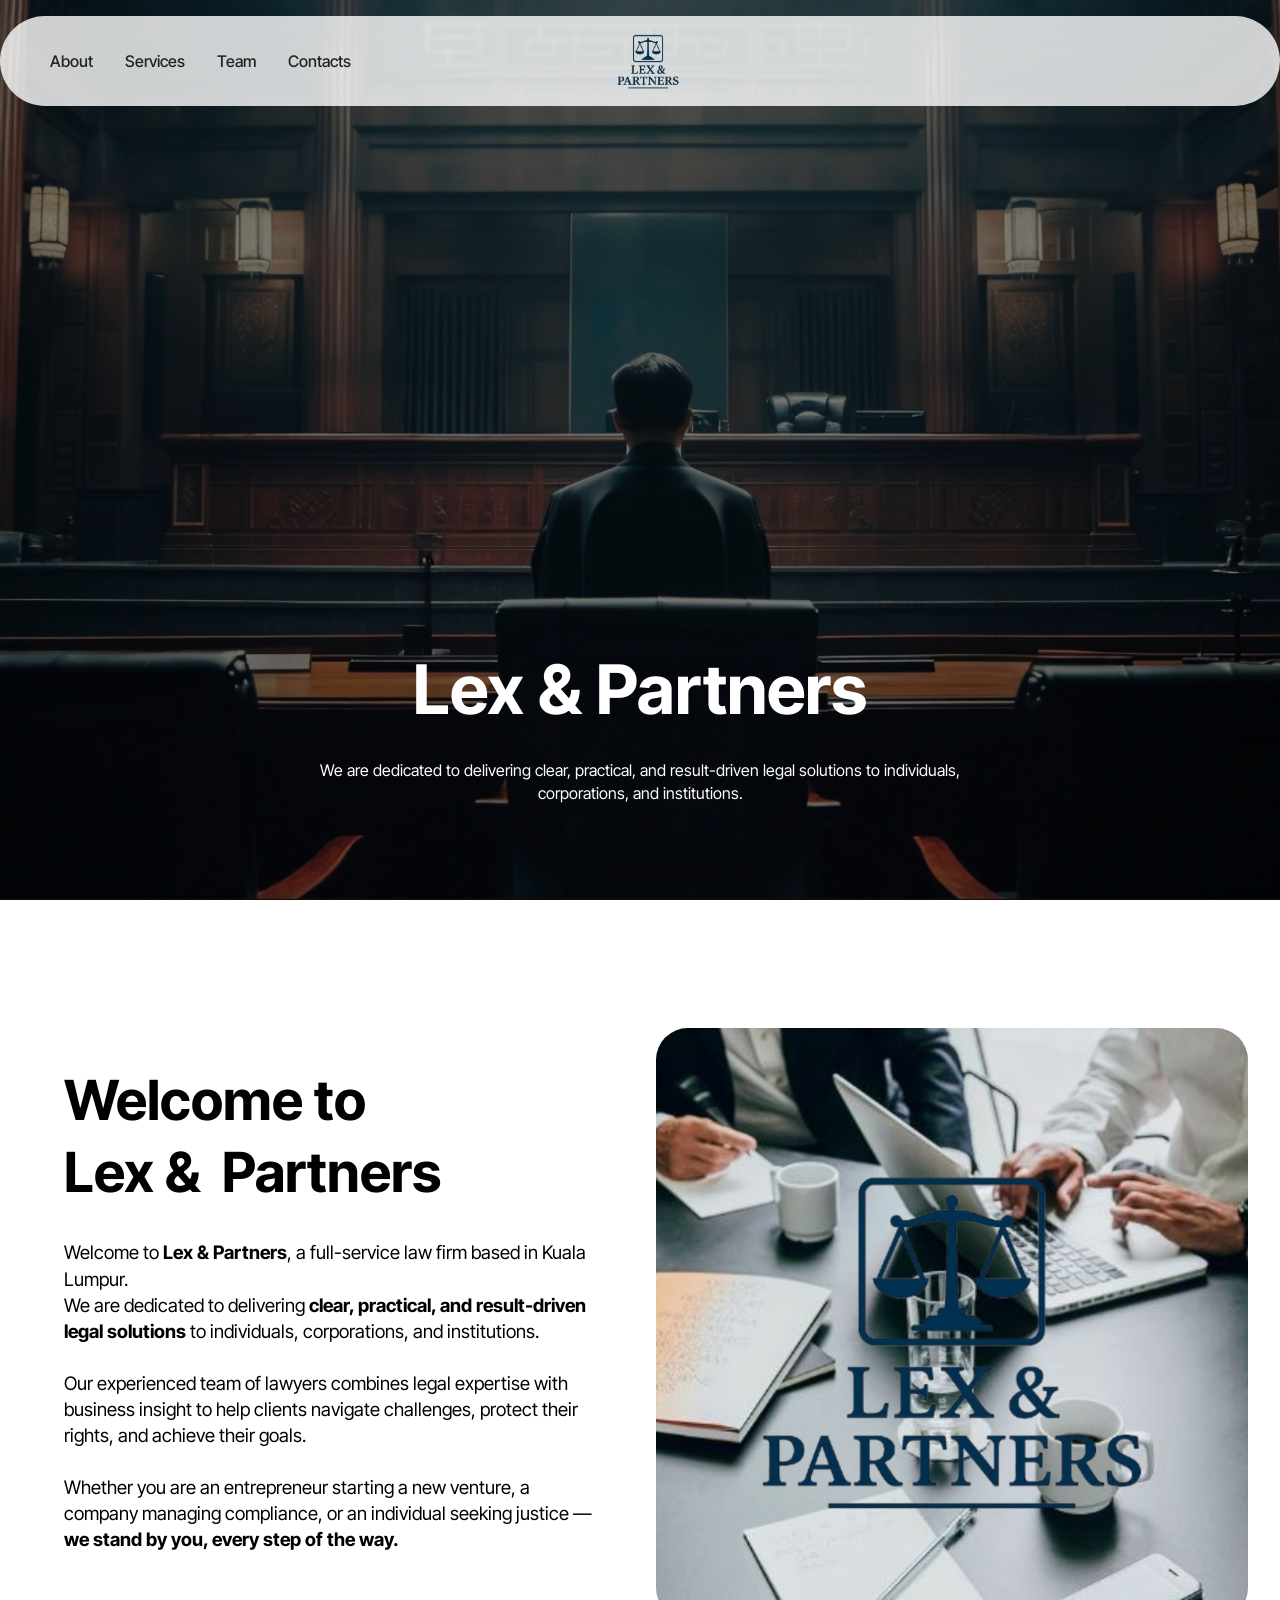
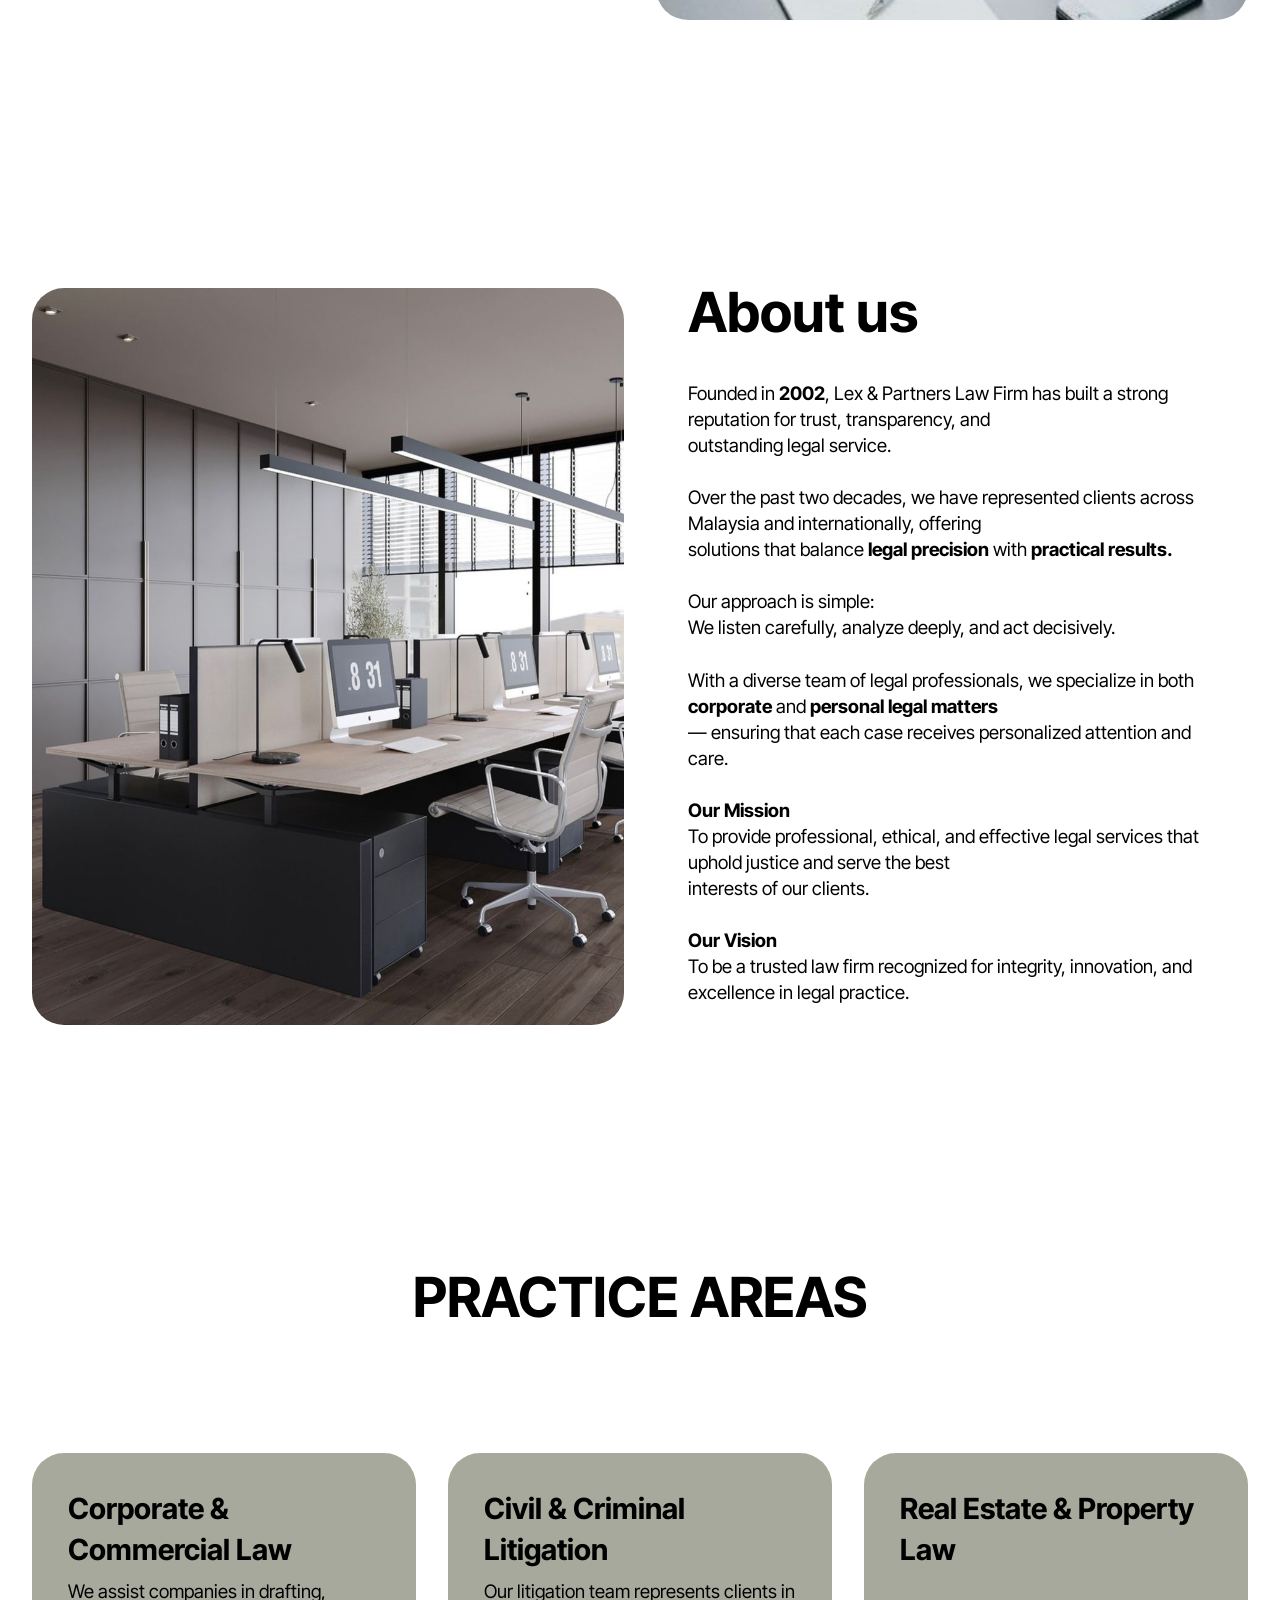
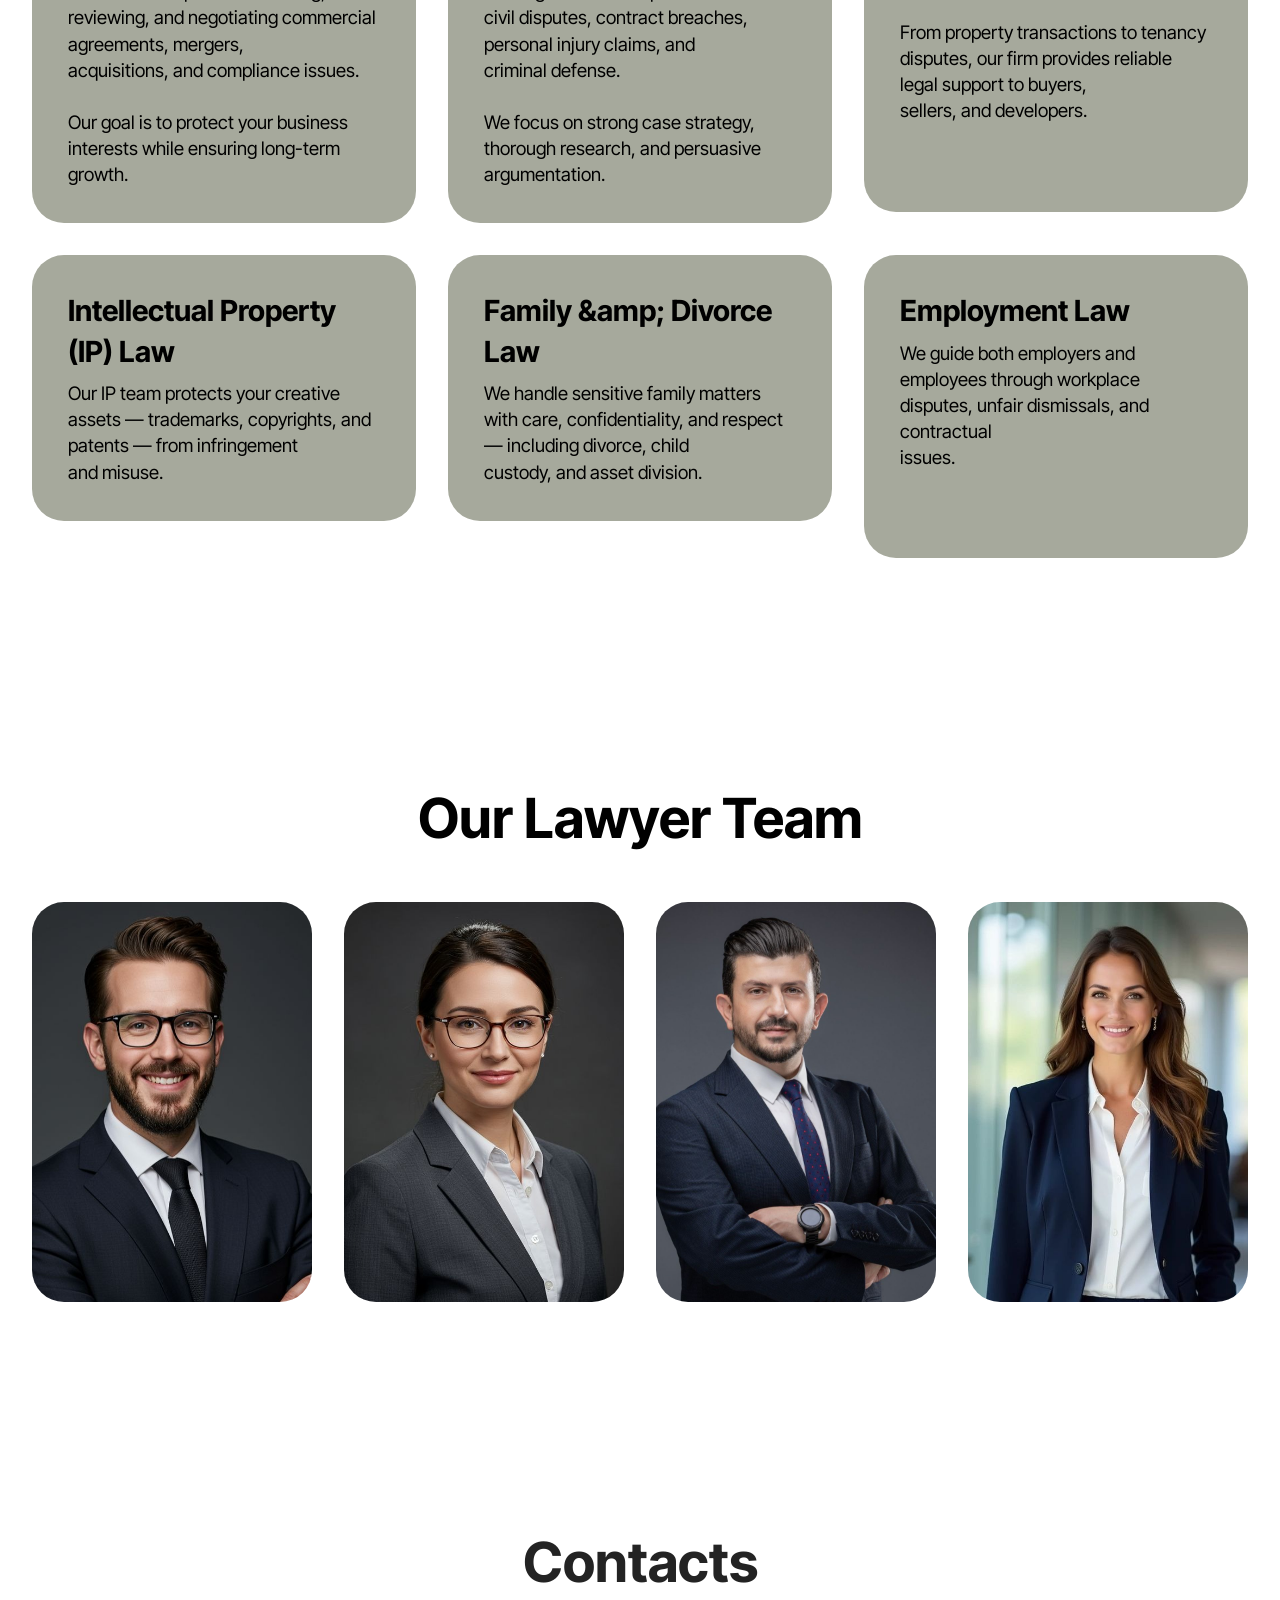
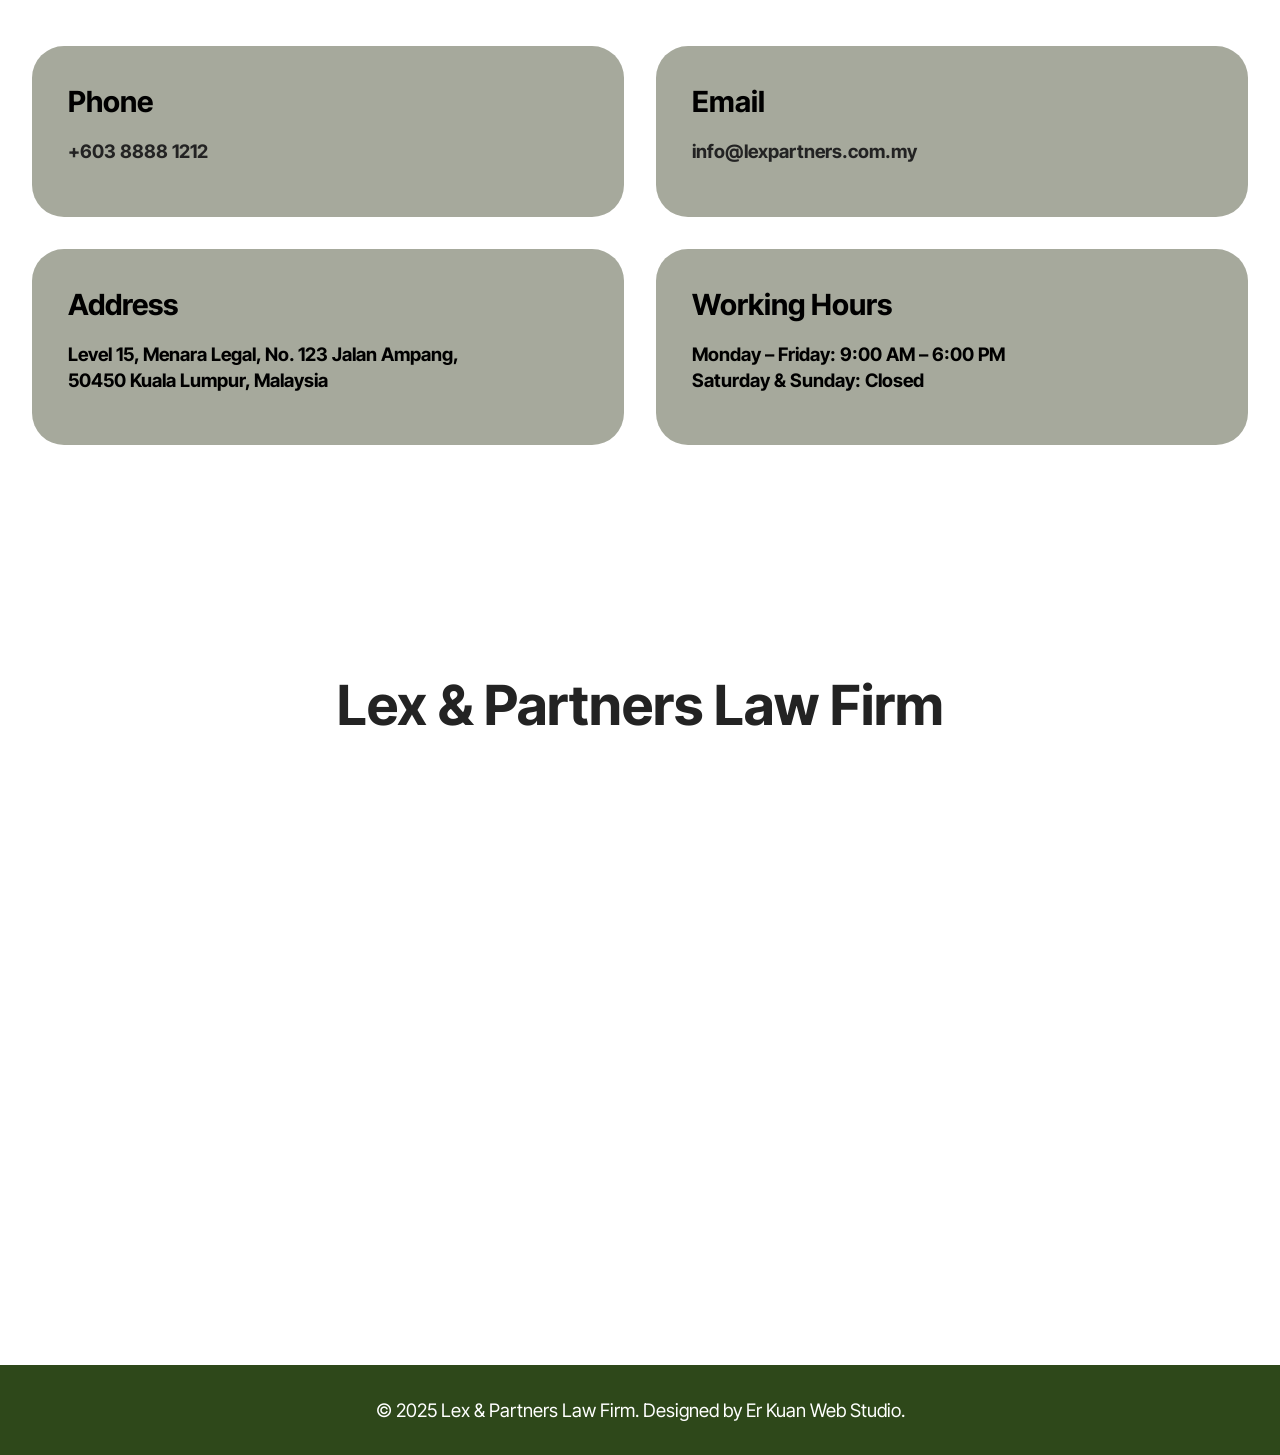
==== commit 5a5e7bb0: "Update index.html" ====
--- a/index.html
+++ b/index.html
@@ -339,8 +339,8 @@
             </div>
         </div>
     </div>
-</section><section class="display-7" style="padding: 0;align-items: center;justify-content: center;flex-wrap: wrap;    align-content: center;display: flex;position: relative;height: 4rem;"><a href="https://mobiri.se/4250572" style="flex: 1 1;height: 4rem;position: absolute;width: 100%;z-index: 1;"><img alt="" style="height: 4rem;" src="[data-uri]"></a><p style="margin: 0;text-align: center;" class="display-7">&#8204;</p><a style="z-index:1" href="https://mobirise.com/builder/no-code-website-builder.html">No Code Website Builder</a></section><script src="assets/bootstrap/js/bootstrap.bundle.min.js"></script>  <script src="assets/parallax/jarallax.js"></script>  <script src="assets/smoothscroll/smooth-scroll.js"></script>  <script src="assets/ytplayer/index.js"></script>  <script src="assets/dropdown/js/navbar-dropdown.js"></script>  <script src="assets/masonry/masonry.pkgd.min.js"></script>  <script src="assets/imagesloaded/imagesloaded.pkgd.min.js"></script>  <script src="assets/theme/js/script.js"></script>  
+</section>
   
   
 </body>
-</html>+</html>
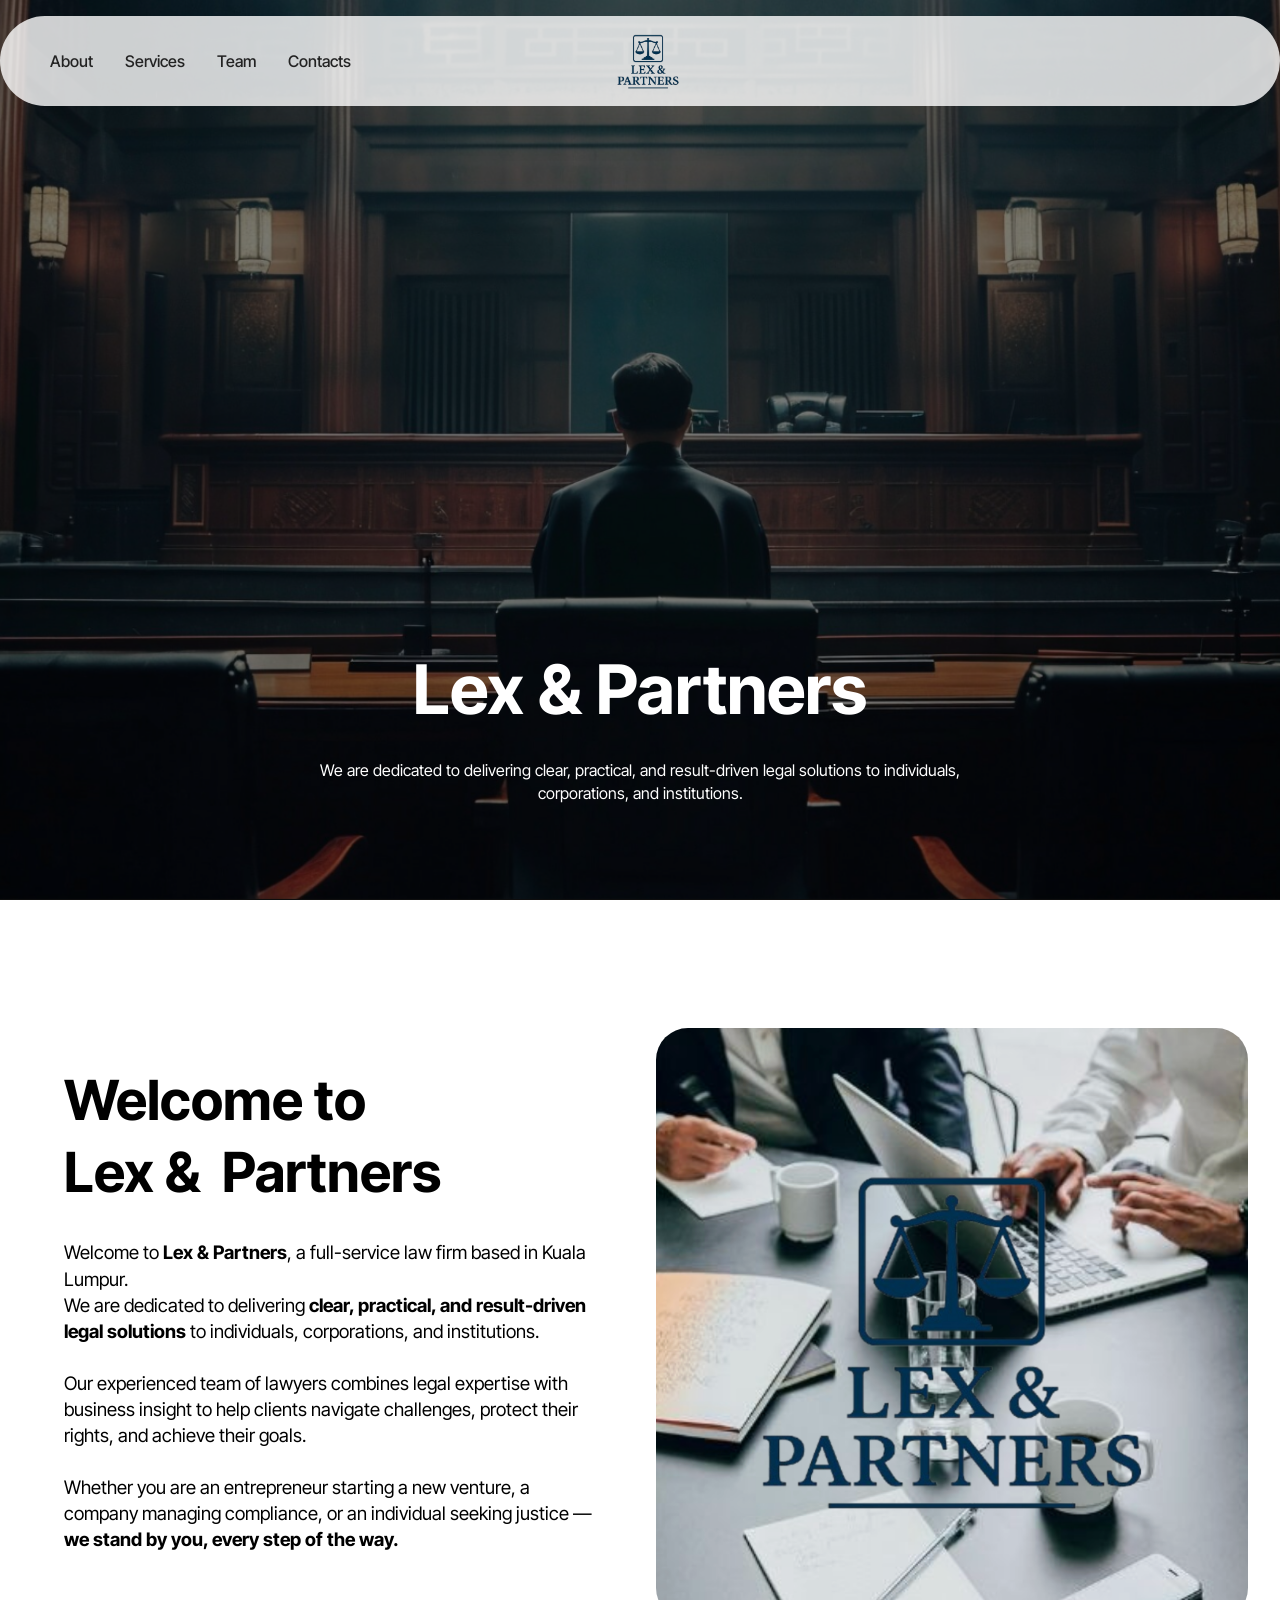
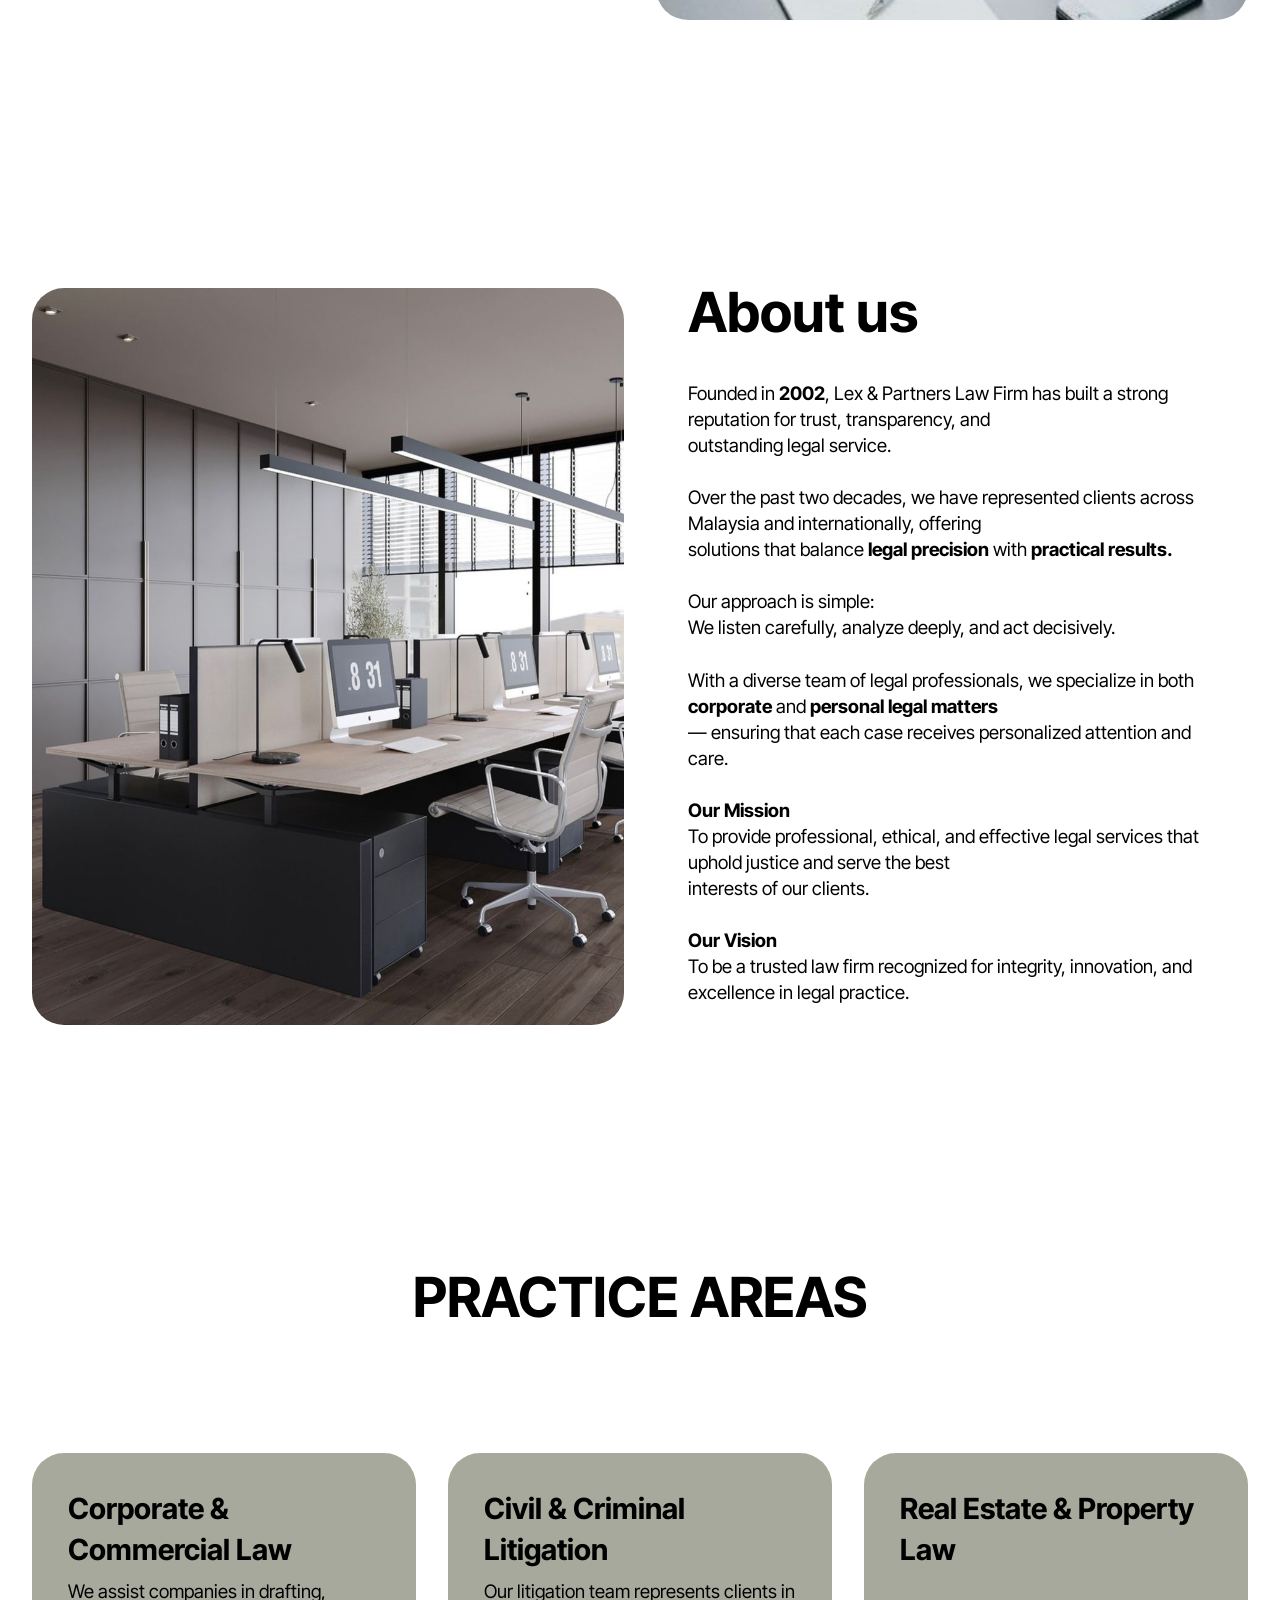
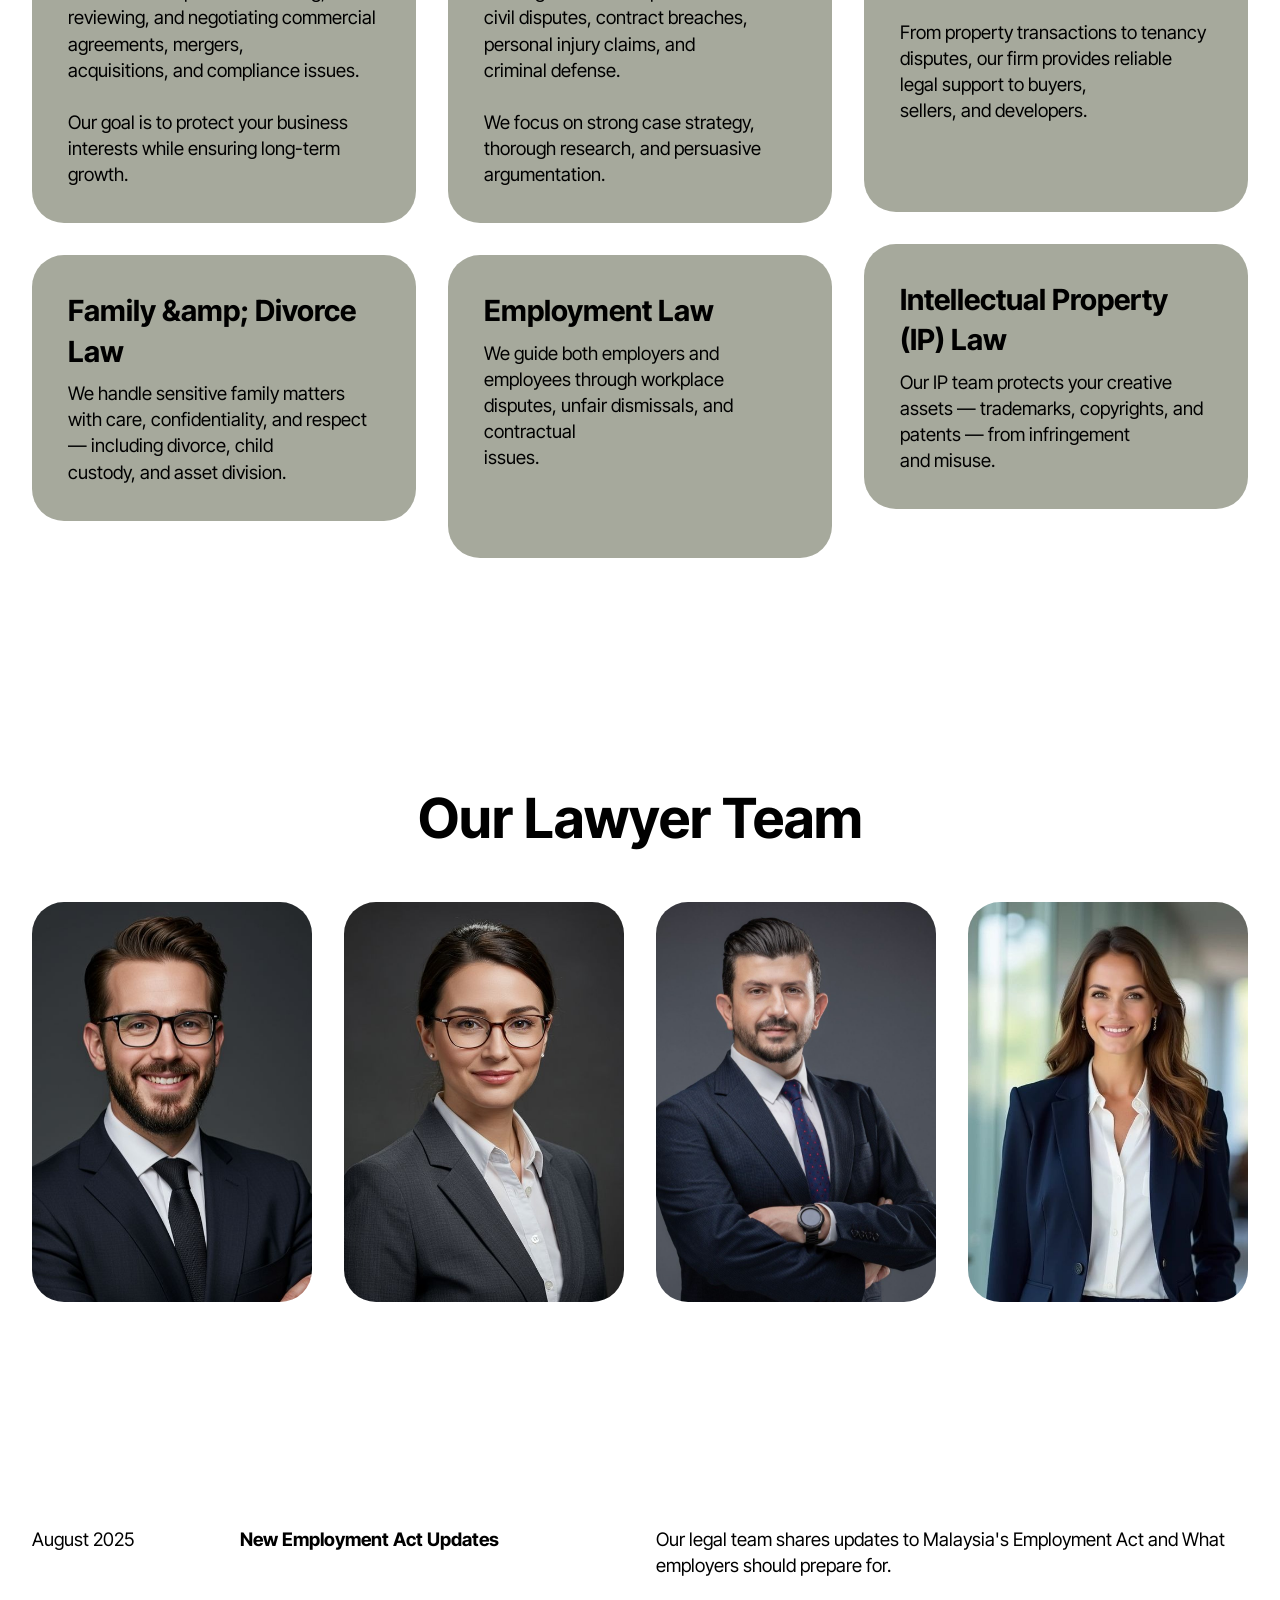
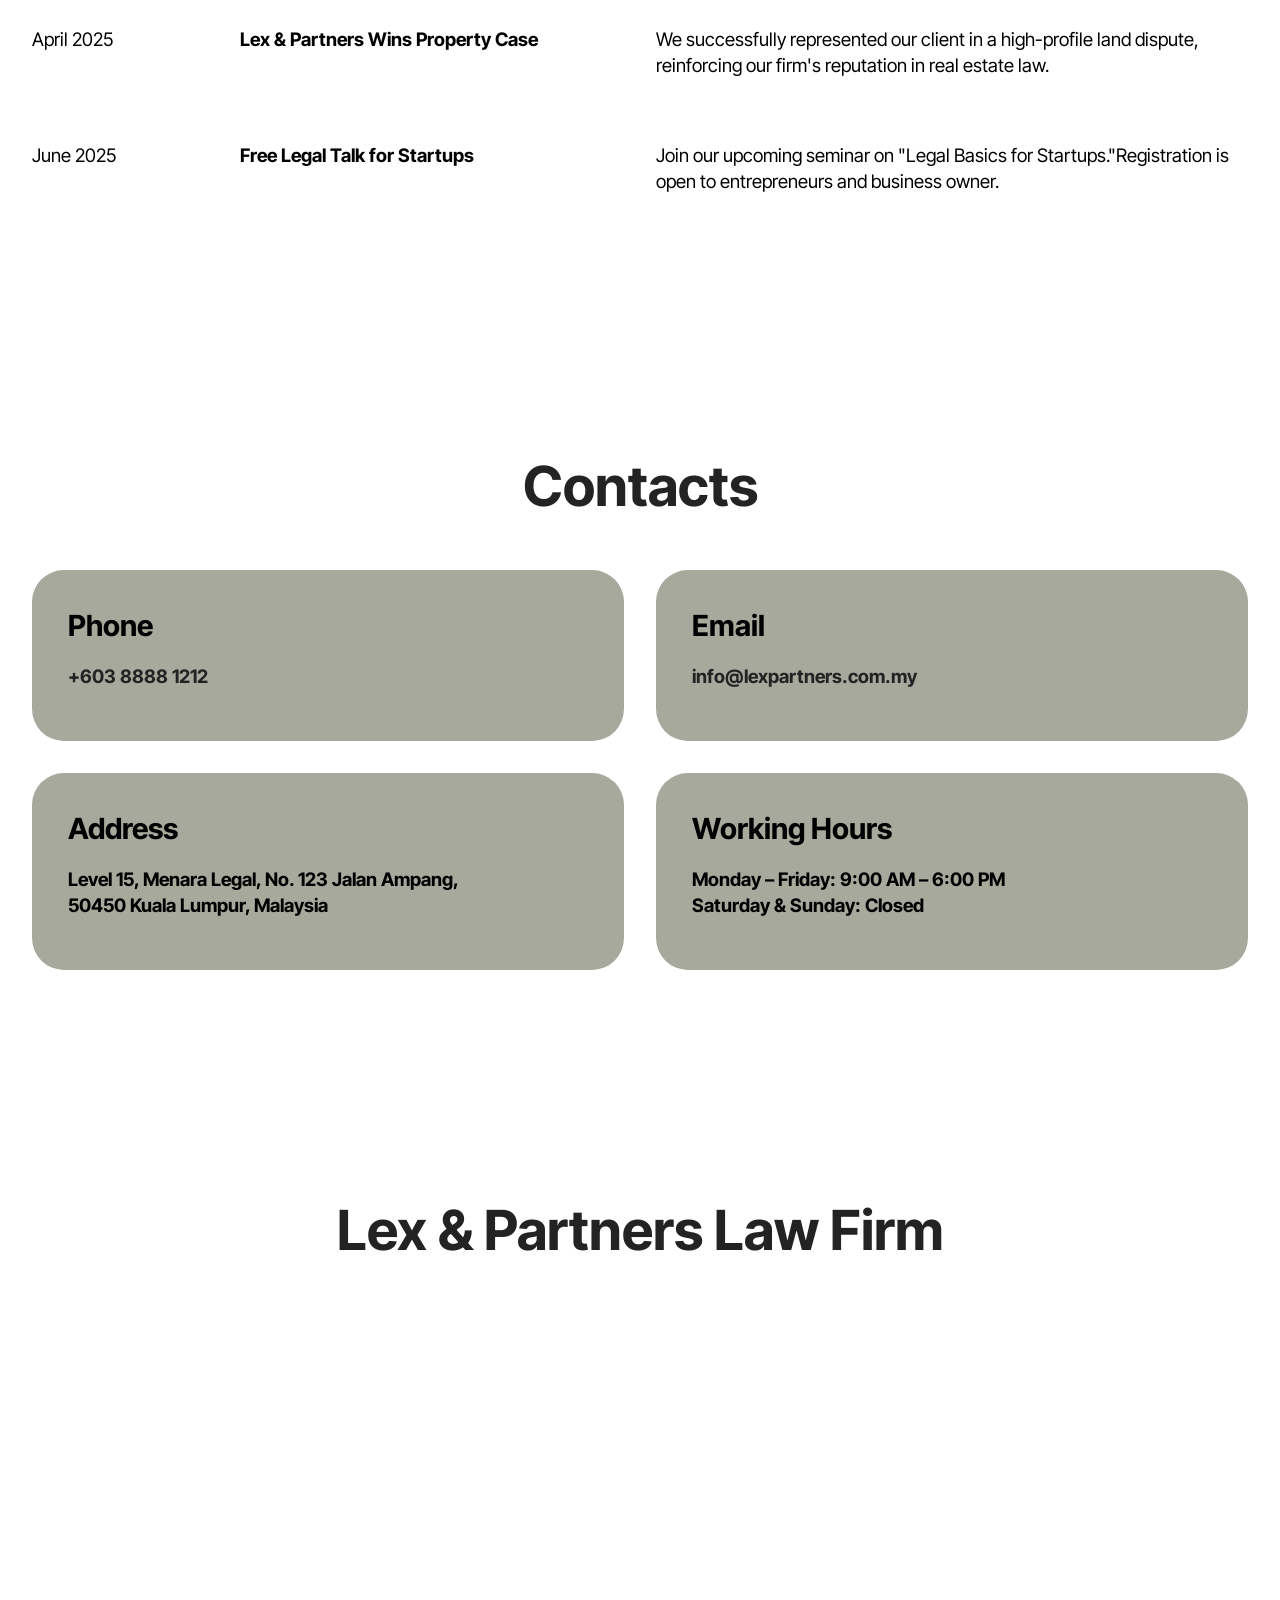
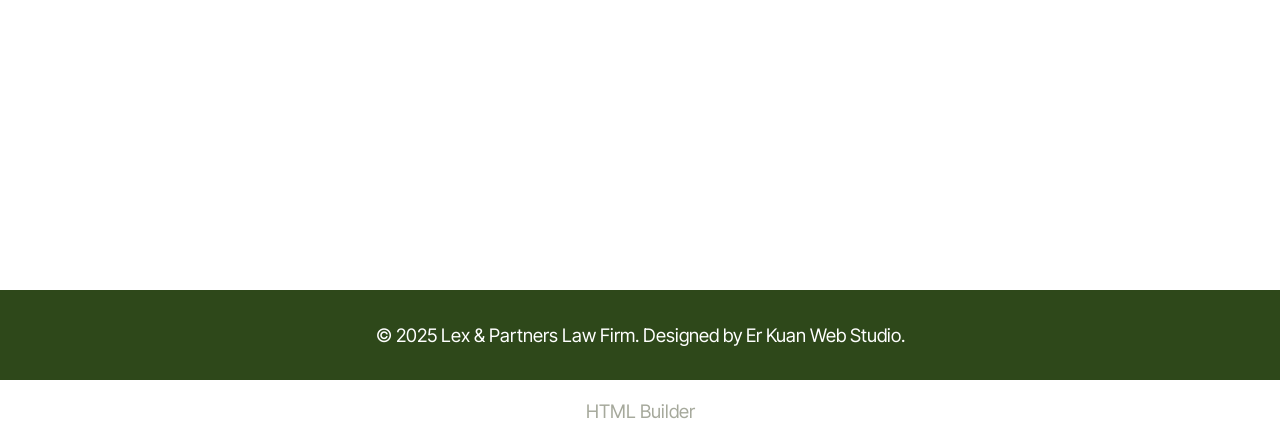
==== commit 22571090: "create github pages" ====
--- a/index.html
+++ b/index.html
@@ -18,7 +18,7 @@
   <link rel="stylesheet" href="assets/theme/css/style.css">
   <link rel="preload" href="https://fonts.googleapis.com/css2?family=Inter+Tight:wght@400;700&display=swap&display=swap" as="style" onload="this.onload=null;this.rel='stylesheet'">
   <noscript><link rel="stylesheet" href="https://fonts.googleapis.com/css2?family=Inter+Tight:wght@400;700&display=swap&display=swap"></noscript>
-  <link rel="preload" as="style" href="assets/mobirise/css/mbr-additional.css?v=kkqaTf"><link rel="stylesheet" href="assets/mobirise/css/mbr-additional.css?v=kkqaTf" type="text/css">
+  <link rel="preload" as="style" href="assets/mobirise/css/mbr-additional.css?v=ogKMiF"><link rel="stylesheet" href="assets/mobirise/css/mbr-additional.css?v=ogKMiF" type="text/css">
 
   
   
@@ -242,6 +242,53 @@
   </div>
 </section>
 
+<section data-bs-version="5.1" class="timeline03 cid-v0eJBoiRsK" id="timeline03-m">
+    
+    <div class="container">
+        <div class="row justify-content-center">
+            
+        </div>
+        <div class="row justify-content-center item features-without-image mb-5">
+            <div class="col-12 col-lg-2">
+                <h5 class="mbr-card-title mbr-fonts-style mt-0 mb-3 display-7">August 2025</h5>
+
+            </div>
+            <div class="col-12 col-lg">
+
+                <h6 class="mbr-card-subtitle mbr-fonts-style mt-0 mb-3 display-7"><strong>New Employment Act Updates</strong></h6>
+            </div>
+            <div class="col-md-12 col-lg-6 item-wrapper">
+                <p class="mbr-text mbr-fonts-style mt-0 mb-0 display-7">Our legal team shares updates to Malaysia's Employment Act and What employers should prepare for.<br></p>
+            </div>
+        </div>
+        <div class="row justify-content-center item features-without-image mb-5">
+            <div class="col-12 col-lg-2">
+                <h5 class="mbr-card-title mbr-fonts-style mt-0 mb-3 display-7">April 2025</h5>
+
+            </div>
+            <div class="col-12 col-lg">
+
+                <h6 class="mbr-card-subtitle mbr-fonts-style mt-0 mb-3 display-7"><strong>Lex &amp; Partners Wins Property Case</strong><strong><br></strong><strong><br></strong></h6>
+            </div>
+            <div class="col-md-12 col-lg-6 item-wrapper">
+                <p class="mbr-text mbr-fonts-style mt-0 mb-0 display-7">We successfully represented our client in a high-profile land dispute, reinforcing our firm's reputation in real estate law.</p>
+            </div>
+        </div>
+        <div class="row justify-content-center item features-without-image mb-5">
+            <div class="col-12 col-lg-2">
+                <h5 class="mbr-card-title mbr-fonts-style mt-0 mb-3 display-7">June 2025</h5>
+            </div>
+            <div class="col-12 col-lg">
+                <h6 class="mbr-card-subtitle mbr-fonts-style mt-0 mb-3 display-7">
+                    <strong>Free Legal Talk for Startups</strong><br><strong><br></strong></h6>
+            </div>
+            <div class="col-md-12 col-lg-6 item-wrapper">
+                <p class="mbr-text mbr-fonts-style mt-0 mb-0 display-7">Join our upcoming seminar on "Legal Basics for Startups."Registration is open to entrepreneurs and business owner.</p>
+            </div>
+        </div>
+    </div>
+</section>
+
 <section data-bs-version="5.1" class="contacts01 cid-v0egdTq8IF" id="contacts01-i">
     
 
@@ -339,8 +386,8 @@
             </div>
         </div>
     </div>
-</section>
+</section><section class="display-7" style="padding: 0;align-items: center;justify-content: center;flex-wrap: wrap;    align-content: center;display: flex;position: relative;height: 4rem;"><a href="https://mobiri.se/4250572" style="flex: 1 1;height: 4rem;position: absolute;width: 100%;z-index: 1;"><img alt="" style="height: 4rem;" src="[data-uri]"></a><p style="margin: 0;text-align: center;" class="display-7">&#8204;</p><a style="z-index:1" href="https://mobirise.com/html-builder.html">HTML Builder</a></section><script src="assets/bootstrap/js/bootstrap.bundle.min.js"></script>  <script src="assets/parallax/jarallax.js"></script>  <script src="assets/smoothscroll/smooth-scroll.js"></script>  <script src="assets/ytplayer/index.js"></script>  <script src="assets/dropdown/js/navbar-dropdown.js"></script>  <script src="assets/masonry/masonry.pkgd.min.js"></script>  <script src="assets/imagesloaded/imagesloaded.pkgd.min.js"></script>  <script src="assets/theme/js/script.js"></script>  
   
   
 </body>
-</html>
+</html>
--- a/assets/mobirise/css/mbr-additional.css
+++ b/assets/mobirise/css/mbr-additional.css
@@ -1677,6 +1677,34 @@
 .cid-v0dXlqnGaZ .mbr-section-title {
   color: #000000;
 }
+.cid-v0eJBoiRsK {
+  padding-top: 6rem;
+  padding-bottom: 6rem;
+  background-color: #ffffff;
+}
+.cid-v0eJBoiRsK .mbr-text {
+  color: #000000;
+  text-align: left;
+}
+.cid-v0eJBoiRsK .mbr-section-subtitle {
+  color: #000000;
+  text-align: center;
+}
+.cid-v0eJBoiRsK .mbr-section-title {
+  text-align: center;
+  color: #000000;
+}
+.cid-v0eJBoiRsK .content-head {
+  max-width: 800px;
+}
+.cid-v0eJBoiRsK .mbr-card-subtitle {
+  color: #000000;
+  text-align: left;
+}
+.cid-v0eJBoiRsK .mbr-card-title {
+  text-align: left;
+  color: #000000;
+}
 .cid-v0egdTq8IF {
   padding-top: 6rem;
   padding-bottom: 6rem;
--- a/assets/mobirise/css/mbr-additional.css
+++ b/assets/mobirise/css/mbr-additional.css
@@ -1677,6 +1677,34 @@
 .cid-v0dXlqnGaZ .mbr-section-title {
   color: #000000;
 }
+.cid-v0eJBoiRsK {
+  padding-top: 6rem;
+  padding-bottom: 6rem;
+  background-color: #ffffff;
+}
+.cid-v0eJBoiRsK .mbr-text {
+  color: #000000;
+  text-align: left;
+}
+.cid-v0eJBoiRsK .mbr-section-subtitle {
+  color: #000000;
+  text-align: center;
+}
+.cid-v0eJBoiRsK .mbr-section-title {
+  text-align: center;
+  color: #000000;
+}
+.cid-v0eJBoiRsK .content-head {
+  max-width: 800px;
+}
+.cid-v0eJBoiRsK .mbr-card-subtitle {
+  color: #000000;
+  text-align: left;
+}
+.cid-v0eJBoiRsK .mbr-card-title {
+  text-align: left;
+  color: #000000;
+}
 .cid-v0egdTq8IF {
   padding-top: 6rem;
   padding-bottom: 6rem;
